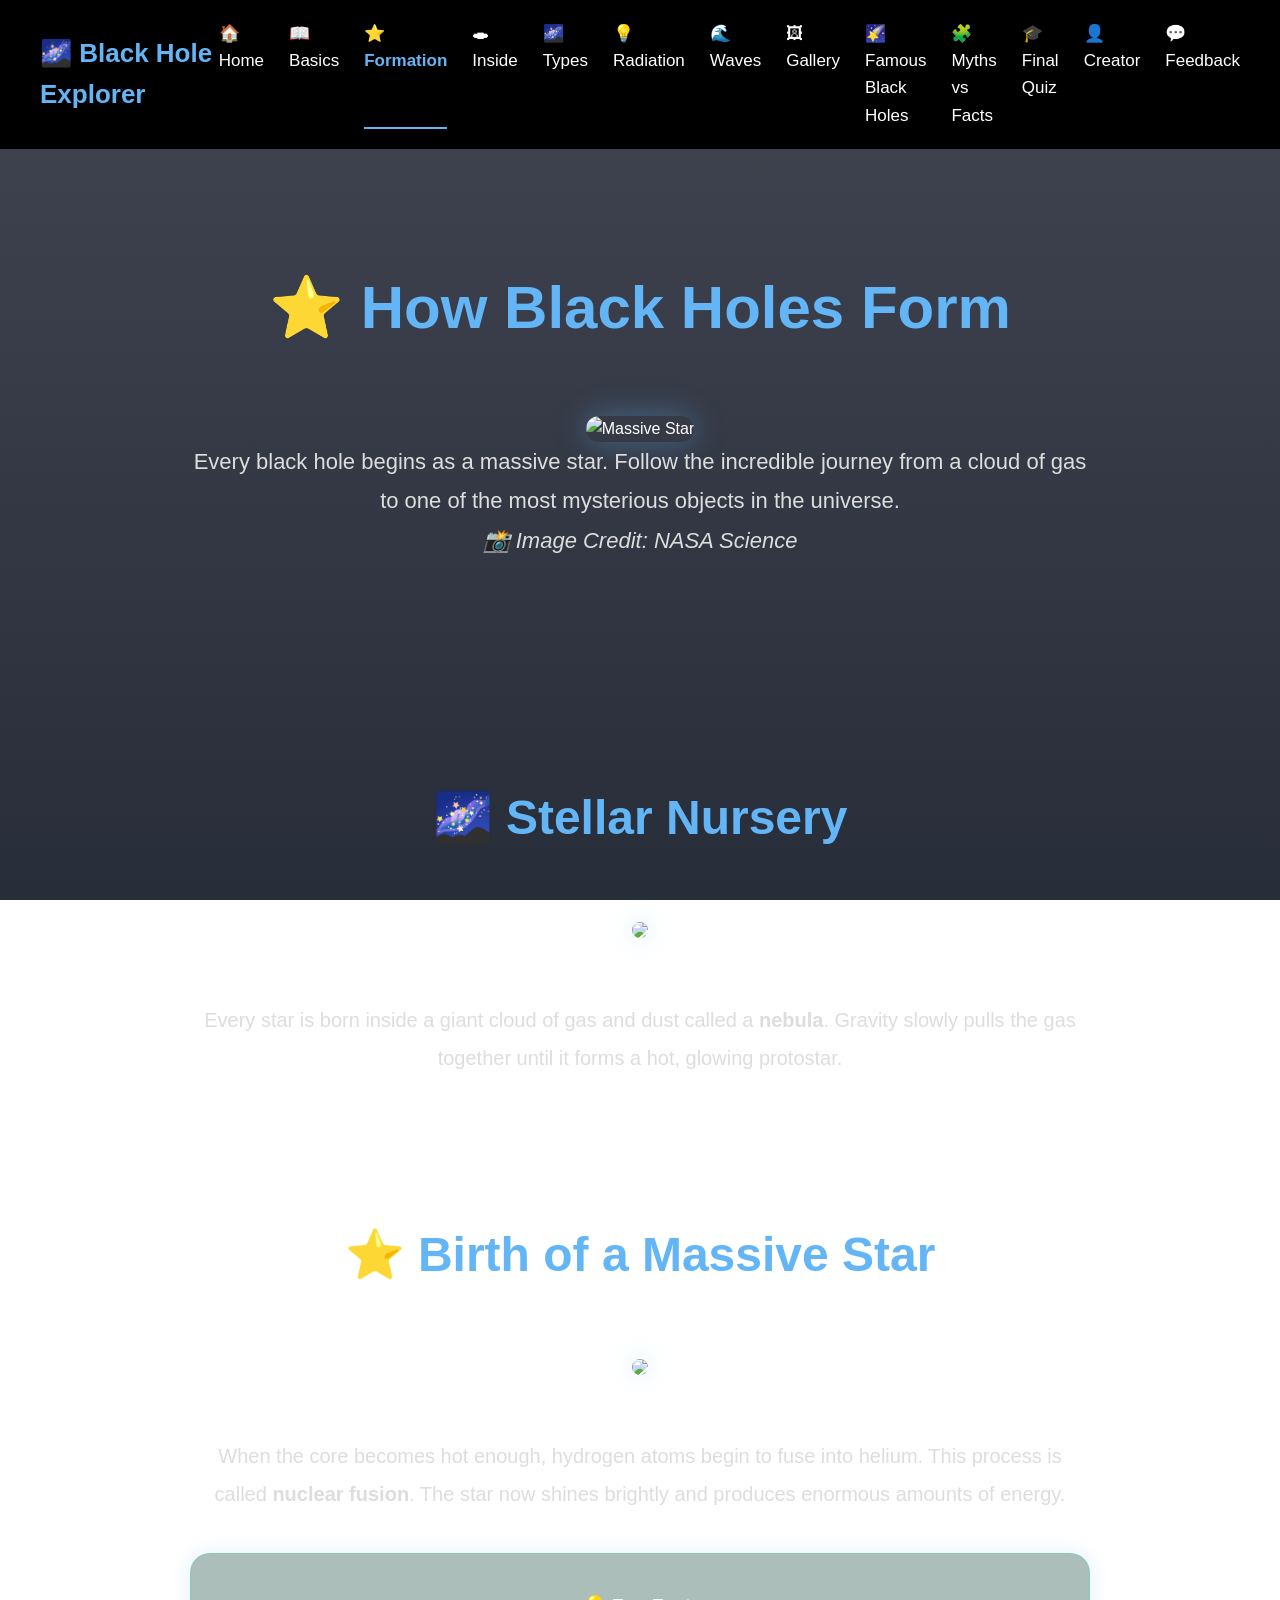
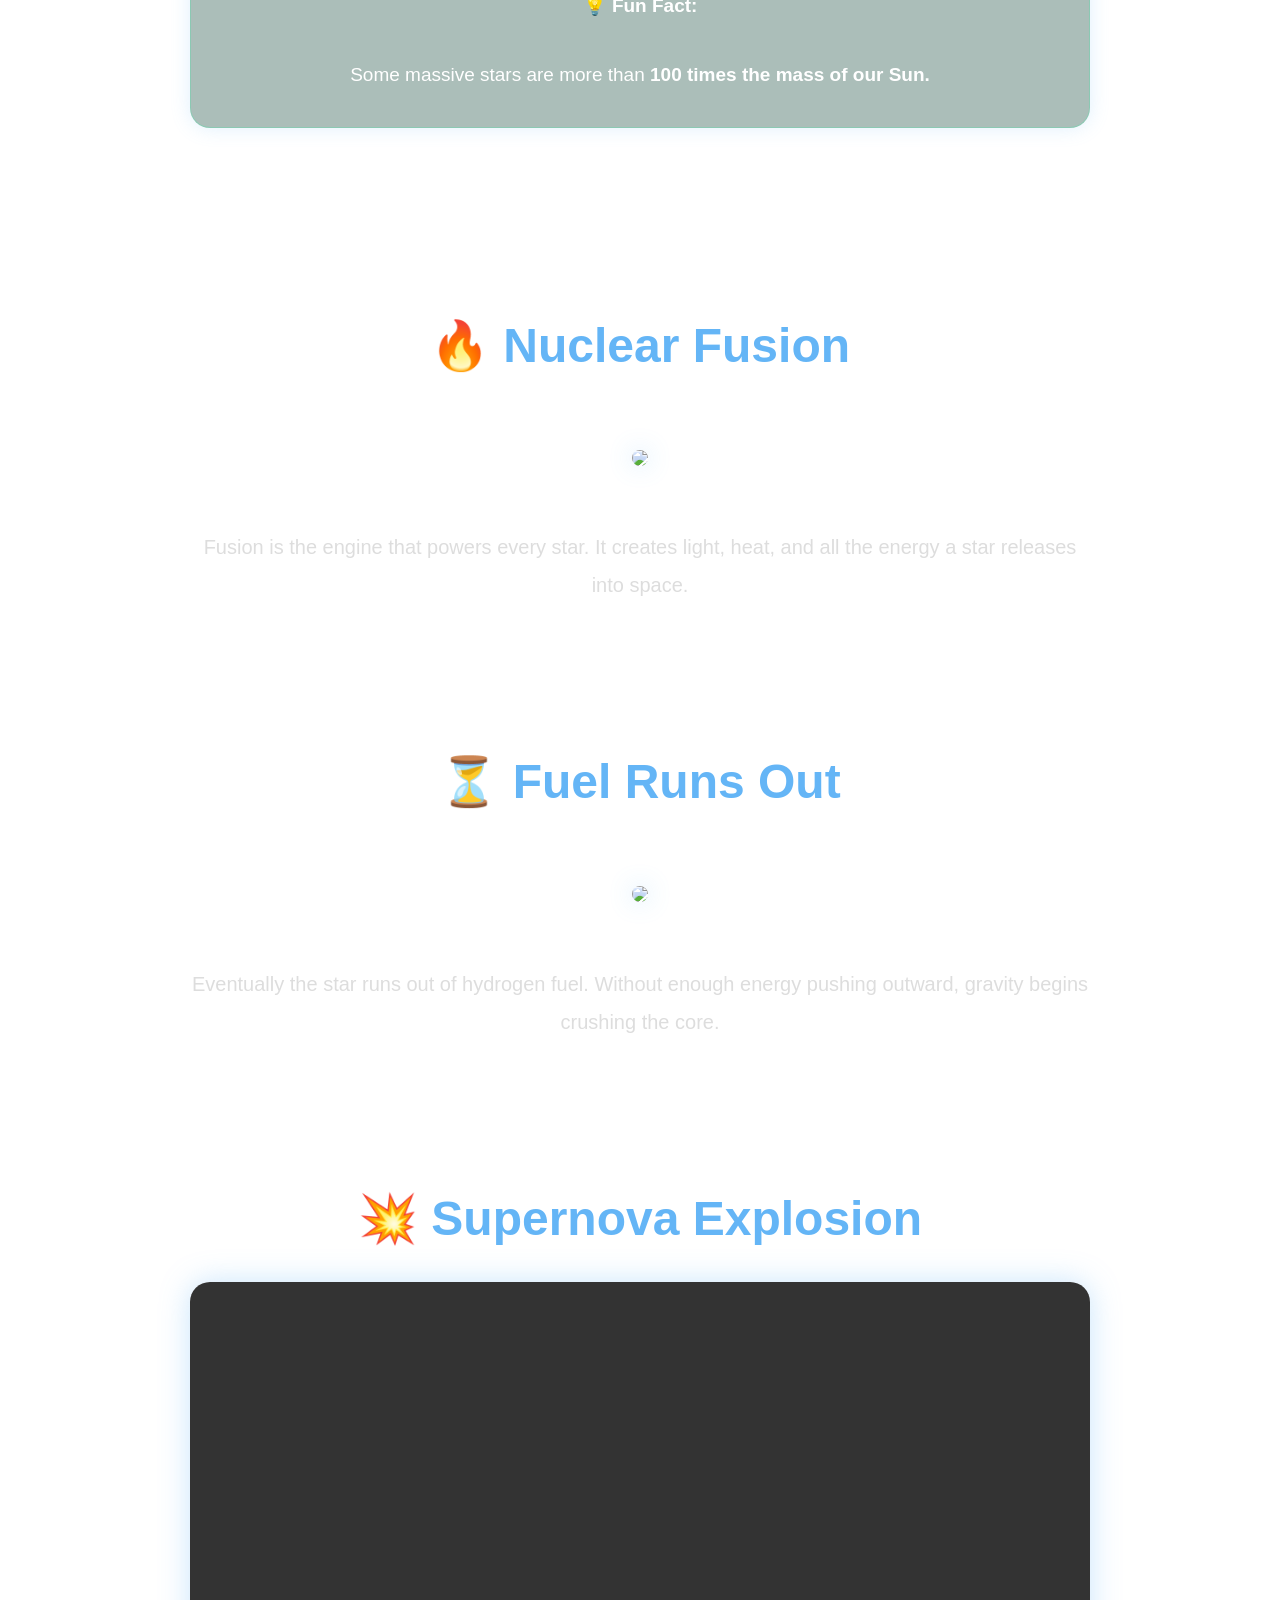
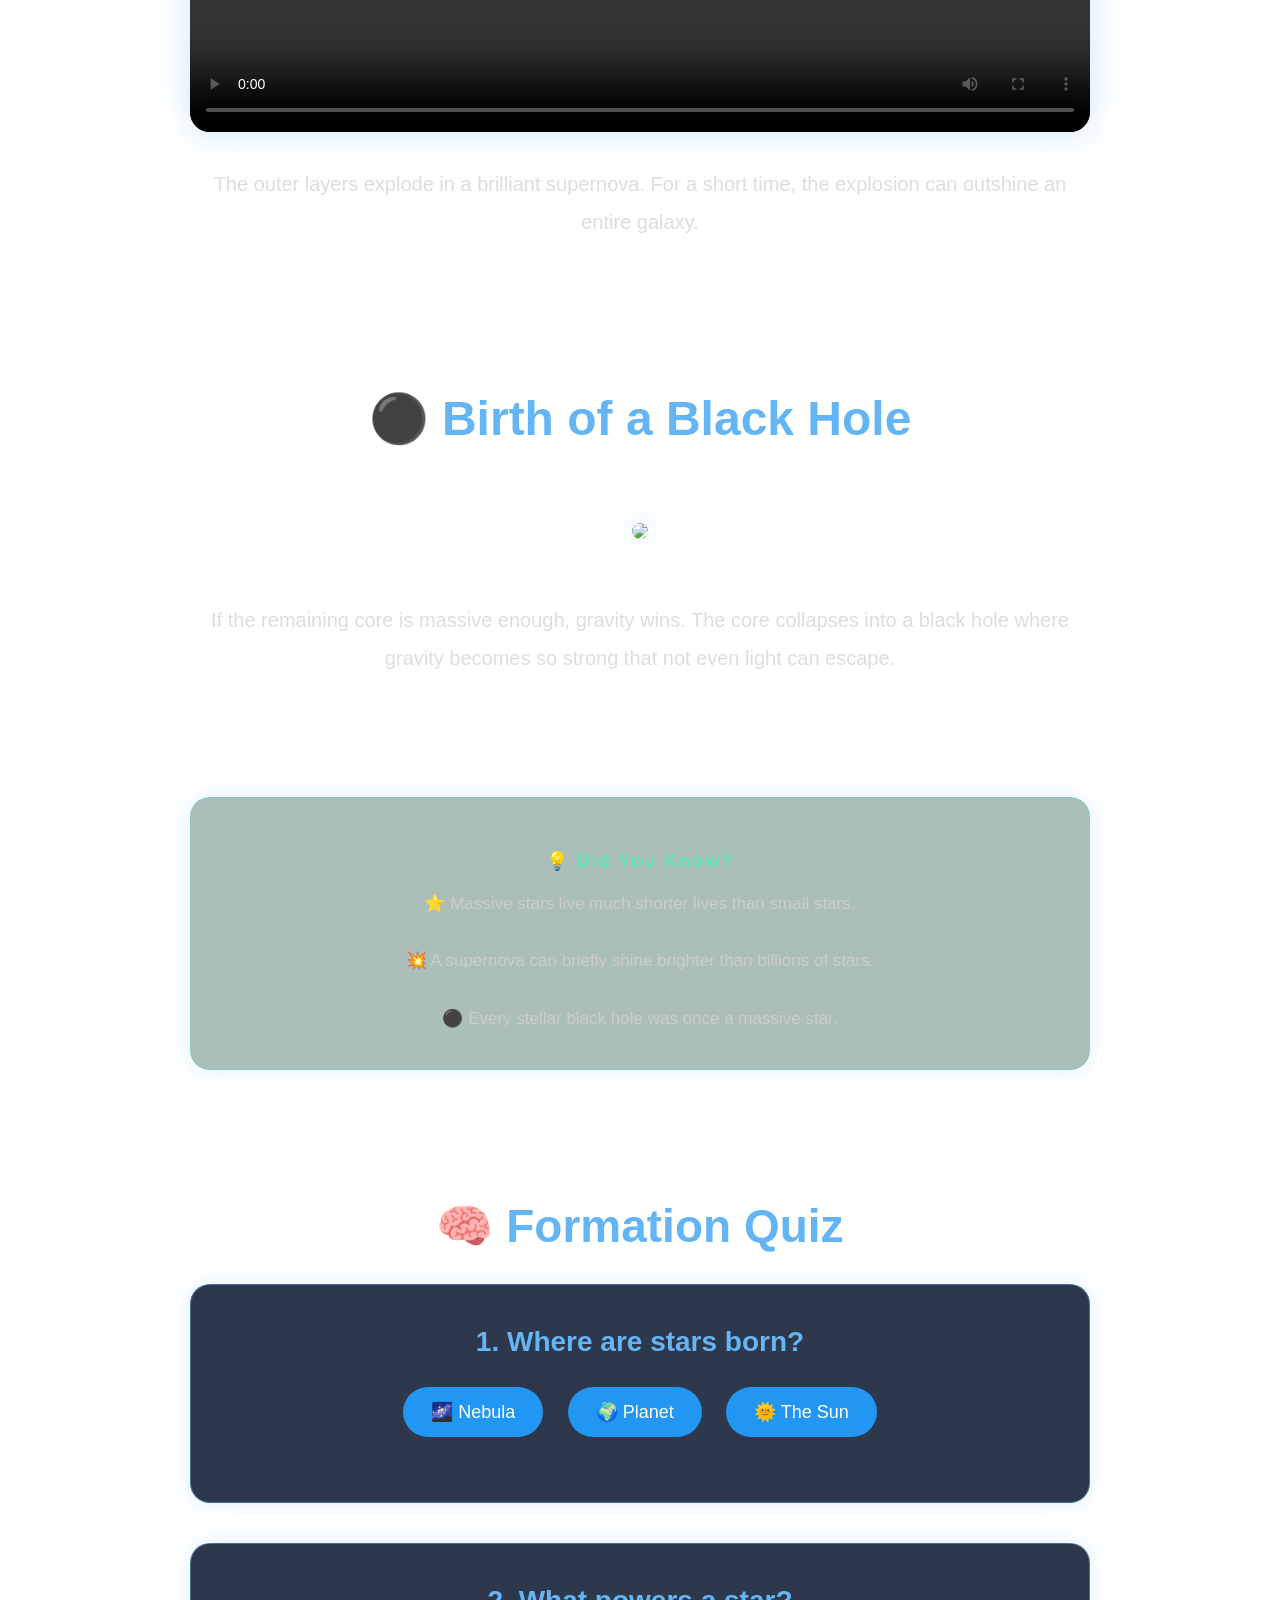
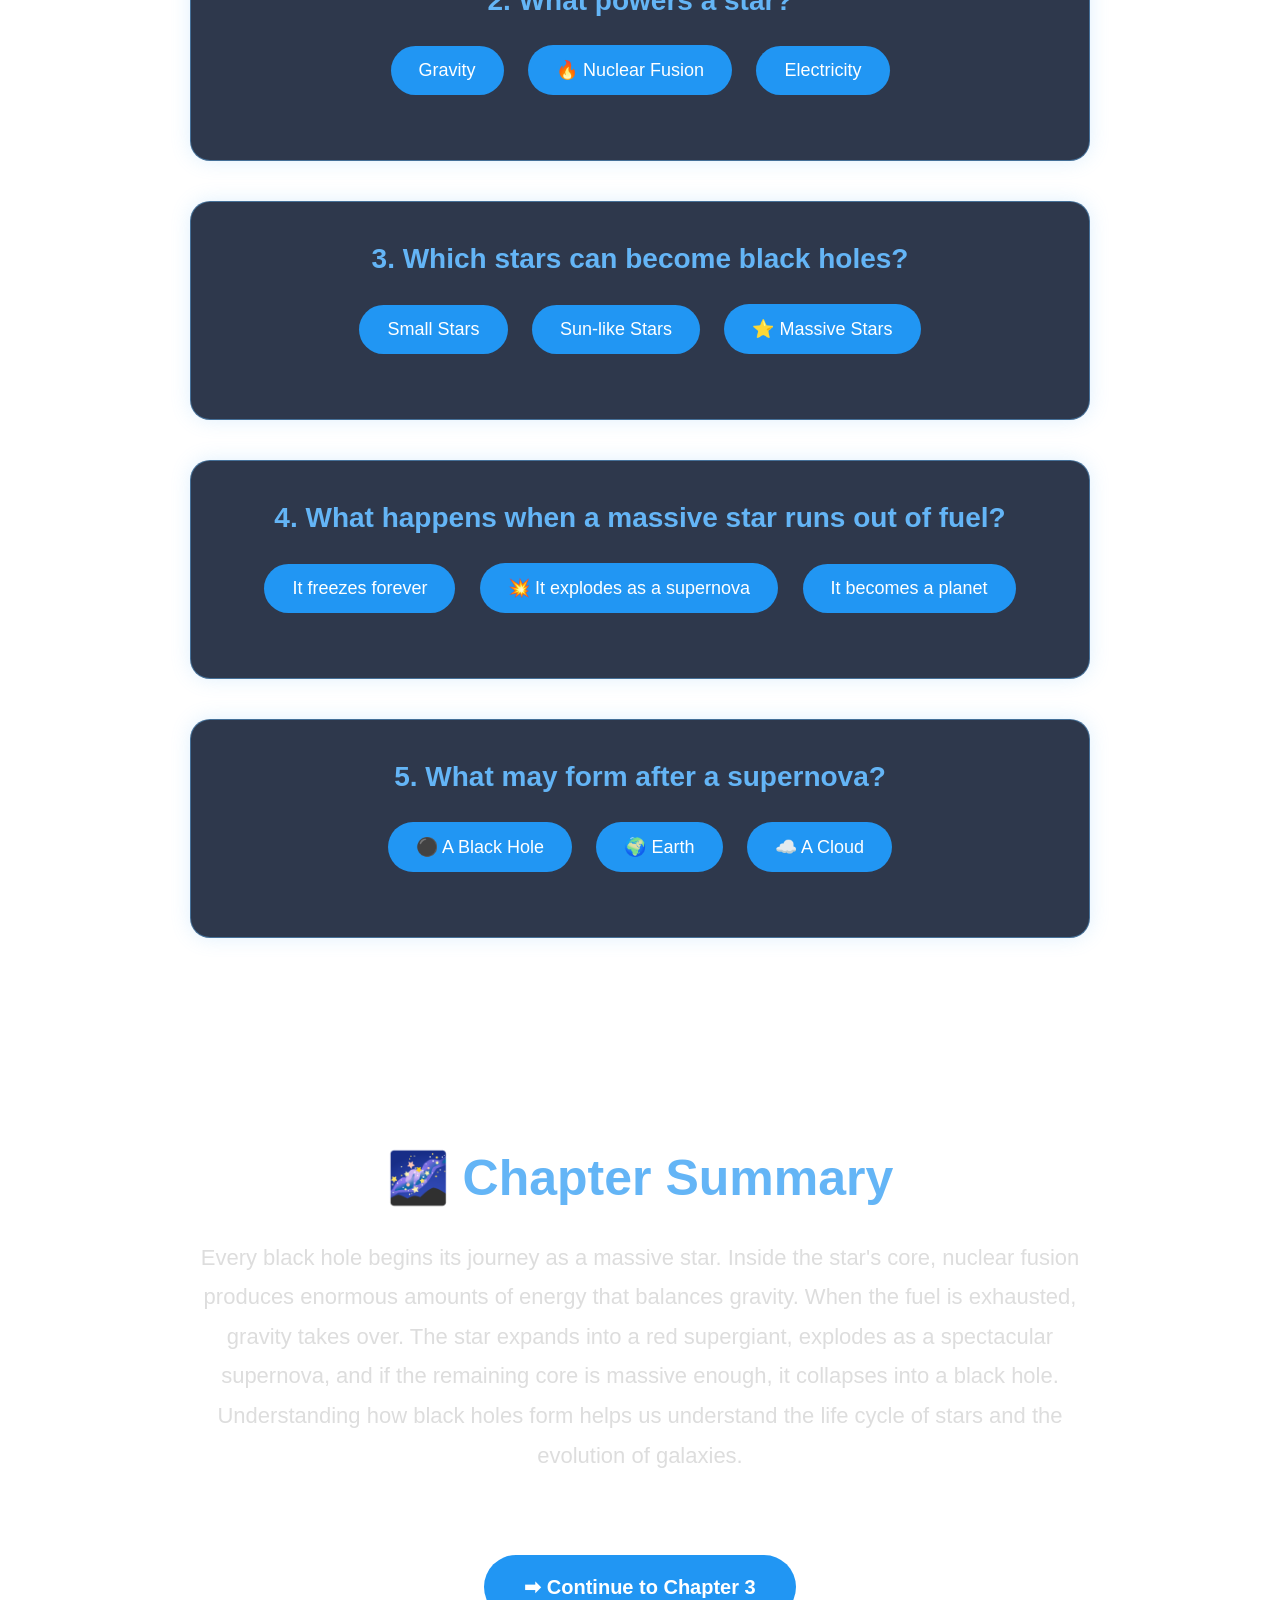
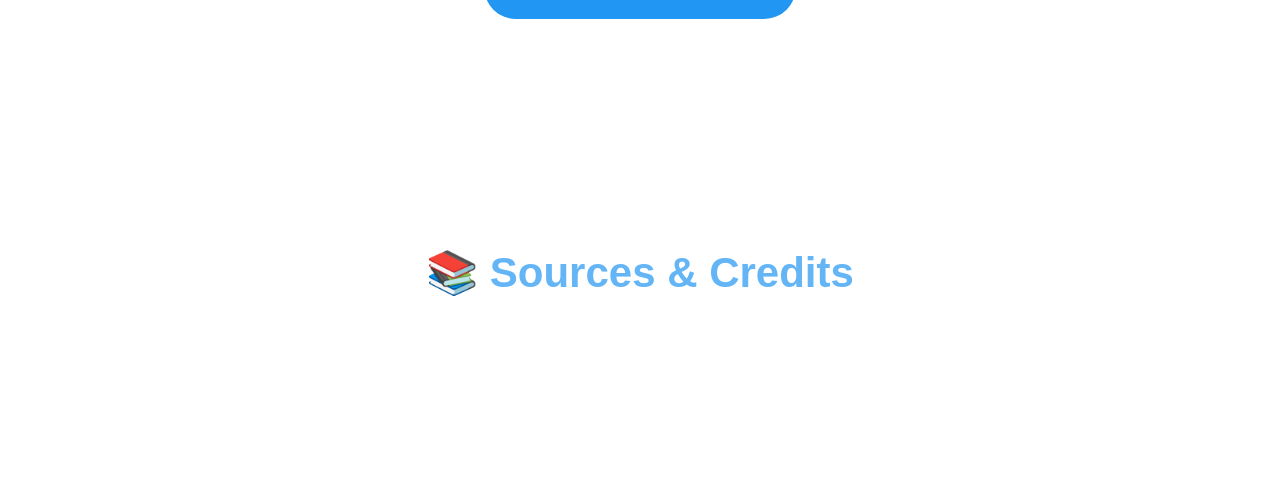
==== formation.html @ fbda612d "Upload website files" ====
<!DOCTYPE html>
<html>

<head>
  <meta charset="UTF-8">
  <meta name="viewport" content="width=device-width, initial-scale=1.0">
  
  <title>How Black Holes Form</title>
  
  <link rel="stylesheet" href="style.css">
</head>

<body>
  <nav>

<div class="logo">
🌌 Black Hole Explorer
</div>

<div class="menu">

<a href="index.html">🏠 Home</a>

<a href="basics.html">📖Basics</a>

<a href="formation.html" class="active">⭐ Formation</a>

<a href="inside-blackhole.html">🕳Inside</a>

<a href="types.html">🌌 Types</a>

<a href="hawking-radiation.html">💡Radiation</a>

    <a href="gravitational-waves.html">🌊 Waves</a>

    <a href="gallery.html">🖼Gallery</a>
    
<a href="famous-black-holes.html">🌠 Famous Black Holes</a>

    <a href="myths-vs-facts.html">🧩 Myths vs Facts</a>

<a href="final-quiz.html">🎓 Final Quiz</a>



<a href="creator.html">👤 Creator</a>

<a href="feedback.html">💬 Feedback</a>


</div>

</nav>
<!-- HERO -->

<section class="hero2">

<h1>⭐ How Black Holes Form</h1>
<img src="images/hero-star.jpg" class="hero-image" alt="Massive Star">


<p>
Every black hole begins as a massive star. Follow the incredible journey from a cloud of gas to one of the most mysterious objects in the universe.
</p>


<p class="section-credit">
📸 Image Credit: NASA Science
</p>


</section>

<!-- STELLAR NURSERY -->

<section id="nebula" class="formation-section">

<h2>🌌 Stellar Nursery</h2>
<img src="images/nebula.jpg" class="chapter-image">

<p>
Every star is born inside a giant cloud of gas and dust called a <strong>nebula</strong>. Gravity slowly pulls the gas together until it forms a hot, glowing protostar.
</p>


</section>

<!-- MASSIVE STAR -->

<section class="formation-section">

<h2>⭐ Birth of a Massive Star</h2>

<img src="images/massive-star.jpg" class="chapter-image">

<p>
When the core becomes hot enough, hydrogen atoms begin to fuse into helium. This process is called <strong>nuclear fusion</strong>. The star now shines brightly and produces enormous amounts of energy.
</p>

<div class="fact-box">

💡 <strong>Fun Fact:</strong><br><br>

Some massive stars are more than <strong>100 times the mass of our Sun.</strong>

</div>

</section>

<!-- FUSION -->

<section class="formation-section">

<h2>🔥 Nuclear Fusion</h2>

<img src="images/fusion.jpg" class="chapter-image">

<p>

Fusion is the engine that powers every star. It creates light, heat, and all the energy a star releases into space.

</p>

</section>

<!-- FUEL RUNS OUT -->

<section class="formation-section">

<h2>⏳ Fuel Runs Out</h2>

<img src="images/red-supergiant.jpg" class="chapter-image">

<p>

Eventually the star runs out of hydrogen fuel. Without enough energy pushing outward, gravity begins crushing the core.

</p>

</section>

<!-- SUPERNOVA -->

<section class="formation-section">

<h2>💥 Supernova Explosion</h2>

<video controls class="chapter-video">

<source src="videos/supernova.mp4" type="video/mp4">

</video>

<p>

The outer layers explode in a brilliant supernova. For a short time, the explosion can outshine an entire galaxy.

</p>

</section>

<!-- BLACK HOLE -->

<section class="formation-section">

<h2>⚫ Birth of a Black Hole</h2>

<img src="images/new-blackhole.jpg" class="chapter-image">

<p>

If the remaining core is massive enough, gravity wins. The core collapses into a black hole where gravity becomes so strong that not even light can escape.

</p>

</section>

<!-- DID YOU KNOW -->

<section class="fact-box">

<h2>💡 Did You Know?</h2>

<p>

⭐ Massive stars live much shorter lives than small stars.

<br><br>

💥 A supernova can briefly shine brighter than billions of stars.

<br><br>

⚫ Every stellar black hole was once a massive star.

</p>

</section>
<section class="quiz-section">

<h2>🧠 Formation Quiz</h2>

<!-- Question 1 -->

<div class="quiz-card">

<h3>1. Where are stars born?</h3>

<button onclick="checkAnswer(this,true)">🌌 Nebula</button>

<button onclick="checkAnswer(this,false)">🌍 Planet</button>

<button onclick="checkAnswer(this,false)">🌞 The Sun</button>

<p class="result"></p>

</div>

<!-- Question 2 -->

<div class="quiz-card">

<h3>2. What powers a star?</h3>

<button onclick="checkAnswer(this,false)">Gravity</button>

<button onclick="checkAnswer(this,true)">🔥 Nuclear Fusion</button>

<button onclick="checkAnswer(this,false)">Electricity</button>

<p class="result"></p>

</div>

<!-- Question 3 -->

<div class="quiz-card">

<h3>3. Which stars can become black holes?</h3>

<button onclick="checkAnswer(this,false)">Small Stars</button>

<button onclick="checkAnswer(this,false)">Sun-like Stars</button>

<button onclick="checkAnswer(this,true)">⭐ Massive Stars</button>

<p class="result"></p>

</div>

<!-- Question 4 -->

<div class="quiz-card">

<h3>4. What happens when a massive star runs out of fuel?</h3>

<button onclick="checkAnswer(this,false)">It freezes forever</button>

<button onclick="checkAnswer(this,true)">💥 It explodes as a supernova</button>

<button onclick="checkAnswer(this,false)">It becomes a planet</button>

<p class="result"></p>

</div>

<!-- Question 5 -->

<div class="quiz-card">

<h3>5. What may form after a supernova?</h3>

<button onclick="checkAnswer(this,true)">⚫ A Black Hole</button>

<button onclick="checkAnswer(this,false)">🌍 Earth</button>

<button onclick="checkAnswer(this,false)">☁️ A Cloud</button>

<p class="result"></p>

</div>

</section>
  <section class="chapter-end">
    
    <h2>🌌 Chapter Summary</h2>
    
    <p>
        
        Every black hole begins its journey as a massive star.
        
        Inside the star's core, nuclear fusion produces enormous amounts of energy that balances gravity.
        
        When the fuel is exhausted, gravity takes over. The star expands into a red supergiant, explodes as a spectacular supernova, and if the remaining core is massive enough, it collapses into a black hole.
        
        Understanding how black holes form helps us understand the life cycle of stars and the evolution of galaxies.
        
    </p>
    
       <a href="inside-blackhole.html" class="continue-btn">
        ➡ Continue to Chapter 3
    </a>
    
</section>

    <section class="sources">
    <h2>📚 Sources & Credits</h2>

    <p>
        • NASA Science – Images of nebulae, red supergiants, black holes and educational resources.
    </p>

    <p>
        • NASA – Supernova animation/video.
    </p>

    <p>
        • Wikipedia – Massive star illustration and Sun cross-section (used for educational purposes).
    </p>

</section>
<script src="script.js"></script>
</body>
</body>

</html>
---- style.css ----
/* RESET */

* {
  margin: 0;
  padding: 0;
  box-sizing: border-box;
}

html {
  scroll-behavior: smooth;
}

/* BODY */

body {
  background:
    linear-gradient(rgba(2, 8, 23, .75), rgba(2, 8, 23, .85)),
    url("images/stars.jpg");
  
  background-size: cover;
  background-position: center;
  background-attachment: fixed;
  
  color: white;
  font-family: Arial, sans-serif;
  line-height: 1.6;
  padding-top: 120px;
}
/* NAVIGATION */

nav {
  
  display: flex;
  
  justify-content: space-between;
  
  align-items: center;
  
  padding: 20px 40px;
  
  background: #000;
  
  position: fixed;
  
  top: 0;
  
  left: 0;
  
  width: 100%;
  
  z-index: 1000;
  
}

.logo {
  
  font-size: 26px;
  
  font-weight: bold;
  
  color: #64B5F6;
  
}

.menu {
  
  display: flex;
  
  gap: 25px;
  
}

.menu a {
  
  text-decoration: none;
  
  color: white;
  
  font-size: 17px;
  
  transition: .3s;
  
}

.menu a:hover {
  
  color: #64B5F6;
  
}

.menu a.active {
  
  color: #64B5F6;
  
  font-weight: bold;
  
  border-bottom: 2px solid #64B5F6;
  
  padding-bottom: 5px;
  
}

/* HERO */

.hero {
  max-width: 900px;
  margin: auto;
  padding: 100px 20px;
  text-align: center;
}

.hero h1 {
  font-size: 60px;
  color: #64B5F6;
  margin-bottom: 20px;
}

.hero p {
  font-size: 22px;
  max-width: 800px;
  margin: auto;
}

/* ALL SECTIONS */

section {
  padding: 80px 20px;
}

section h2 {
  text-align: center;
  font-size: 42px;
  color: #64B5F6;
  margin-bottom: 25px;
}

section p {
  max-width: 900px;
  margin: auto;
  text-align: center;
  font-size: 18px;
}

/* INDEX */

.cards {
  display: grid;
  grid-template-columns: repeat(auto-fit, minmax(250px, 1fr));
  gap: 25px;
  margin-top: 50px;
}

.card {
  background: #111827;
  padding: 25px;
  border-radius: 20px;
  text-align: center;
  transition: .3s;
  border: 1px solid rgba(100, 181, 246, .3);
}

.card:hover {
  transform: translateY(-8px);
  box-shadow: 0 0 20px #2196F3;
}

.card h3 {
  margin: 15px 0;
  color: #64B5F6;
}

/* TIMELINE */

.timeline p {
  margin: 18px auto;
  font-size: 20px;
}

/* MISSION CONTROL */

#mission-control {
  text-align: center;
}

.mission-text {
  margin-bottom: 50px;
}

.mission-grid {
  display: grid;
  grid-template-columns: repeat(auto-fit, minmax(250px, 1fr));
  gap: 25px;
  margin-top: 40px;
}

.mission-card {
  background: #111827;
  padding: 30px;
  border-radius: 20px;
  transition: .3s;
  border: 1px solid rgba(100, 181, 246, .3);
}

.mission-card:hover {
  transform: translateY(-10px);
  box-shadow: 0 0 25px #2196F3;
}

.mission-card h3 {
  color: #64B5F6;
  margin-bottom: 10px;
}

.mission-card h4 {
  margin-bottom: 15px;
  font-size: 22px;
}

.mission-end {
  margin-top: 50px;
  font-size: 22px;
  font-weight: bold;
  color: #64B5F6;
}

/* CREATOR */

.creator {
  padding: 80px 20px;
  text-align: center;
}

.creator p {
  max-width: 800px;
  margin: auto;
  font-size: 18px;
  line-height: 1.8;
}

/* FOOTER */

footer {
  background: #000814;
  padding: 40px 20px;
  text-align: center;
  margin-top: 60px;
  border-top: 1px solid rgba(255, 255, 255, 0.1);
}

footer h3 {
  color: #64B5F6;
  margin-bottom: 15px;
}

footer p {
  margin: 8px 0;
  color: #ccc;
}
/* STAR BACKGROUND */

.stars{
position:fixed;
top:0;
left:0;
width:100%;
height:100%;
background-image:
radial-gradient(2px 2px at 20px 30px,#fff,transparent),
radial-gradient(2px 2px at 120px 80px,#fff,transparent),
radial-gradient(1.5px 1.5px at 250px 150px,#fff,transparent),
radial-gradient(2px 2px at 400px 60px,#fff,transparent),
radial-gradient(2px 2px at 600px 200px,#fff,transparent),
radial-gradient(2px 2px at 800px 120px,#fff,transparent);
background-repeat:repeat;
background-size:900px 500px;
z-index:-2;
}
/* NEBULA */

.nebula{
position:fixed;
top:-200px;
right:-200px;
width:600px;
height:600px;
background:radial-gradient(circle,
rgba(100,181,246,.25) 0%,
rgba(156,39,176,.15) 40%,
transparent 70%);
filter:blur(50px);
z-index:-1;
animation:nebulaFloat 12s ease-in-out infinite alternate;
}

@keyframes nebulaFloat{

0%{
transform:translate(0,0);
}

100%{
transform:translate(-60px,40px);
}

}

/* BLACK HOLE IMAGE */
.hero-image-section{
width:100%;
display:flex;
flex-direction:column;
justify-content:center;
align-items:center;
padding:50px 20px;
text-align:center;
}
.hero-black-hole{
display:block;
width:400px;
max-width:90%;
height:auto;
margin:0 auto;
border-radius:20px;
box-shadow:0 0 25px rgba(100,181,246,.4);
}

.hero-black-hole:hover{
transform:scale(1.03);
}

.image-credit{
margin-top:12px;
text-align:center;
font-size:14px;
color:#bdbdbd;
font-style:italic;
}
.why{
margin-top:70px;
}
/* INDEX */

.index{
padding:100px 8%;
text-align:center;
}

.index h2{
font-size:48px;
color:#64B5F6;
margin-bottom:20px;
}

.index-text{
max-width:700px;
margin:0 auto 50px;
font-size:20px;
}

.index-grid{
display:grid;
grid-template-columns:repeat(auto-fit,minmax(240px,1fr));
gap:25px;
}

.index-card{
background:rgba(17,24,39,.8);
padding:30px;
border-radius:20px;
border:1px solid rgba(100,181,246,.3);
transition:.3s;
backdrop-filter:blur(10px);
}

.index-card:hover{
transform:translateY(-8px);
box-shadow:0 0 25px rgba(100,181,246,.5);
}

.index-card h3{
margin:15px 0;
color:#64B5F6;
font-size:22px;
}

.index-card p{
font-size:16px;
line-height:1.6;
}
.mission-objective{
margin-top:60px;
padding:30px;
background:rgba(17,24,39,.8);
border-radius:20px;
border:1px solid rgba(100,181,246,.3);
}

.mission-objective h3{
color:#64B5F6;
margin-bottom:15px;
font-size:28px;
}

.mission-objective p{
font-size:18px;
line-height:1.7;
}
/* FADE ANIMATION */

.hero,
.hero-image-section,
.why,
.index,
#mission-control,
.creator,
footer{
opacity:0;
transform:translateY(40px);
animation:fadeUp 1s ease forwards;
}

.hero{
animation-delay:.2s;
}

.hero-image-section{
animation-delay:.4s;
}

.why{
animation-delay:.6s;
}

.index{
animation-delay:.8s;
}

#mission-control{
animation-delay:1s;
}

.creator{
animation-delay:1.2s;
}

footer{
animation-delay:1.4s;
}

@keyframes fadeUp{

from{
opacity:0;
transform:translateY(40px);
}

to{
opacity:1;
transform:translateY(0);
}

}
.hero-black-hole{

animation:float 5s ease-in-out infinite;

}

@keyframes float{

0%{
transform:translateY(0);
}

50%{
transform:translateY(-15px);
}

100%{
transform:translateY(0);
}

}
.index-card{
text-decoration:none;
color:white;
}

.card-icon{
font-size:42px;
margin-bottom:15px;
}
/* CHAPTER IMAGE */

.chapter-image{
text-align:center;
margin:40px 0;
}

.chapter-blackhole{
width:700px;
max-width:90%;
height:auto;
border-radius:20px;
box-shadow:0 0 30px rgba(100,181,246,.4);
transition:transform .3s ease;
}

.chapter-blackhole:hover{
transform:scale(1.02);
}

.image-credit{
margin-top:10px;
font-size:14px;
color:#bdbdbd;
font-style:italic;
}
/* KEY FACTS */

.facts{
margin-top:70px;
text-align:center;
}

.facts h2{
font-size:42px;
color:#64B5F6;
margin-bottom:40px;
}

.facts-grid{
display:grid;
grid-template-columns:repeat(auto-fit,minmax(250px,1fr));
gap:25px;
margin-top:30px;
}

.fact-card{
background:rgba(17,24,39,.85);
padding:25px;
border-radius:20px;
border:1px solid rgba(100,181,246,.3);
box-shadow:0 0 15px rgba(100,181,246,.15);
transition:0.3s;
}

.fact-card:hover{
transform:translateY(-8px);
box-shadow:0 0 25px rgba(100,181,246,.4);
}

.fact-card h3{
color:#64B5F6;
margin-bottom:15px;
font-size:22px;
}

.fact-card p{
font-size:17px;
line-height:1.7;
text-align:left;
}
/* SIZE SECTION */

.size{
margin-top:80px;
text-align:center;
}

.size h2{
font-size:42px;
color:#64B5F6;
margin-bottom:20px;
}

.size-intro{
max-width:800px;
margin:0 auto 40px;
font-size:19px;
line-height:1.8;
}

.size-grid{
display:grid;
grid-template-columns:repeat(auto-fit,minmax(250px,1fr));
gap:25px;
}

.size-card{
background:rgba(17,24,39,.85);
padding:25px;
border-radius:20px;
border:1px solid rgba(100,181,246,.3);
transition:.3s;
}

.size-card:hover{
transform:translateY(-8px);
box-shadow:0 0 20px rgba(100,181,246,.4);
}

.size-card h3{
color:#64B5F6;
margin:15px 0;
}

.size-card p{
text-align:left;
line-height:1.7;
}
/* JOURNEY THROUGH SCALE */

.journey{
padding:80px 20px;
max-width:900px;
margin:auto;
text-align:center;
}

.journey h2{
font-size:42px;
color:#64B5F6;
margin-bottom:20px;
}

.journey p{
font-size:19px;
line-height:1.8;
margin-bottom:40px;
}

.journey-step{
background:rgba(17,24,39,.85);
border:1px solid rgba(100,181,246,.3);
border-radius:20px;
padding:30px;
margin:30px 0;
transition:.3s;
box-shadow:0 0 15px rgba(100,181,246,.15);
}

.journey-step:hover{
transform:translateY(-8px);
box-shadow:0 0 25px rgba(100,181,246,.4);
}

.journey-step img{
width:250px;
max-width:100%;
height:auto;
border-radius:15px;
margin-bottom:20px;
}

.journey-step h3{
font-size:28px;
color:#64B5F6;
margin-bottom:15px;
}

.journey-step p{
font-size:18px;
margin:0;
line-height:1.7;
}

.arrow{
font-size:45px;
color:#64B5F6;
margin:10px 0;
animation:floatArrow 2s ease-in-out infinite;
}

@keyframes floatArrow{

0%{
transform:translateY(0);
}

50%{
transform:translateY(10px);
}

100%{
transform:translateY(0);
}

}
/* JOURNEY */

.journey-container {
  
  text-align: center;
  padding: 120px 20px;
  
}

.scene {
  
  transition: opacity .8s ease,
    transform .8s ease;
  
}

.scene.fade {
  
  opacity: 0;
  
  transform: scale(.7);
  
}

#spaceImage {
  
  width: 420px;
  
  max-width: 90%;
  
  transition: all .8s ease;
  
  border-radius: 20px;
  
  box-shadow: 0 0 25px #64B5F6;
  
}

#nextBtn {
  
  margin-top: 40px;
  
  padding: 15px 35px;
  
  font-size: 20px;
  
  border: none;
  
  border-radius: 50px;
  
  background: #2196F3;
  
  color: white;
  
  cursor: pointer;
  
}
/* NASA VIDEO */

.comparison-video{

max-width:900px;

margin:100px auto;

text-align:center;

padding:20px;

}

.comparison-video h2{

font-size:42px;

color:#64B5F6;

margin-bottom:20px;

}

.comparison-video p{

font-size:20px;

line-height:1.8;

margin-bottom:25px;

}

.comparison-video video{

width:100%;

border-radius:20px;

box-shadow:0 0 25px rgba(100,181,246,.5);

}

.credit{

margin-top:20px;

font-size:16px;

font-style:italic;

color:#b0c4de;

}

.continue-btn{

display:inline-block;

margin-top:30px;

padding:15px 35px;

background:#2196F3;

color:white;

text-decoration:none;

border-radius:50px;

transition:.3s;

}

.continue-btn:hover{

background:#64B5F6;

transform:scale(1.05);

}
/* COMPARISON */

.comparison{

margin-top:80px;

text-align:center;

}

.comparison h2{

font-size:42px;

color:#64B5F6;

margin-bottom:20px;

}

.comparison-intro{

max-width:800px;

margin:auto;

line-height:1.8;

margin-bottom:40px;

}

.compare-card{

background:rgba(17,24,39,.85);

padding:25px;

margin:30px auto;

max-width:700px;

border-radius:20px;

border:1px solid rgba(100,181,246,.3);

}

.compare-card img{

width:100%;

max-width:450px;

border-radius:20px;

margin-bottom:20px;

transition:.3s;

}

.compare-card img:hover{

transform:scale(1.03);

}

.compare-card h3{

color:#64B5F6;

margin-bottom:15px;

}
.section-credit{
    text-align:center;
    font-size:15px;
    color:#b0c4de;
    font-style:italic;
    margin-top:20px;
}
#anatomy{

padding:100px 20px;

text-align:center;

}

.anatomy-intro{

max-width:850px;

margin:auto;

line-height:1.8;

margin-bottom:40px;

}

.anatomy-image{

width:100%;

max-width:700px;

border-radius:20px;

box-shadow:0 0 25px rgba(100,181,246,.4);

margin-bottom:40px;

}

.anatomy-grid{

display:grid;

grid-template-columns:repeat(auto-fit,minmax(250px,1fr));

gap:25px;

}

.anatomy-card{

background:#111827;

padding:25px;

border-radius:20px;

border:1px solid rgba(100,181,246,.3);

transition:.3s;

}

.anatomy-card:hover{

transform:translateY(-8px);

box-shadow:0 0 20px rgba(100,181,246,.35);

}

.anatomy-card h3{

color:#64B5F6;

margin-bottom:15px;

}
.did-you-know{

padding:80px 20px;

text-align:center;

}

.fact-box{

max-width:850px;

margin:auto;

background:#0f172a;

padding:35px;

border-left:6px solid #64B5F6;

border-radius:20px;

font-size:20px;

line-height:1.8;

}
.quiz{

padding:100px 20px;

text-align:center;

}

.question{

background:#111827;

padding:25px;

margin:30px auto;

max-width:800px;

border-radius:20px;

}

.question button{

margin:10px;

padding:12px 25px;

border:none;

border-radius:50px;

background:#2196F3;

color:white;

cursor:pointer;

transition:.3s;

}

.question button:hover{

background:#64B5F6;

}
.question button.correct{

background:#22c55e;

}

.question button.wrong{

background:#ef4444;

}

.result{

margin-top:15px;

font-weight:bold;

font-size:18px;

color:#dbeafe;

}
.quiz-complete{

display:none;

margin-top:50px;

padding:35px;

background:#0f172a;

border:2px solid #64B5F6;

border-radius:20px;

text-align:center;

animation:fadeIn .8s;

}

.quiz-complete h3{

color:#64B5F6;

margin-bottom:20px;

}

.next-btn{

display:inline-block;

margin-top:20px;

padding:15px 35px;

background:#2196F3;

color:white;

text-decoration:none;

border-radius:50px;

font-weight:bold;

transition:.3s;

}

.next-btn:hover{

background:#64B5F6;

transform:scale(1.05);

}

@keyframes fadeIn{

from{opacity:0;transform:translateY(20px);}

to{opacity:1;transform:translateY(0);}

}
.next-chapter{
max-width:900px;
margin:100px auto;
padding:50px 30px;
text-align:center;
background:#0f172a;
border:2px solid #64B5F6;
border-radius:25px;
box-shadow:0 0 30px rgba(100,181,246,.2);
}

.next-chapter h2{
font-size:42px;
color:#64B5F6;
margin-bottom:20px;
}

.next-chapter p{
font-size:20px;
line-height:1.8;
color:#ddd;
margin-bottom:35px;
}
nav{

display:flex;

justify-content:space-between;

align-items:center;

padding:20px 40px;

background:#000;

position:fixed;

top:0;

left:0;

width:100%;

z-index:1000;

}

.logo{

font-size:26px;

font-weight:bold;

color:#64B5F6;

}

.menu{

display:flex;

gap:25px;

}

.menu a{

text-decoration:none;

color:white;

font-size:17px;

transition:.3s;

}

.menu a:hover{

color:#64B5F6;

}

.menu a.active{

color:#64B5F6;

font-weight:bold;

border-bottom:2px solid #64B5F6;

padding-bottom:5px;

}
/* ==========================
   HERO SECTION
========================== */

.hero2{

padding:140px 20px 100px;

text-align:center;

}

.hero2 h1{

font-size:60px;

color:#64B5F6;

margin-bottom:20px;

}

.hero2 p{

max-width:900px;

margin:auto;

font-size:22px;

line-height:1.8;

color:#ddd;

}

.hero-image{

width:100%;

max-width:850px;

margin-top:40px;

border-radius:25px;

box-shadow:0 0 30px rgba(100,181,246,.4);

transition:.5s;

}

.hero-image:hover{

transform:scale(1.02);

}

.continue-btn{

display:inline-block;

margin-top:40px;

padding:16px 40px;

background:#2196F3;

color:white;

text-decoration:none;

border-radius:50px;

font-size:20px;

font-weight:bold;

transition:.3s;

}

.continue-btn:hover{

background:#64B5F6;

transform:translateY(-5px);

}


/* ==========================
   CHAPTER SECTIONS
========================== */

.formation-section{

max-width:1000px;

margin:100px auto;

padding:20px;

text-align:center;

}

.formation-section h2{

font-size:48px;

color:#64B5F6;

margin-bottom:25px;

}

.formation-section p{

font-size:20px;

line-height:1.9;

color:#ddd;

margin-top:25px;

}


/* ==========================
   IMAGES
========================== */

.chapter-image{

width:100%;

max-width:800px;

border-radius:20px;

box-shadow:0 0 25px rgba(100,181,246,.35);

transition:.5s;

}

.chapter-image:hover{

transform:scale(1.03);

}


/* ==========================
   VIDEO
========================== */

.chapter-video{

width:100%;

max-width:850px;

border-radius:20px;

box-shadow:0 0 30px rgba(100,181,246,.4);

}


/* ==========================
   FACT BOX
========================== */

.fact-box{

max-width:850px;

margin:50px auto;

padding:30px;

background:#101827;

border-left:6px solid #64B5F6;

border-radius:20px;

font-size:19px;

line-height:1.8;

color:white;

box-shadow:0 0 20px rgba(100,181,246,.2);

}


/* ==========================
   QUIZ
========================== */

.quiz-section{

max-width:900px;

margin:100px auto;

text-align:center;

padding:20px;

}

.quiz-section h2{

font-size:46px;

color:#64B5F6;

margin-bottom:20px;

}


/* ==========================
   NEXT CHAPTER
========================== */

.next-chapter{

text-align:center;

padding:100px 20px;

}


/* ==========================
   IMAGE CREDITS
========================== */

.section-credit{

margin-top:15px;

font-size:15px;

font-style:italic;

color:#8ab4f8;

}

.chapter-end {
  
  max-width: 1000px;
  
  margin: 120px auto;
  
  text-align: center;
  
  padding: 20px;
  
}

.chapter-end h2 {
  
  font-size: 50px;
  
  color: #64B5F6;
  
  margin-bottom: 25px;
  
}

.chapter-end p {
  
  font-size: 22px;
  
  line-height: 1.9;
  
  color: #ddd;
  
  margin-bottom: 40px;
  
}
.quiz-card{

background:#101827;

padding:35px;

border-radius:20px;

margin:40px auto;

max-width:900px;

box-shadow:0 0 20px rgba(100,181,246,.2);

}

.quiz-card h3{

font-size:28px;

margin-bottom:25px;

}

.quiz-card button{

margin:10px;

padding:14px 28px;

border:none;

border-radius:40px;

background:#2196F3;

color:white;

font-size:18px;

cursor:pointer;

transition:.3s;

}

.quiz-card button:hover{

transform:scale(1.08);

background:#42A5F5;

}

.correct{

background:#2ECC71 !important;

}

.wrong{

background:#E53935 !important;

}

.result{

margin-top:20px;

font-size:22px;

font-weight:bold;

color:white;

}
/* ===========================
   CHAPTER 3 - INSIDE A BLACK HOLE
=========================== */

.hero3{
    min-height:20vh;
    display:flex;
    flex-direction:column;
    justify-content:center;
    align-items:center;
    text-align:center;
    padding:40px;
}

.hero3 h1{
    font-size:65px;
    color:#64B5F6;
    margin-bottom:20px;
}

.hero3 p{
    max-width:850px;
    font-size:22px;
    line-height:1.8;
    color:#ddd;
}

.begin-btn{
    display:inline-block;
    margin-top:40px;
    padding:18px 45px;
    background:#2196F3;
    color:white;
    text-decoration:none;
    border-radius:50px;
    font-size:20px;
    font-weight:bold;
    transition:.3s;
}

.begin-btn:hover{
    background:#42A5F5;
    transform:translateY(-5px);
}

.chapter-section{
    max-width:1100px;
    margin:120px auto;
    padding:20px;
    text-align:center;
}

.chapter-section h2{
    font-size:48px;
    color:#64B5F6;
    margin-bottom:30px;
}

.chapter-section p{
    font-size:20px;
    line-height:1.9;
    color:#ddd;
    margin-bottom:30px;
}

.chapter-video{
    width:100%;
    max-width:900px;
    border-radius:20px;
    box-shadow:0 0 30px rgba(100,181,246,.35);
}

.chapter-image{
    width:100%;
    max-width:850px;
    border-radius:20px;
    margin-bottom:30px;
    box-shadow:0 0 25px rgba(100,181,246,.30);
    transition:.4s;
}

.chapter-image:hover{
    transform:scale(1.03);
}

.credit{
    margin-top:15px;
    color:#8ab4f8;
    font-size:15px;
    font-style:italic;
}

.fact-box{
    max-width:900px;
    margin:80px auto;
    padding:30px;
    background:#101827;
    border-left:6px solid #64B5F6;
    border-radius:20px;
    box-shadow:0 0 20px rgba(100,181,246,.2);
}

.fact-box h2{
    color:#64B5F6;
    margin-bottom:20px;
}

.fact-box p,
.fact-box li{
    color:white;
    font-size:20px;
    line-height:1.8;
}

.fact-box ul{
    text-align:left;
    display:inline-block;
}

.quiz-section{
    max-width:950px;
    margin:100px auto;
    text-align:center;
}

.chapter-end{
    max-width:1000px;
    margin:120px auto;
    text-align:center;
    padding:20px;
}

.chapter-end h2{
    color:#64B5F6;
    font-size:50px;
    margin-bottom:20px;
}

.chapter-end p{
    color:#ddd;
    font-size:22px;
    line-height:1.8;
    margin-bottom:40px;
}

/* Smooth fade animation */

.hero3,
.chapter-section,
.fact-box,
.quiz-section,
.chapter-end{
    animation:fadeUp 1s ease;
}

@keyframes fadeUp{

from{
opacity:0;
transform:translateY(40px);
}

to{
opacity:1;
transform:translateY(0);
}

}

/* Mobile */

@media(max-width:768px){

.hero3 h1{
font-size:42px;
}

.chapter-section h2{
font-size:34px;
}

.hero3 p,
.chapter-section p,
.fact-box p{
font-size:18px;
}

.begin-btn{
font-size:18px;
padding:15px 30px;
}

}
/* Scroll Down */

.scroll-down{
    margin-top:60px;
    text-align:center;
    animation:floatArrow 2s infinite;
}

.scroll-down p{
    color:#64B5F6;
    font-size:22px;
    font-weight:bold;
    margin-bottom:10px;
}

.scroll-down a{
    text-decoration:none;
    font-size:55px;
    color:white;
    transition:0.3s;
}

.scroll-down a:hover{
    color:#64B5F6;
}

@keyframes floatArrow{

0%{
transform:translateY(0);
}

50%{
transform:translateY(12px);
}

100%{
transform:translateY(0);
}

}
/* ================= TIME DILATION ================= */

.time-dilation{

max-width:1100px;

margin:auto;

padding:80px 20px;

text-align:center;

}

.time-dilation h2{

font-size:50px;

color:#66b3ff;

margin-bottom:30px;

}

.time-dilation .intro{

font-size:22px;

line-height:1.8;

color:white;

max-width:900px;

margin:auto;

margin-bottom:50px;

}

.time-card{

display:flex;

flex-wrap:wrap;

align-items:center;

justify-content:center;

gap:35px;

background:#111827;

padding:35px;

border-radius:20px;

box-shadow:0 0 20px rgba(0,150,255,.25);

margin-bottom:45px;

}

.time-card img{

width:430px;

max-width:100%;

border-radius:18px;

border:3px solid #3ea6ff;

}

.time-text{

flex:1;

text-align:left;

min-width:300px;

}

.time-text h3{

color:#66b3ff;

font-size:32px;

margin-bottom:15px;

}

.time-text p{

font-size:20px;

line-height:1.9;

color:white;

}

.fact-box{

background:#14213d;

padding:30px;

border-left:6px solid #4dabff;

border-radius:15px;

margin:40px auto;

max-width:900px;

}

.fact-box h3{

color:#66b3ff;

margin-bottom:15px;

font-size:30px;

}

.fact-box p{

font-size:20px;

line-height:1.8;

color:white;

}

.quote-box{

margin-top:45px;

background:#0f172a;

padding:30px;

border-radius:15px;

font-style:italic;

font-size:24px;

color:#8fd3ff;

box-shadow:0 0 20px rgba(0,180,255,.25);

}

.next-section{

margin-top:70px;

}

.next-section p{

font-size:24px;

color:white;

margin-bottom:20px;

}

.next-section a{

display:inline-block;

padding:18px 35px;

background:#3ea6ff;

color:white;

text-decoration:none;

border-radius:50px;

font-size:22px;

transition:.3s;

}

.next-section a:hover{

background:#0ea5e9;

transform:translateY(5px);

}
/* SPAGHETTIFICATION */

.spag-section{

max-width:1100px;

margin:auto;

padding:80px 20px;

text-align:center;

}

.spag-section h2{

font-size:52px;

color:#66b3ff;

margin-bottom:30px;

}

.spag-section .intro{

font-size:22px;

line-height:1.8;

color:white;

margin-bottom:50px;

}

.spag-card{

display:flex;

flex-wrap:wrap;

gap:35px;

align-items:center;

justify-content:center;

background:#111827;

padding:35px;

border-radius:20px;

box-shadow:0 0 20px rgba(0,180,255,.25);

}

.spag-card img{

width:420px;

max-width:100%;

border-radius:18px;

border:3px solid #4dabff;

}

.spag-text{

flex:1;

text-align:left;

min-width:300px;

}

.spag-text h3{

color:#66b3ff;

font-size:32px;

margin-bottom:15px;

}

.spag-text p{

color:white;

font-size:20px;

line-height:1.9;

}

.warning-box{

background:#2b0d0d;

border-left:6px solid red;

padding:30px;

margin-top:40px;

border-radius:15px;

}

.warning-box h3{

color:#ff6b6b;

font-size:28px;

margin-bottom:15px;

}

.warning-box p{

color:white;

font-size:19px;

line-height:1.8;

}
/* ================= SINGULARITY ================= */

.singularity-section {

    max-width: 1100px;
    margin: auto;
    padding: 100px 20px;

    text-align: center;

}

.singularity-section h2 {

    font-size: 52px;
    color: #66b3ff;

    margin-bottom: 30px;

}

.singularity-intro {

    max-width: 850px;

    margin: 0 auto 55px;

    font-size: 22px;
    line-height: 1.8;

    color: white;

}

.singularity-card {

    display: flex;

    flex-wrap: wrap;

    align-items: center;
    justify-content: center;

    gap: 40px;

    padding: 35px;

    background: #111827;

    border-radius: 22px;

    box-shadow: 0 0 25px rgba(0, 180, 255, 0.25);

}

.singularity-image {

    width: 430px;
    max-width: 100%;

    border-radius: 18px;

    border: 3px solid #4dabff;

}

.singularity-text {

    flex: 1;

    min-width: 300px;

    text-align: left;

}

.singularity-text h3 {

    font-size: 32px;

    color: #66b3ff;

    margin-bottom: 20px;

}

.singularity-text p {

    font-size: 19px;

    line-height: 1.9;

    color: white;

    margin-bottom: 20px;

}

.mystery-box {

    max-width: 900px;

    margin: 50px auto;

    padding: 35px;

    background: #101b30;

    border-left: 6px solid #8b5cf6;

    border-radius: 18px;

    box-shadow: 0 0 20px rgba(139, 92, 246, 0.2);

}

.mystery-box h3 {

    font-size: 30px;

    color: #b794f4;

    margin-bottom: 18px;

}

.mystery-box p {

    color: white;

    font-size: 19px;

    line-height: 1.8;

}

@media (max-width: 768px) {

    .singularity-section h2 {

        font-size: 38px;

    }

    .singularity-intro {

        font-size: 18px;

    }

    .singularity-text {

        text-align: center;

    }

    .singularity-text h3 {

        font-size: 27px;

    }

}
/* ================= DID YOU KNOW ================= */

.did-you-know-section {

    max-width: 1100px;
    margin: auto;

    padding: 100px 20px;

    text-align: center;

}

.did-you-know-section h2 {

    font-size: 52px;

    color: #66b3ff;

    margin-bottom: 25px;

}

.did-you-know-intro {

    max-width: 800px;

    margin: 0 auto 55px;

    color: white;

    font-size: 21px;

    line-height: 1.8;

}

.facts-grid {

    display: grid;

    grid-template-columns: repeat(2, 1fr);

    gap: 30px;

}

.did-fact-card {

    padding: 35px;

    background: #111827;

    border-radius: 20px;

    border: 1px solid rgba(102, 179, 255, 0.25);

    box-shadow: 0 0 20px rgba(0, 150, 255, 0.15);

    transition: 0.3s;

}

.did-fact-card:hover {

    transform: translateY(-8px);

    box-shadow: 0 0 30px rgba(0, 170, 255, 0.3);

}

.fact-icon {

    font-size: 45px;

    margin-bottom: 15px;

}

.did-fact-card h3 {

    color: #66b3ff;

    font-size: 27px;

    margin-bottom: 15px;

}

.did-fact-card p {

    color: #ddd;

    font-size: 18px;

    line-height: 1.8;

}

.fact-ending {

    margin-top: 70px;

}

.fact-ending p {

    color: white;

    font-size: 23px;

    line-height: 1.7;

}

.next-arrow {

    display: inline-block;

    margin-top: 20px;

    color: #66b3ff;

    text-decoration: none;

    font-size: 21px;

    font-weight: bold;

    transition: 0.3s;

}

.next-arrow:hover {

    color: white;

    transform: translateY(5px);

}


/* MOBILE */

@media (max-width: 700px) {

    .did-you-know-section h2 {

        font-size: 38px;

    }

    .facts-grid {

        grid-template-columns: 1fr;

    }

    .did-you-know-intro {

        font-size: 18px;

    }

    .fact-ending p {

        font-size: 19px;

    }

}
/* ================= CHAPTER NAVIGATION ================= */

.chapter-navigation {
    text-align: center;
    padding: 80px 20px 120px;
}

.chapter-navigation p {
    color: #ddd;
    font-size: 20px;
    margin-bottom: 25px;
}

.continue-chapter {
    display: inline-flex;
    align-items: center;
    gap: 15px;

    padding: 16px 30px;

    background: #2196F3;
    color: white;

    text-decoration: none;
    font-size: 20px;
    font-weight: bold;

    border-radius: 50px;

    transition: 0.3s;
}

.continue-chapter span {
    font-size: 28px;
    transition: 0.3s;
}

.continue-chapter:hover {
    background: #42A5F5;
    transform: translateY(-4px);
}

.continue-chapter:hover span {
    transform: translateX(6px);
}
/* ================= CHAPTER 3 QUIZ ================= */

.chapter3-quiz {

    max-width: 1000px;
    margin: 100px auto;
    padding: 40px 20px;

    text-align: center;

}

.chapter3-quiz h2 {

    font-size: 52px;
    color: #66b3ff;

    margin-bottom: 20px;

}

.quiz-intro {

    color: #ddd;
    font-size: 20px;
    line-height: 1.7;

    margin-bottom: 50px;

}

.quiz-question {

    background: #111827;

    padding: 30px;

    margin-bottom: 35px;

    border-radius: 20px;

    border: 1px solid rgba(102, 179, 255, 0.25);

    box-shadow: 0 0 20px rgba(0, 150, 255, 0.12);

}

.quiz-question h3 {

    color: white;

    font-size: 23px;

    margin-bottom: 25px;

}

.quiz-question button {

    display: block;

    width: 100%;

    margin: 12px 0;

    padding: 15px 18px;

    background: #182438;

    color: white;

    border: 1px solid #315274;

    border-radius: 12px;

    font-size: 17px;

    text-align: left;

    cursor: pointer;

    transition: 0.25s;

}

.quiz-question button:hover {

    background: #243b5a;

    transform: translateX(4px);

}

.quiz-question button.correct {

    background: #14532d;

    border-color: #22c55e;

}

.quiz-question button.wrong {

    background: #581c1c;

    border-color: #ef4444;

}

.answer-feedback {

    min-height: 28px;

    margin-top: 18px;

    font-size: 18px;

    font-weight: bold;

}

.quiz-complete {

    margin-top: 60px;

    padding: 35px;

    background: #101b30;

    border-radius: 20px;

    border: 1px solid #315274;

}

.quiz-complete h3 {

    color: #66b3ff;

    font-size: 30px;

}

.quiz-complete p {

    color: #ddd;

    font-size: 19px;

}
/* ================= CHAPTER NAVIGATION ================= */

.chapter-navigation {
    text-align: center;
    padding: 80px 20px 120px;
}

.chapter-navigation p {
    color: #ddd;
    font-size: 20px;
    line-height: 1.7;
    margin-bottom: 25px;
}

.continue-chapter {
    display: inline-flex;
    align-items: center;
    gap: 15px;

    padding: 16px 30px;

    background: #2196F3;
    color: white;

    text-decoration: none;
    font-size: 20px;
    font-weight: bold;

    border-radius: 50px;

    transition: 0.3s;
}

.continue-chapter span {
    font-size: 28px;
    transition: 0.3s;
}

.continue-chapter:hover {
    background: #42A5F5;
    transform: translateY(-4px);
}

.continue-chapter:hover span {
    transform: translateX(6px);
}
/* ===========================
   CHAPTER 4 - TYPES OF BLACK HOLES
=========================== */

.hero4{
    min-height:70vh;
    display:flex;
    flex-direction:column;
    justify-content:center;
    align-items:center;
    text-align:center;
    padding:60px 20px;
    background:radial-gradient(circle,#08142d,#020817);
}

.hero4 h1{
    font-size:65px;
    color:#64B5F6;
    margin-bottom:20px;
}

.hero4 p{
    max-width:900px;
    color:#ddd;
    font-size:22px;
    line-height:1.8;
}

/* Scroll Down */

.scroll-down{
    margin-top:60px;
    text-align:center;
    animation:floatArrow 2s infinite;
}

.scroll-down p{
    color:#64B5F6;
    font-size:22px;
    font-weight:bold;
    margin-bottom:10px;
}

.scroll-down a{
    text-decoration:none;
    color:white;
    font-size:55px;
    transition:.3s;
}

.scroll-down a:hover{
    color:#64B5F6;
}

@keyframes floatArrow{

0%{
transform:translateY(0);
}

50%{
transform:translateY(10px);
}

100%{
transform:translateY(0);
}

}

/* Introduction */

.chapter-section{

max-width:1100px;

margin:90px auto;

padding:20px;

text-align:center;

}

.chapter-section h2{

font-size:48px;

color:#64B5F6;

margin-bottom:30px;

}

.chapter-section p{

font-size:20px;

line-height:1.9;

color:#ddd;

}

/* Black Hole Cards */

.type-card{

display:flex;

flex-wrap:wrap;

align-items:center;

justify-content:center;

gap:40px;

background:#111827;

padding:35px;

margin:80px auto;

max-width:1100px;

border-radius:20px;

box-shadow:0 0 25px rgba(100,181,246,.2);

transition:.4s;

}

.type-card:hover{

transform:translateY(-8px);

box-shadow:0 0 35px rgba(100,181,246,.35);

}

.type-card img{

width:430px;

max-width:100%;

border-radius:18px;

border:3px solid #64B5F6;

}

.type-card div{

flex:1;

min-width:300px;

text-align:left;

}

.type-card h2{

color:#64B5F6;

font-size:40px;

margin-bottom:20px;

}

.type-card p{

color:white;

font-size:20px;

line-height:1.9;

margin-bottom:15px;

}

.credit{

display:inline-block;

margin-top:18px;

padding:8px 16px;

background:rgba(100,181,246,0.12);

border-left:4px solid #64B5F6;

border-radius:8px;

color:#8fd3ff;

font-size:15px;

font-style:italic;

letter-spacing:0.5px;

}

/* Mobile */

@media(max-width:768px){

.hero4 h1{
font-size:42px;
}

.hero4 p{
font-size:18px;
}

.chapter-section h2{
font-size:34px;
}

.type-card{
padding:25px;
}

.type-card div{
text-align:center;
}

.type-card h2{
font-size:30px;
}

.type-card p{
font-size:18px;
}

}
/* ================= COMPARISON TABLE ================= */

.comparison-table{

max-width:1200px;

margin:100px auto;

padding:20px;

text-align:center;

}

.comparison-table h2{

font-size:50px;

color:#64B5F6;

margin-bottom:20px;

}

.table-intro{

color:#ddd;

font-size:20px;

line-height:1.8;

margin-bottom:40px;

}

.table-container{

overflow-x:auto;

}

table{

width:100%;

border-collapse:collapse;

background:#111827;

border-radius:20px;

overflow:hidden;

box-shadow:0 0 25px rgba(100,181,246,.25);

}

th{

background:#1E3A8A;

color:white;

padding:18px;

font-size:20px;

}

td{

padding:18px;

font-size:18px;

color:white;

border-bottom:1px solid rgba(255,255,255,.1);

}

tr:hover{

background:#1b2d45;

transition:.3s;

}
/* ================= DID YOU KNOW ================= */

.did-you-know{

max-width:1100px;

margin:100px auto;

padding:20px;

text-align:center;

}

.did-you-know h2{

font-size:48px;

color:#64B5F6;

margin-bottom:50px;

}

.facts-grid{

display:grid;

grid-template-columns:repeat(auto-fit,minmax(250px,1fr));

gap:30px;

}

.fact-card{

background:#111827;

padding:30px;

border-radius:18px;

box-shadow:0 0 20px rgba(100,181,246,.2);

transition:.3s;

}

.fact-card:hover{

transform:translateY(-8px);

box-shadow:0 0 30px rgba(100,181,246,.35);

}

.fact-card h3{

color:#64B5F6;

margin-bottom:15px;

font-size:24px;

}

.fact-card p{

color:#ddd;

font-size:18px;

line-height:1.8;

}
/* CHAPTER 4 QUIZ */

.chapter4-quiz{

max-width:1000px;

margin:100px auto;

padding:20px;

text-align:center;

}

.chapter4-quiz h2{

font-size:48px;

color:#64B5F6;

margin-bottom:20px;

}

.quiz-intro{

font-size:20px;

color:#ddd;

margin-bottom:45px;

}

.quiz-question{

background:#111827;

padding:30px;

margin-bottom:35px;

border-radius:18px;

box-shadow:0 0 20px rgba(100,181,246,.18);

}

.quiz-question h3{

color:white;

margin-bottom:20px;

font-size:22px;

}

.quiz-question button{

display:block;

width:100%;

padding:15px;

margin:10px 0;

background:#182438;

color:white;

border:1px solid #315274;

border-radius:12px;

font-size:17px;

cursor:pointer;

transition:.3s;

text-align:left;

}

.quiz-question button:hover{

background:#223a59;

}

.quiz-question button.correct{

background:#14532d;

border-color:#22c55e;

}

.quiz-question button.wrong{

background:#581c1c;

border-color:#ef4444;

}

.answer-feedback{

margin-top:15px;

font-size:18px;

font-weight:bold;

min-height:28px;

}
/* ================= END OF CHAPTER ================= */

.chapter-navigation {
    
    max-width: 1000px;
    
    margin: 100px auto 80px;
    
    padding: 40px 25px;
    
    text-align: center;
    
    background: #111827;
    
    border-radius: 20px;
    
    box-shadow: 0 0 25px rgba(100, 181, 246, .2);
    
}

.chapter-navigation p {
    
    font-size: 22px;
    
    line-height: 1.8;
    
    color: #ddd;
    
    margin-bottom: 30px;
    
}

.continue-chapter {
    
    display: inline-flex;
    
    align-items: center;
    
    gap: 12px;
    
    padding: 16px 32px;
    
    background: #2196F3;
    
    color: white;
    
    text-decoration: none;
    
    font-size: 20px;
    
    font-weight: bold;
    
    border-radius: 50px;
    
    transition: .3s;
    
}

.continue-chapter:hover {
    
    background: #42A5F5;
    
    transform: translateY(-4px);
    
    box-shadow: 0 0 20px rgba(33, 150, 243, .5);
    
}

.continue-chapter span {
    
    font-size: 28px;
    
    transition: .3s;
    
}

.continue-chapter:hover span {
    
    transform: translateX(6px);
    
}
/* ================= CHAPTER 5 ================= */

.hero5{

min-height:70vh;

display:flex;

flex-direction:column;

justify-content:center;

align-items:center;

text-align:center;

padding:60px 20px;


}

.hero5 h1{

font-size:65px;

color:#64B5F6;

margin-bottom:20px;

margin-top:80px;

}

.hero5 p{

max-width:900px;

font-size:22px;

line-height:1.8;

color:#ddd;

 padding-top:140px;
}
/* STEP CARDS */

.steps-section{

max-width:1200px;

margin:100px auto;

text-align:center;

padding:20px;

}

.steps-section h2{

font-size:48px;

color:#64B5F6;

margin-bottom:50px;

}

.steps{

display:grid;

grid-template-columns:repeat(auto-fit,minmax(220px,1fr));

gap:25px;

}

.step{

background:#111827;

padding:30px;

border-radius:20px;

transition:.3s;

box-shadow:0 0 20px rgba(100,181,246,.18);

}

.step:hover{

transform:translateY(-8px);

box-shadow:0 0 30px rgba(100,181,246,.35);

}

.step-number{

width:65px;

height:65px;

margin:auto;

border-radius:50%;

background:#2196F3;

display:flex;

justify-content:center;

align-items:center;

font-size:28px;

font-weight:bold;

color:white;

margin-bottom:20px;

}

.step h3{

color:#64B5F6;

margin-bottom:15px;

}

.step p{

color:#ddd;

line-height:1.8;

}
/* ================= EVAPORATION FLOW ================= */

.evaporation-flow{

max-width:100px;

margin:100px auto;

text-align:center;

padding:20px;

}

.evaporation-flow h2{

font-size:46px;

color:#64B5F6;

margin-bottom:50px;

}

.flow{

display:flex;

flex-direction:column;

align-items:center;

gap:18px;

}

.flow-box{

width:320px;

padding:18px;

background:#111827;

border-radius:18px;

font-size:22px;

color:white;

box-shadow:0 0 20px rgba(100,181,246,.2);

transition:.3s;

}

.flow-box:hover{

transform:scale(1.05);

}

.flow-arrow{

font-size:38px;

color:#64B5F6;

}
/* ================= DID YOU KNOW ================= */

.did-you-know{

max-width:1100px;

margin:100px auto;

padding:20px;

text-align:center;

}

.did-you-know h2{

font-size:48px;

color:#64B5F6;

margin-bottom:50px;

}

.facts-grid{

display:grid;

grid-template-columns:repeat(auto-fit,minmax(250px,1fr));

gap:30px;

}

.fact-card{

background:#111827;

padding:30px;

border-radius:18px;

box-shadow:0 0 20px rgba(100,181,246,.2);

transition:.3s;

}

.fact-card:hover{

transform:translateY(-8px);

box-shadow:0 0 35px rgba(100,181,246,.35);

}

.fact-card h3{

color:#64B5F6;

font-size:24px;

margin-bottom:15px;

}

.fact-card p{

color:#ddd;

font-size:18px;

line-height:1.8;

}
/* ================= VIDEO SECTION ================= */

.video-section{

max-width:1100px;

margin:100px auto;

padding:20px;

text-align:center;

}

.video-section h2{

font-size:48px;

color:#64B5F6;

margin-bottom:20px;

}

.video-section p{

font-size:20px;

line-height:1.8;

color:#ddd;

margin-bottom:30px;

}

.video-container{

background:#111827;

padding:20px;

border-radius:20px;

box-shadow:0 0 25px rgba(100,181,246,.2);

}

.video-container video{

width:100%;

border-radius:15px;

border:3px solid #64B5F6;

}
/* ================= HERO 7 ================= */

.hero7{

min-height:50vh;

display:flex;

flex-direction:column;

justify-content:center;

align-items:center;

text-align:center;

padding:80px 20px;

background:radial-gradient(circle,#08142d,#020817);

}

.hero7 h1{

font-size:60px;

color:#64B5F6;

margin-bottom:20px;

}

.hero7 p{

max-width:900px;

font-size:22px;

line-height:1.8;

color:#ddd;

margin-bottom:40px;

}

/* ================= SCROLL DOWN ================= */

.scroll-down{

text-align:center;

margin-top:30px;

}

.scroll-down p{

font-size:18px;

color:#bbb;

margin-bottom:10px;

}

.scroll-down a{

font-size:38px;

color:#64B5F6;

text-decoration:none;

animation:bounce 2s infinite;

}

@keyframes bounce{

0%,100%{transform:translateY(0);}

50%{transform:translateY(12px);}

}

/* ================= GALLERY ================= */

.gallery-grid{

max-width:1200px;

margin:100px auto;

padding:20px;

display:grid;

grid-template-columns:repeat(auto-fit,minmax(300px,1fr));

gap:35px;

}

.gallery-card{

background:#111827;

border-radius:20px;

overflow:hidden;

box-shadow:0 0 25px rgba(100,181,246,.15);

transition:.3s;

}

.gallery-card:hover{

transform:translateY(-10px);

box-shadow:0 0 40px rgba(100,181,246,.35);

}

.gallery-card img{

width:100%;

height:250px;

object-fit:cover;

transition:.4s;

}

.gallery-card:hover img{

transform:scale(1.05);

}

.gallery-card h3{

font-size:30px;

color:#64B5F6;

padding:20px 20px 10px;

}

.gallery-card p{

padding:0 20px 20px;

font-size:18px;

line-height:1.7;

color:#ddd;

}

.gallery-card .credit{

color:#9CA3AF;

font-size:15px;

font-style:italic;

}
/* ==================================================
   CHAPTER 9 — MYTHS VS FACTS
   ================================================== */

/* ================= HERO ================= */

.hero9 {
    min-height: 80vh;

    display: flex;
    flex-direction: column;
    justify-content: center;
    align-items: center;

    text-align: center;

    padding: 80px 20px;

    background: radial-gradient(
        circle at center,
        #0b1d3a,
        #020817 70%
    );
}

.hero9 h1 {
    font-size: 60px;
    color: #64B5F6;

    margin-bottom: 25px;

    text-shadow: 0 0 20px rgba(100,181,246,0.4);
}

.hero9 p {
    max-width: 900px;

    font-size: 22px;
    line-height: 1.8;

    color: #dddddd;
}


/* ================= MYTH & FACT CONTAINER ================= */

.myth-fact-card {

    max-width: 1150px;

    margin: 80px auto;

    padding: 25px;

    display: grid;

    grid-template-columns: 1fr 1fr;

    gap: 25px;

}


/* ================= MYTH BOX ================= */

.myth-box {

    background: rgba(80, 20, 30, 0.35);

    border: 1px solid rgba(255, 80, 100, 0.35);

    border-radius: 20px;

    padding: 35px;

    transition: 0.3s;

}

.myth-box:hover {

    transform: translateY(-6px);

    box-shadow:
        0 10px 35px rgba(255, 60, 80, 0.15);

}

.myth-box span {

    font-size: 42px;

}

.myth-box h2 {

    color: #ff6b81;

    font-size: 18px;

    letter-spacing: 2px;

    margin: 12px 0;

}

.myth-box h3 {

    color: white;

    font-size: 25px;

    line-height: 1.4;

    margin-bottom: 15px;

}

.myth-box p {

    color: #cccccc;

    font-size: 17px;

    line-height: 1.7;

}


/* ================= FACT BOX ================= */

.fact-box {

    background: rgba(15, 70, 55, 0.35);

    border: 1px solid rgba(80, 220, 170, 0.35);

    border-radius: 20px;

    padding: 35px;

    transition: 0.3s;

}

.fact-box:hover {

    transform: translateY(-6px);

    box-shadow:
        0 10px 35px rgba(80, 220, 170, 0.15);

}

.fact-box span {

    font-size: 42px;

}

.fact-box h2 {

    color: #5ee7b2;

    font-size: 18px;

    letter-spacing: 2px;

    margin: 12px 0;

}

.fact-box h3 {

    color: white;

    font-size: 25px;

    line-height: 1.4;

    margin-bottom: 15px;

}

.fact-box p {

    color: #cccccc;

    font-size: 17px;

    line-height: 1.7;

}


/* ================= MOBILE ================= */

@media (max-width: 768px) {

    .hero9 h1 {

        font-size: 40px;

    }

    .hero9 p {

        font-size: 18px;

    }

    .myth-fact-card {

        grid-template-columns: 1fr;

        margin: 50px auto;

        padding: 15px;

    }

    .myth-box,
    .fact-box {

        padding: 25px;

    }

    .myth-box h3,
    .fact-box h3 {

        font-size: 21px;

    }

}

/* ==================================================
   FINAL QUIZ
   ================================================== */

/* ================= FINAL HERO ================= */

.final-hero {

    min-height: 75vh;

    display: flex;
    flex-direction: column;

    justify-content: center;
    align-items: center;

    text-align: center;

    padding: 80px 20px;

    background:
        radial-gradient(
            circle at center,
            #102a52,
            #020817 70%
        );
}

.final-hero h1 {

    font-size: 58px;

    color: #64B5F6;

    margin-bottom: 25px;

    text-shadow:
        0 0 20px rgba(100,181,246,0.5);
}

.final-hero p {

    max-width: 900px;

    font-size: 21px;

    line-height: 1.8;

    color: #dddddd;
}


/* ================= QUIZ CONTAINER ================= */

.final-quiz {

    max-width: 950px;

    margin: 80px auto;

    padding: 20px;
}

.final-quiz > h2 {

    text-align: center;

    font-size: 42px;

    color: #64B5F6;

    margin-bottom: 15px;
}

.final-quiz > .quiz-intro {

    text-align: center;

    color: #bbbbbb;

    font-size: 18px;

    margin-bottom: 50px;
}


/* ================= QUESTIONS ================= */

.final-quiz .quiz-question {

    background: #0b1224;

    border: 1px solid rgba(100,181,246,0.2);

    border-radius: 20px;

    padding: 30px;

    margin-bottom: 35px;

    box-shadow:
        0 8px 25px rgba(0,0,0,0.25);

    transition: 0.3s;
}

.final-quiz .quiz-question:hover {

    transform: translateY(-4px);

    border-color: rgba(100,181,246,0.5);

    box-shadow:
        0 12px 35px rgba(100,181,246,0.12);
}

.final-quiz .quiz-question h3 {

    color: white;

    font-size: 21px;

    line-height: 1.5;

    margin-bottom: 20px;
}


/* ================= ANSWER BUTTONS ================= */

.final-quiz .quiz-question button {

    display: block;

    width: 100%;

    padding: 15px 18px;

    margin: 12px 0;

    border: 1px solid #263754;

    border-radius: 12px;

    background: #111c32;

    color: #eeeeee;

    font-size: 16px;

    text-align: left;

    cursor: pointer;

    transition: 0.25s;
}

.final-quiz .quiz-question button:hover {

    background: #182943;

    border-color: #64B5F6;

    transform: translateX(5px);
}


/* ================= FEEDBACK ================= */

.final-quiz .answer-feedback {

    margin-top: 15px;

    font-size: 17px;

    font-weight: bold;

    min-height: 24px;
}


/* ================= FINAL MESSAGE ================= */

.final-message {

    max-width: 900px;

    margin: 100px auto;

    padding: 60px 30px;

    text-align: center;

    border-radius: 25px;

    background:
        linear-gradient(
            145deg,
            #0b1d3a,
            #07111f
        );

    border: 1px solid rgba(100,181,246,0.3);

    box-shadow:
        0 0 40px rgba(100,181,246,0.12);
}

.final-message h2 {

    font-size: 42px;

    color: #64B5F6;

    margin-bottom: 20px;
}

.final-message p {

    max-width: 700px;

    margin: 0 auto 35px;

    color: #dddddd;

    font-size: 19px;

    line-height: 1.8;
}


/* ================= CREATOR BUTTON ================= */

.final-message .continue-chapter {

    display: inline-flex;

    align-items: center;

    gap: 12px;

    padding: 15px 25px;

    border-radius: 12px;

    background: #64B5F6;

    color: #020817;

    text-decoration: none;

    font-weight: bold;

    font-size: 17px;

    transition: 0.3s;
}

.final-message .continue-chapter:hover {

    transform: translateY(-4px);

    box-shadow:
        0 8px 25px rgba(100,181,246,0.3);
}


/* ================= MOBILE ================= */

@media (max-width: 768px) {

    .final-hero {

        min-height: 70vh;

        padding: 70px 20px;
    }

    .final-hero h1 {

        font-size: 38px;
    }

    .final-hero p {

        font-size: 18px;
    }

    .final-quiz {

        padding: 15px;

        margin: 50px auto;
    }

    .final-quiz > h2 {

        font-size: 32px;
    }

    .final-quiz .quiz-question {

        padding: 22px;
    }

    .final-quiz .quiz-question h3 {

        font-size: 18px;
    }

    .final-quiz .quiz-question button {

        font-size: 15px;

        padding: 14px;
    }

    .final-message {

        margin: 70px 15px;

        padding: 45px 20px;
    }

    .final-message h2 {

        font-size: 32px;
    }

}
/* ==================================================
   CREATOR PAGE
   ================================================== */

.creator-hero {

    min-height: 65vh;

    display: flex;
    flex-direction: column;

    justify-content: center;
    align-items: center;

    text-align: center;

    padding: 80px 20px;

    background:
        radial-gradient(
            circle,
            #102a52,
            #020817 70%
        );
}

.creator-hero h1 {

    font-size: 58px;

    color: #64B5F6;

    margin-bottom: 20px;
}

.creator-hero p {

    font-size: 21px;

    color: #dddddd;
}


.creator-section {

    max-width: 950px;

    margin: 70px auto;

    padding: 35px;

    background: #0b1224;

    border: 1px solid rgba(100,181,246,0.2);

    border-radius: 20px;

    box-shadow:
        0 8px 30px rgba(0,0,0,0.2);
}

.creator-section h2 {

    color: #64B5F6;

    font-size: 30px;

    margin-bottom: 20px;
}

.creator-section p {

    color: #dddddd;

    font-size: 18px;

    line-height: 1.8;
}


.creator-list {

    padding-left: 25px;

    margin-top: 20px;
}

.creator-list li {

    color: #dddddd;

    font-size: 18px;

    line-height: 2;

}


.tech-grid {

    display: grid;

    grid-template-columns:
        repeat(3, 1fr);

    gap: 20px;

    margin-top: 30px;
}

.tech-card {

    padding: 25px;

    background: #111c32;

    border-radius: 15px;

    border: 1px solid #263754;

    transition: 0.3s;
}

.tech-card:hover {

    transform: translateY(-6px);

    border-color: #64B5F6;
}

.tech-card h3 {

    color: #64B5F6;

    margin-bottom: 12px;
}

.tech-card p {

    font-size: 16px;
}


.creator-ending {

    max-width: 900px;

    margin: 100px auto;

    padding: 60px 30px;

    text-align: center;

    border-radius: 25px;

    background: #0b1d3a;

    border: 1px solid rgba(100,181,246,0.3);
}

.creator-ending h2 {

    color: #64B5F6;

    font-size: 40px;

    margin-bottom: 20px;
}

.creator-ending p {

    color: #dddddd;

    font-size: 19px;

    line-height: 1.8;

    margin-bottom: 30px;
}


@media (max-width: 768px) {

    .creator-hero h1 {

        font-size: 40px;
    }

    .creator-section {

        margin: 40px 15px;

        padding: 25px;
    }

    .tech-grid {

        grid-template-columns: 1fr;
    }

}
/* ==================================================
   FEEDBACK PAGE
   ================================================== */

/* ================= FEEDBACK HERO ================= */

.feedback-hero {

    min-height: 40vh;

    display: flex;
    flex-direction: column;

    justify-content: center;
    align-items: center;

    text-align: center;

    padding: 80px 20px;

    background:
        radial-gradient(
            circle at center,
            #102a52,
            #020817 70%
        );
}

.feedback-hero h1 {

    font-size: 58px;

    color: #64B5F6;

    margin-bottom: 20px;

    text-shadow:
        0 0 20px rgba(100,181,246,0.45);
}

.feedback-hero p {

    font-size: 21px;

    color: #dddddd;
}


/* ================= FEEDBACK FORM ================= */

.feedback-section {

    max-width: 800px;

    margin: 80px auto;

    padding: 40px;

    background: #0b1224;

    border: 1px solid rgba(100,181,246,0.25);

    border-radius: 22px;

    box-shadow:
        0 10px 35px rgba(0,0,0,0.3);
}

.feedback-section h2 {

    text-align: center;

    color: #64B5F6;

    font-size: 32px;

    margin-bottom: 35px;
}


/* ================= LABELS ================= */

.feedback-section form label {

    display: block;

    color: #eeeeee;

    font-size: 17px;

    font-weight: bold;

    margin: 20px 0 8px;
}

.feedback-section label span {

    color: #888;

    font-size: 14px;

    font-weight: normal;
}


/* ================= INPUTS ================= */

.feedback-section input[type="text"],
.feedback-section input[type="email"],
.feedback-section textarea {

    width: 100%;

    padding: 15px;

    box-sizing: border-box;

    background: #111c32;

    color: white;

    border: 1px solid #263754;

    border-radius: 12px;

    font-size: 16px;

    outline: none;

    transition: 0.3s;
}

.feedback-section input:focus,
.feedback-section textarea:focus {

    border-color: #64B5F6;

    box-shadow:
        0 0 12px rgba(100,181,246,0.15);
}

.feedback-section textarea {

    resize: vertical;

    min-height: 150px;
}


/* ================= STAR RATING ================= */

.rating {

    display: flex;

    gap: 12px;

    margin: 10px 0 25px;
}

.rating label {

    cursor: pointer;

    font-size: 30px !important;

    margin: 0 !important;

    opacity: 0.5;

    transition: 0.2s;
}

.rating label:hover {

    opacity: 1;

    transform: scale(1.15);
}

.rating input {

    display: none;
}


/* ================= SUBMIT BUTTON ================= */

.feedback-section button {

    width: 100%;

    margin-top: 25px;

    padding: 16px;

    border: none;

    border-radius: 12px;

    background: #64B5F6;

    color: #020817;

    font-size: 18px;

    font-weight: bold;

    cursor: pointer;

    transition: 0.3s;
}

.feedback-section button:hover {

    transform: translateY(-3px);

    box-shadow:
        0 8px 25px rgba(100,181,246,0.3);
}


/* ================= THANK YOU ================= */

.feedback-ending {

    max-width: 850px;

    margin: 100px auto;

    padding: 55px 30px;

    text-align: center;

    background: #0b1d3a;

    border: 1px solid rgba(100,181,246,0.25);

    border-radius: 25px;
}

.feedback-ending h2 {

    color: #64B5F6;

    font-size: 40px;

    margin-bottom: 20px;
}

.feedback-ending p {

    color: #dddddd;

    font-size: 18px;

    line-height: 1.8;

    margin-bottom: 30px;
}


/* ================= FINAL QUIZ CARD ================= */

.quiz-card {
    display: block;
    text-decoration: none;
    
    text-align: center;
    
    padding: 35px 25px;
    
    margin-top: 10px;
    
    background: rgba(10, 22, 45, 0.85);
    
    border: 1px solid rgba(100, 181, 246, 0.45);
    
    border-radius: 20px;
    
    color: white;
    
    transition: 0.3s ease;
}

.quiz-card:hover {
    transform: translateY(-5px);
    
    border-color: #64B5F6;
    
    box-shadow: 0 10px 30px rgba(100, 181, 246, 0.2);
}

.quiz-card .card-icon {
    font-size: 42px;
    
    margin-bottom: 12px;
}

.quiz-card h3 {
    color: #64B5F6;
    
    font-size: 28px;
    
    margin-bottom: 12px;
}

.quiz-card p {
    color: #eeeeee;
    
    font-size: 17px;
    
    line-height: 1.6;
    
    margin-bottom: 20px;
}

.quiz-card .card-button {
    display: inline-block;
    
    padding: 12px 22px;
    
    background: #64B5F6;
    
    color: #020817;
    
    border-radius: 10px;
    
    font-weight: bold;
    
    text-decoration: none;
}
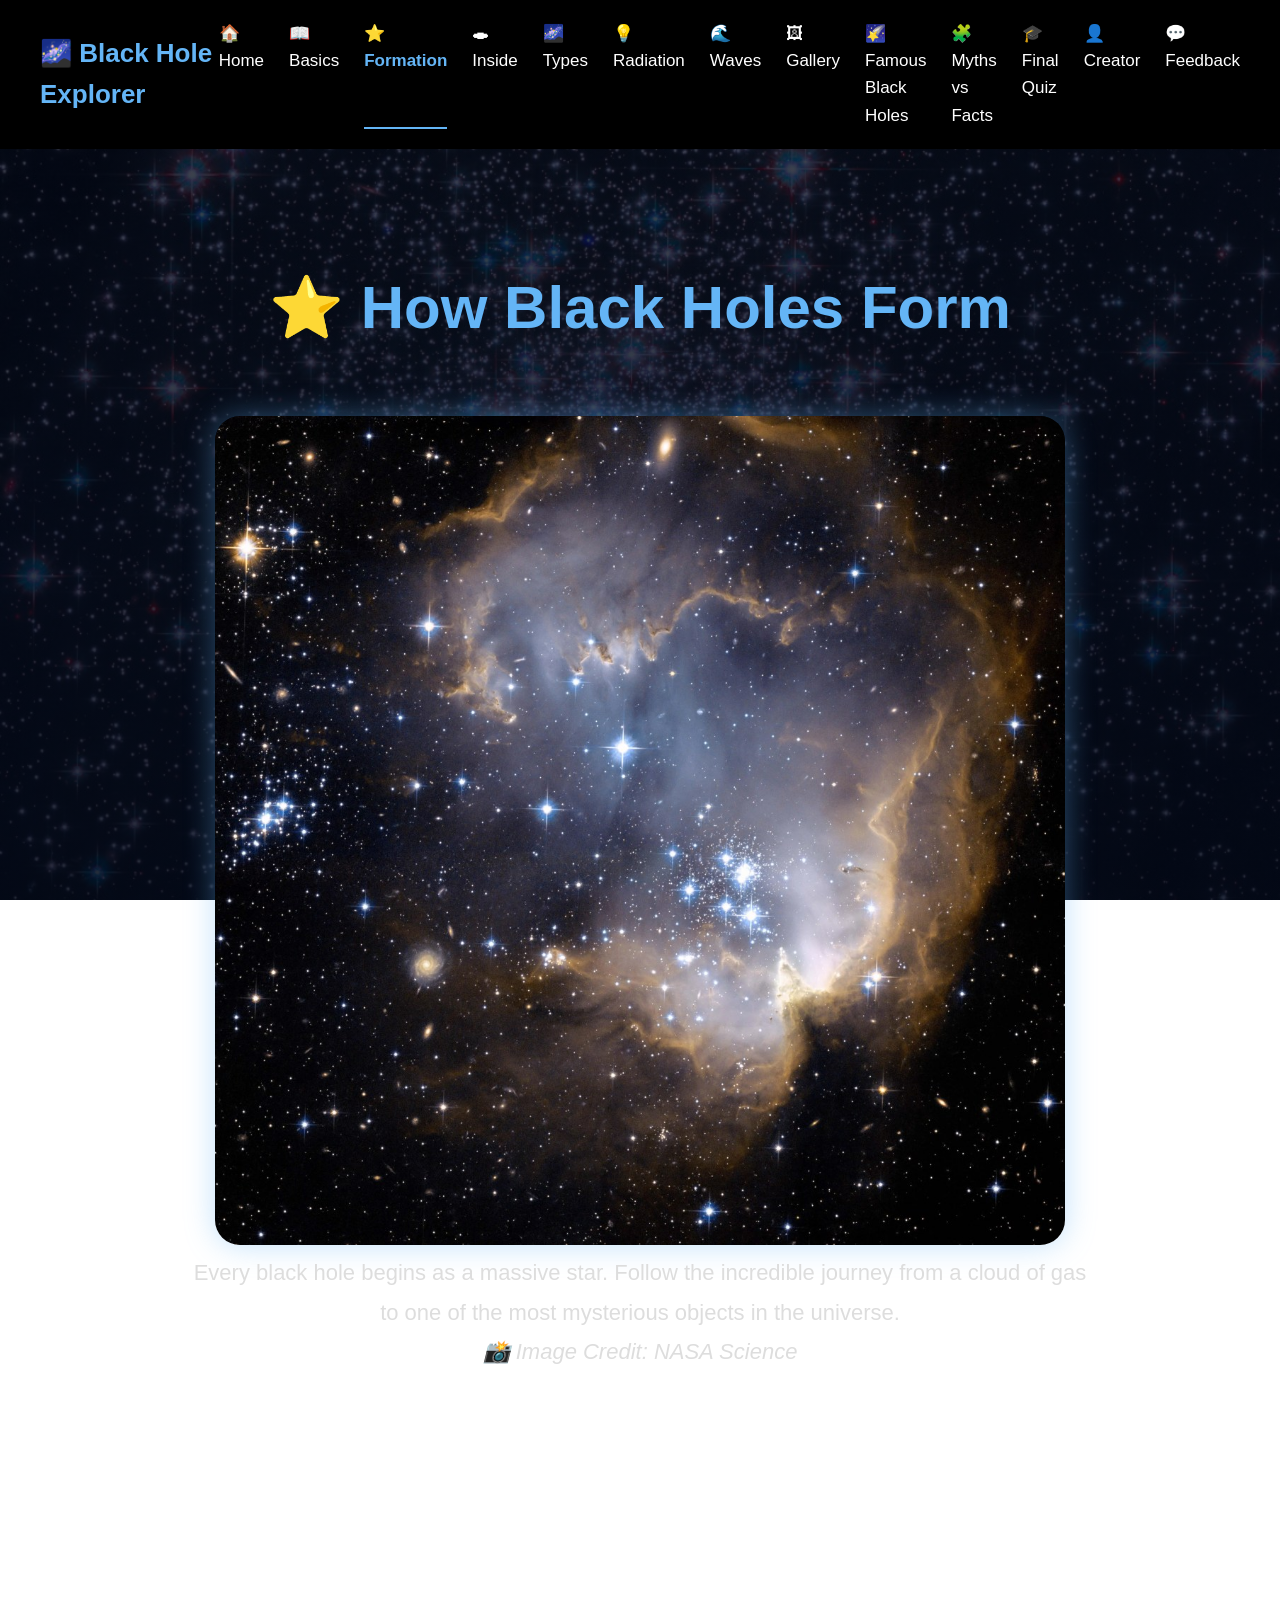
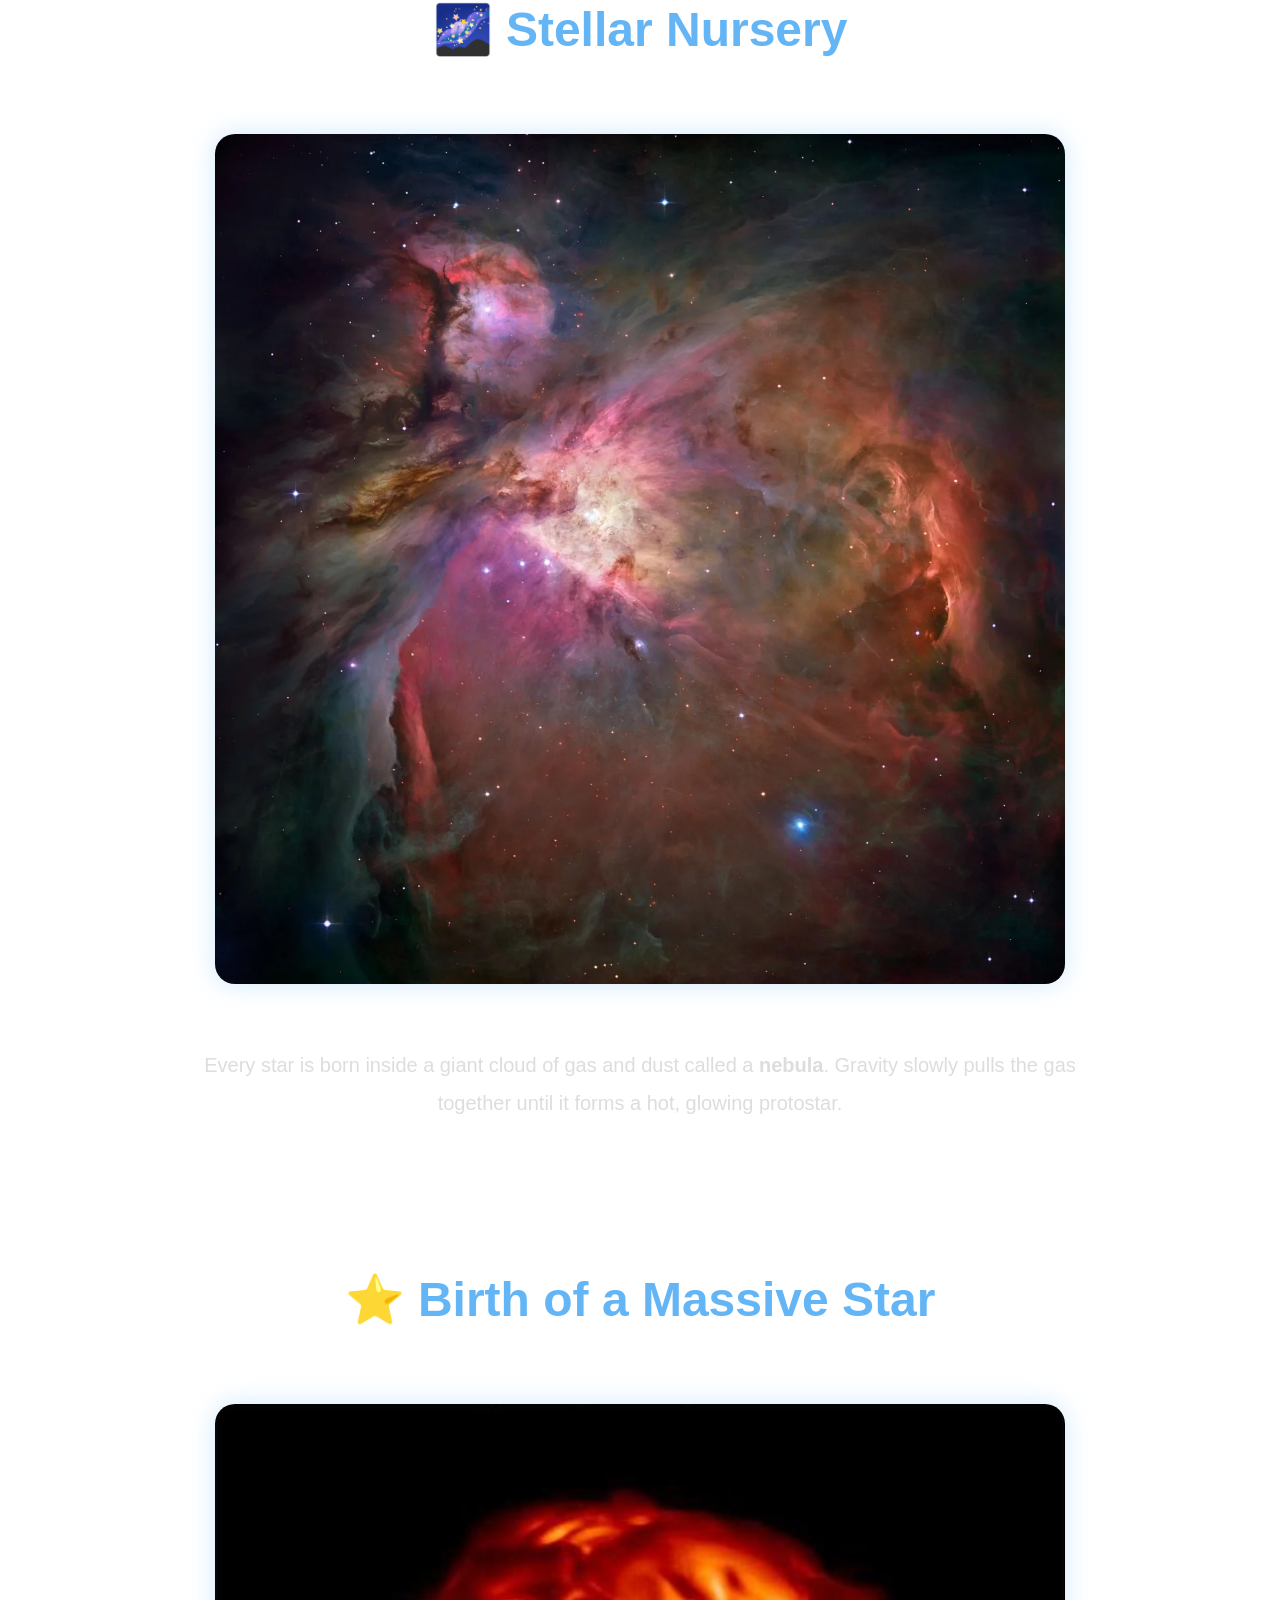
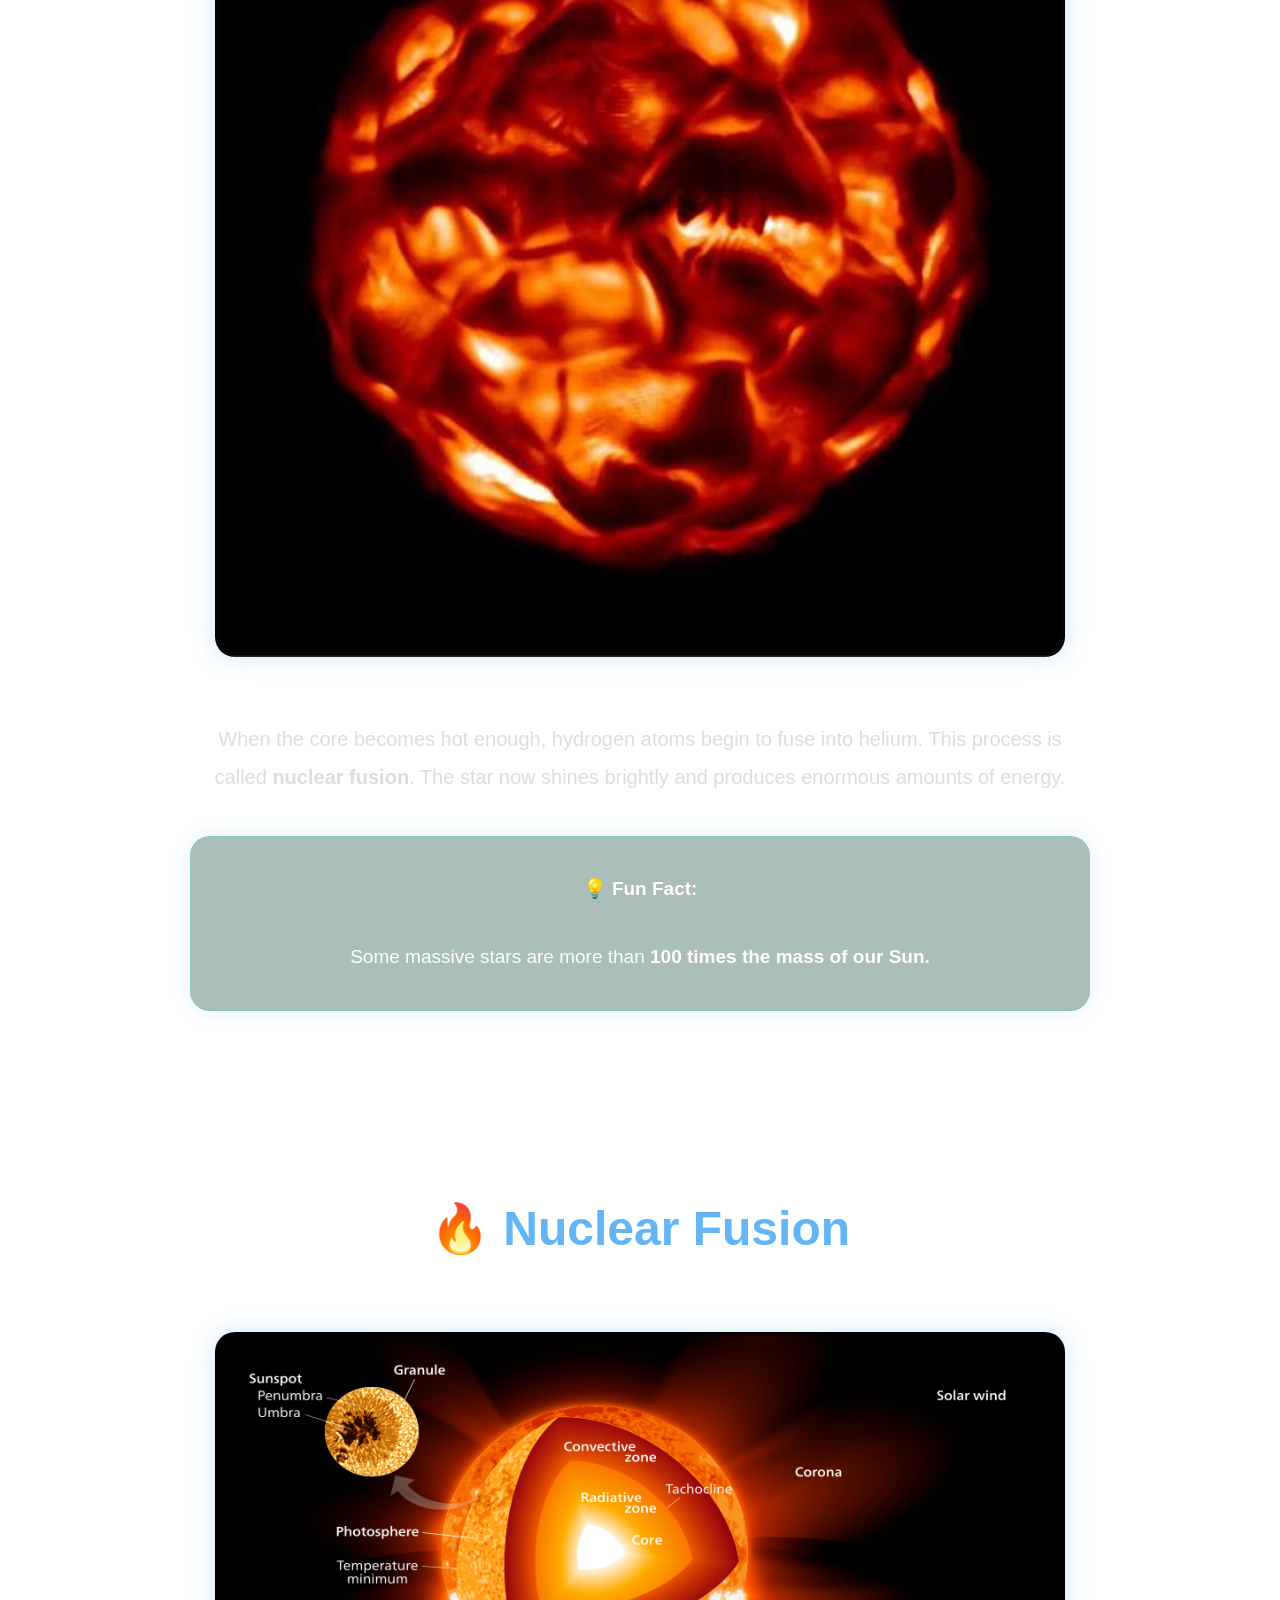
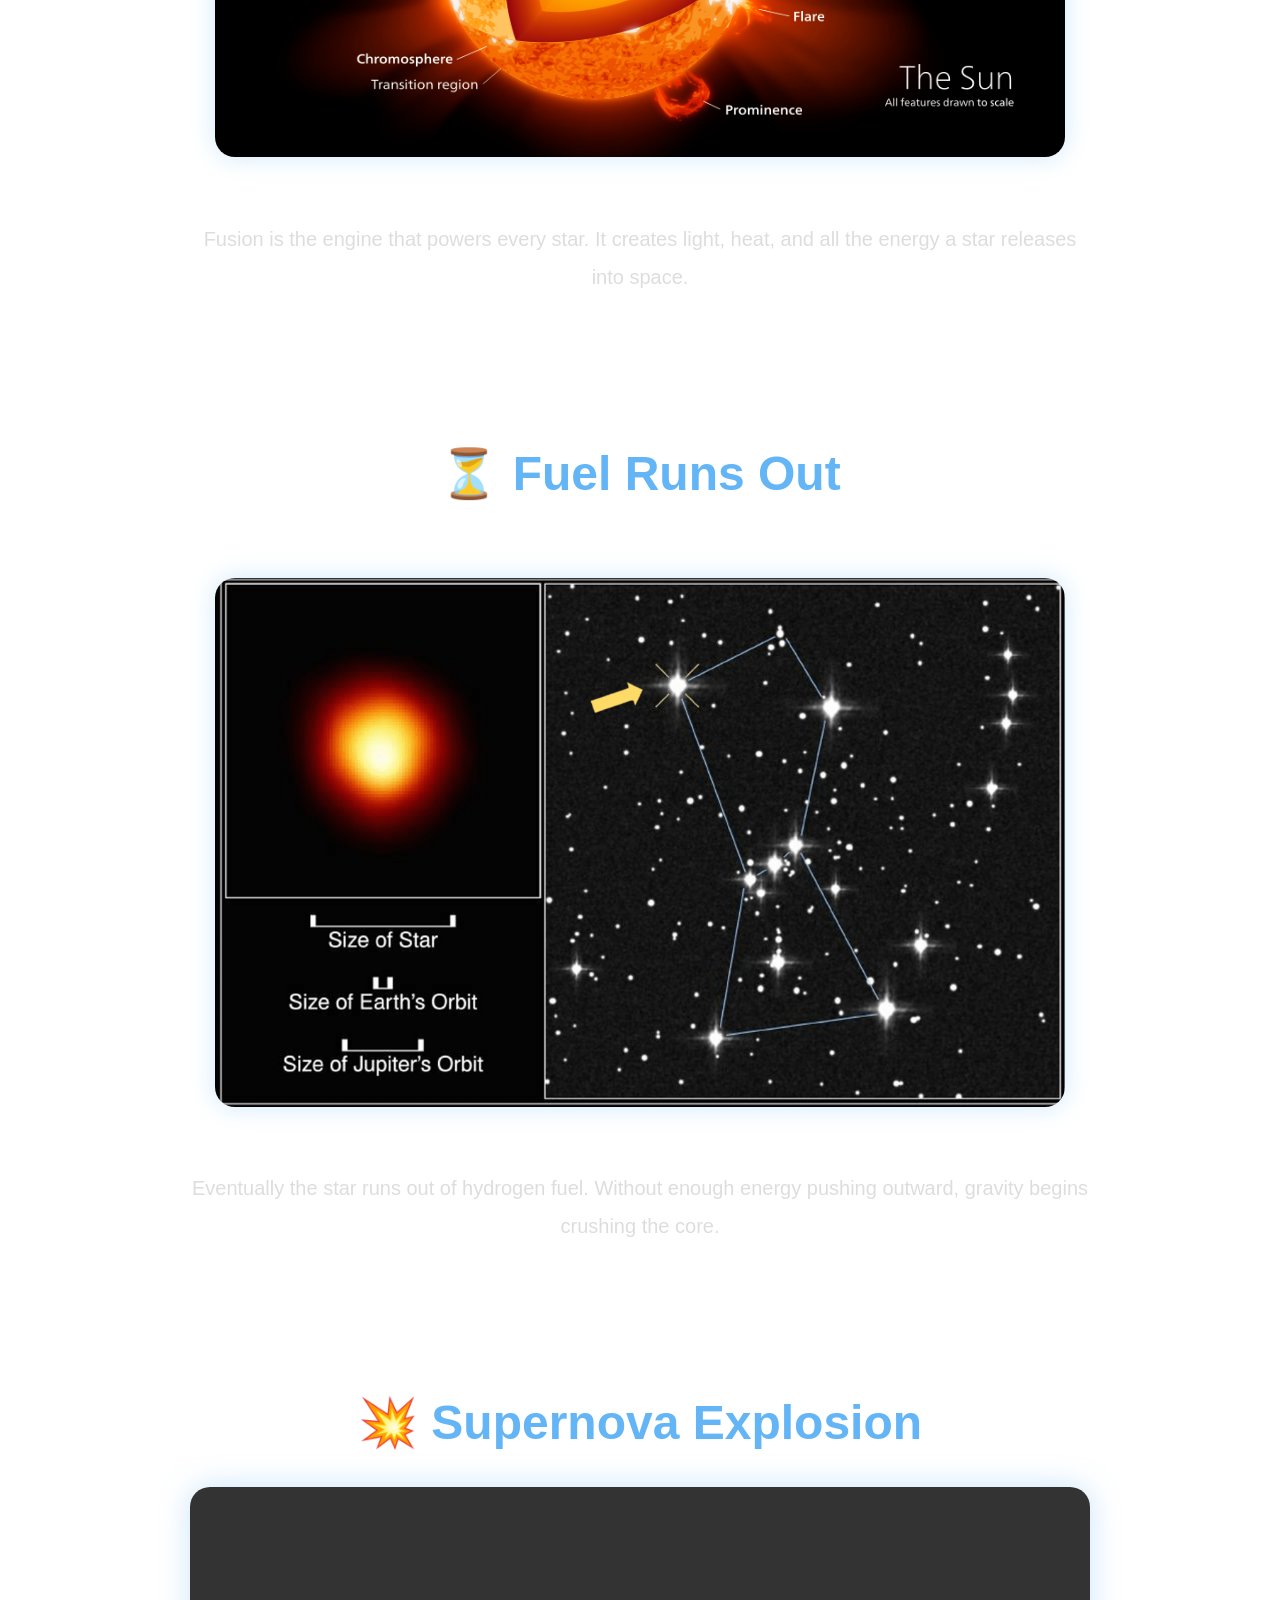
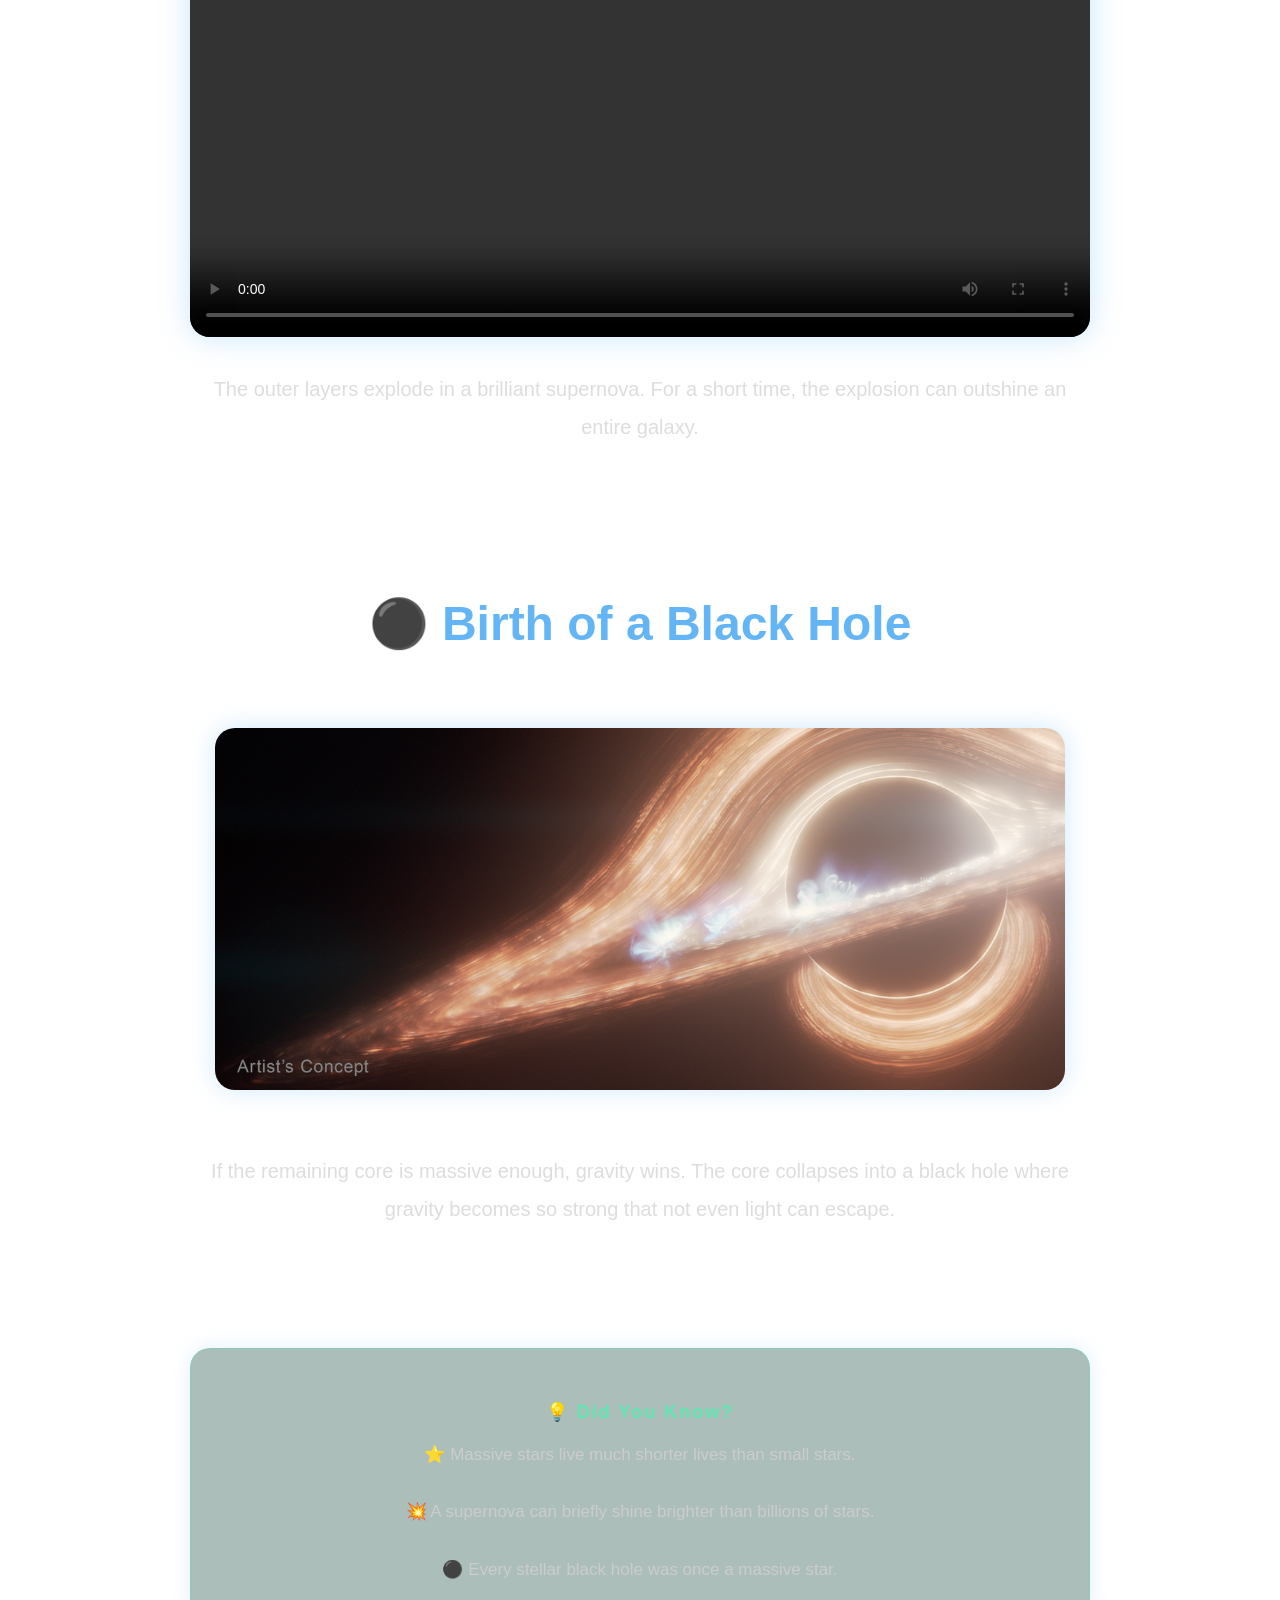
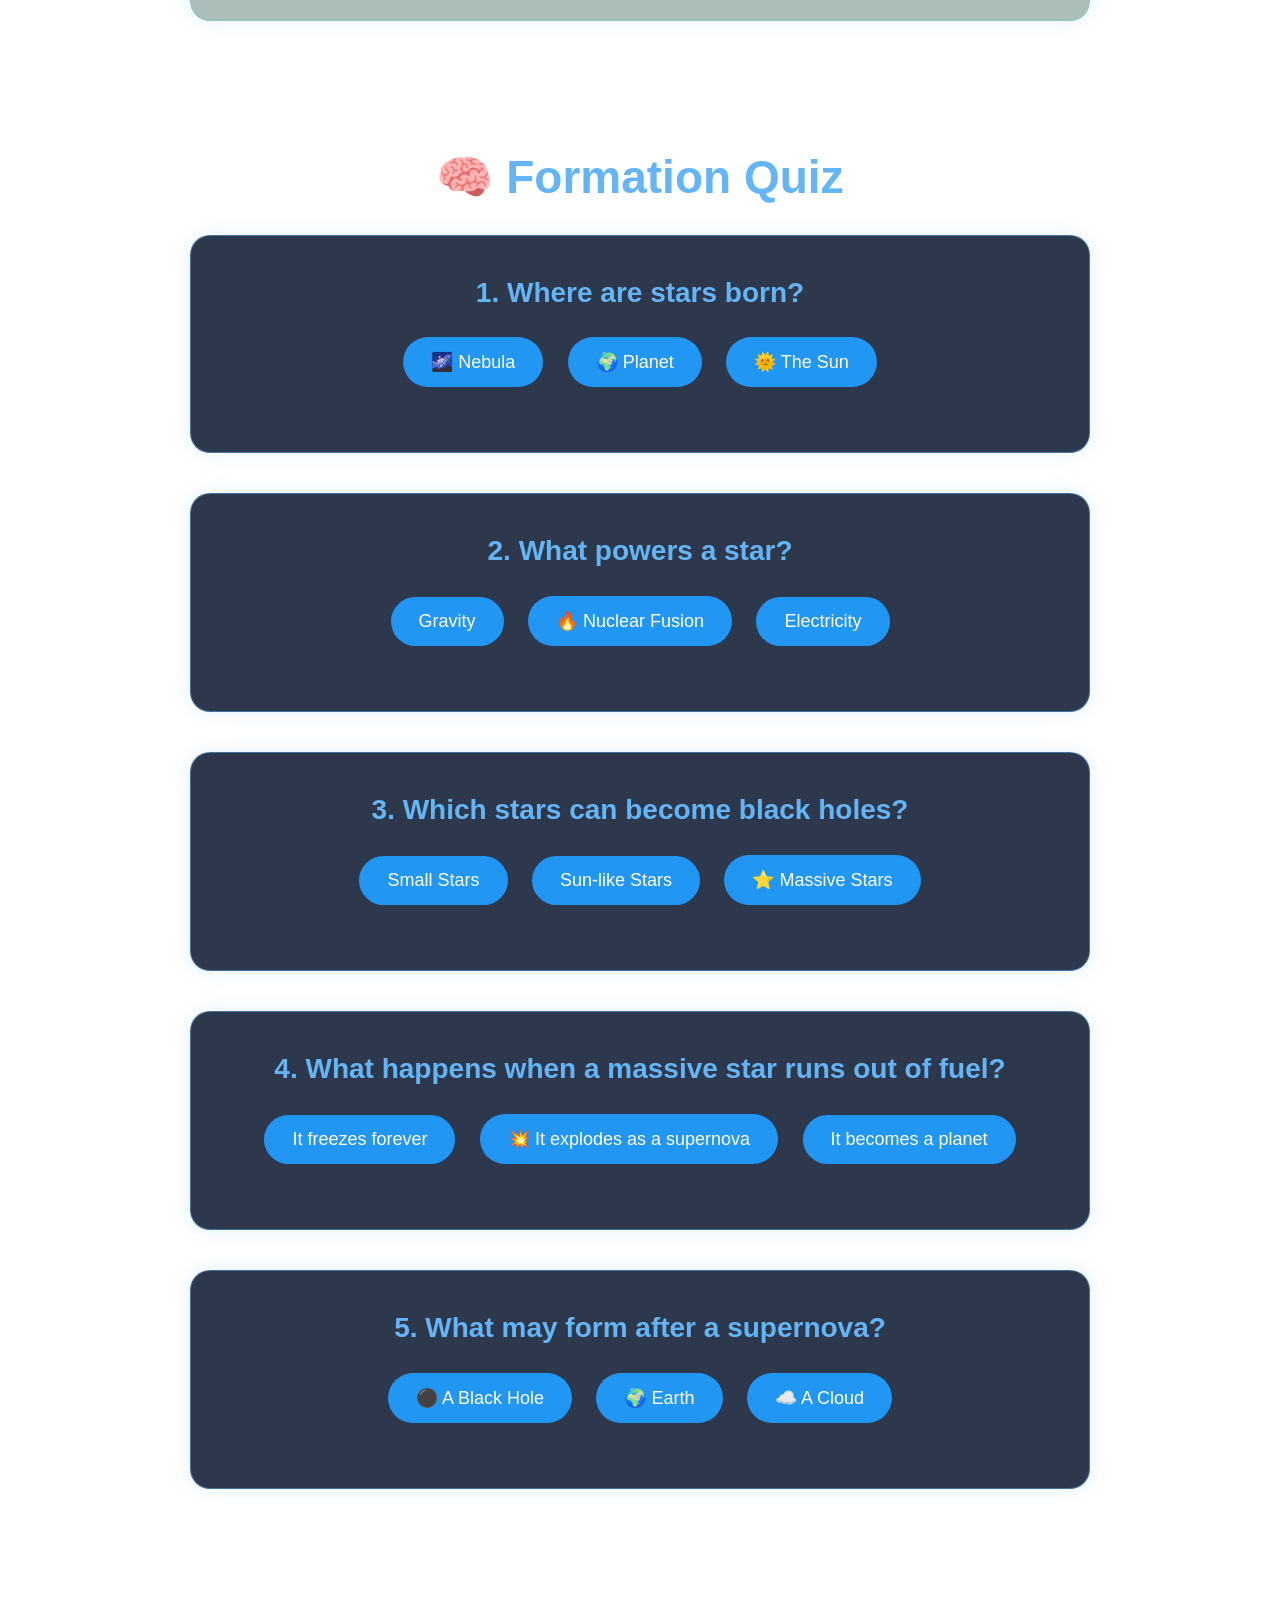
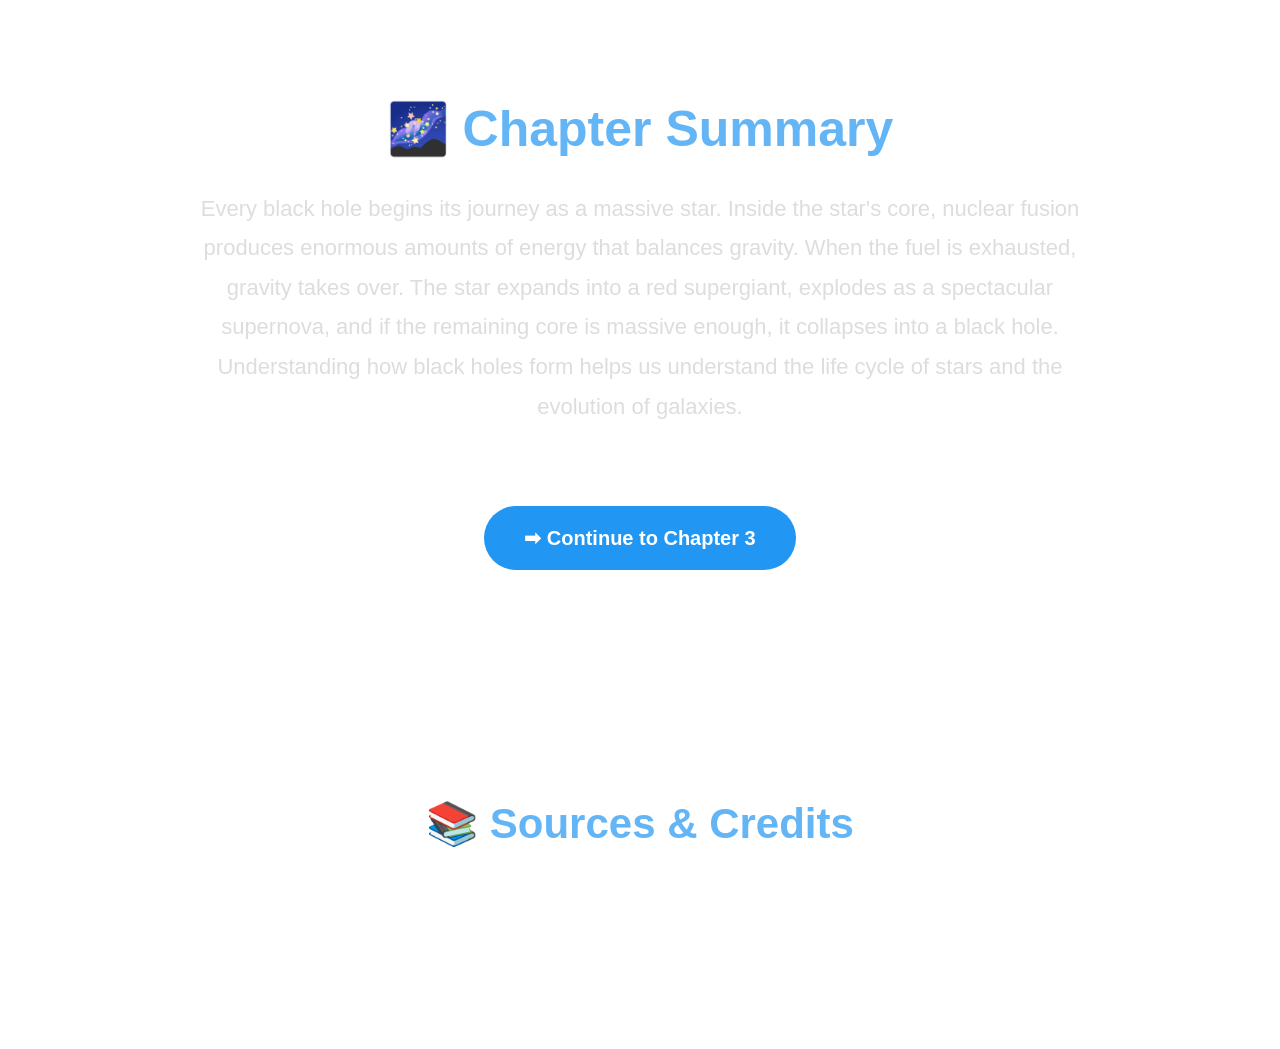
==== commit 6b417cdf: "Fix duplicate closing body tag in formation.html Removed duplicate closing body tag." ====
--- a/formation.html
+++ b/formation.html
@@ -320,7 +320,7 @@
 
 </section>
 <script src="script.js"></script>
+
 </body>
-</body>
-
-</html>+
+</html>
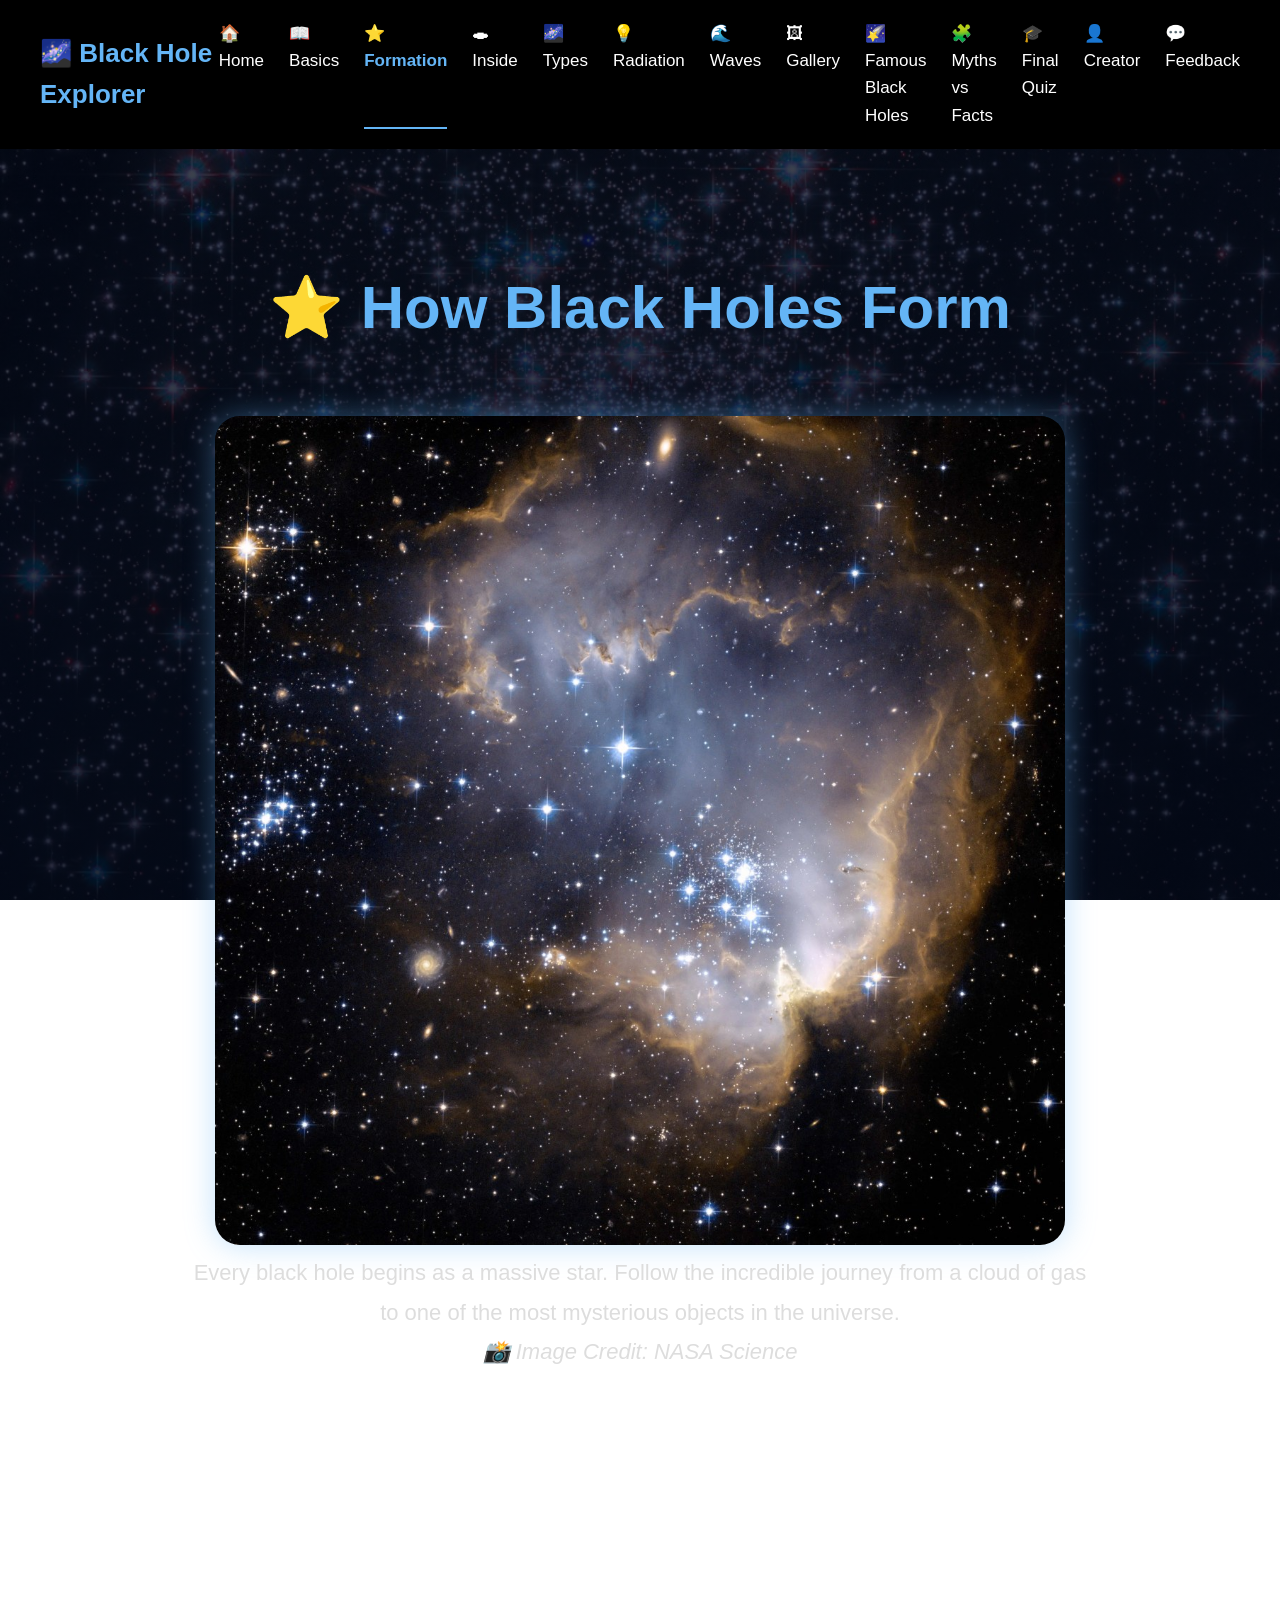
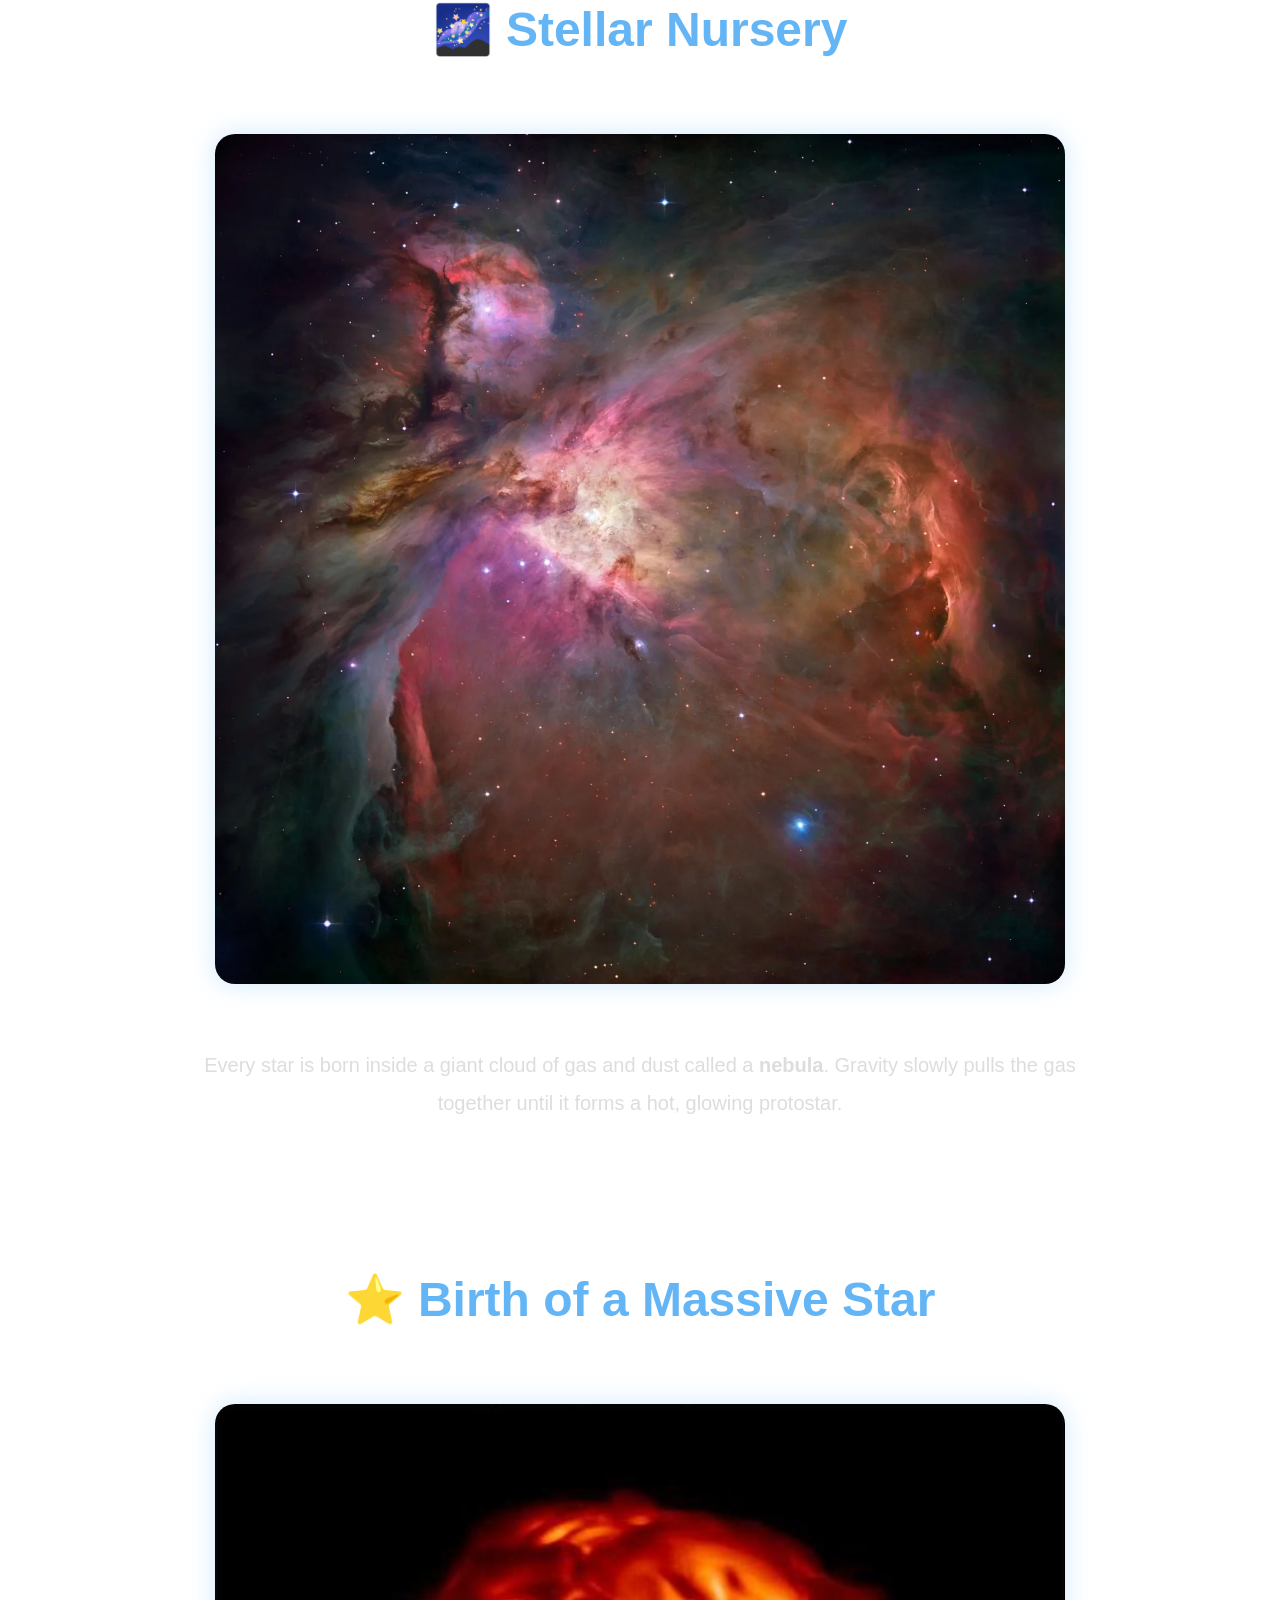
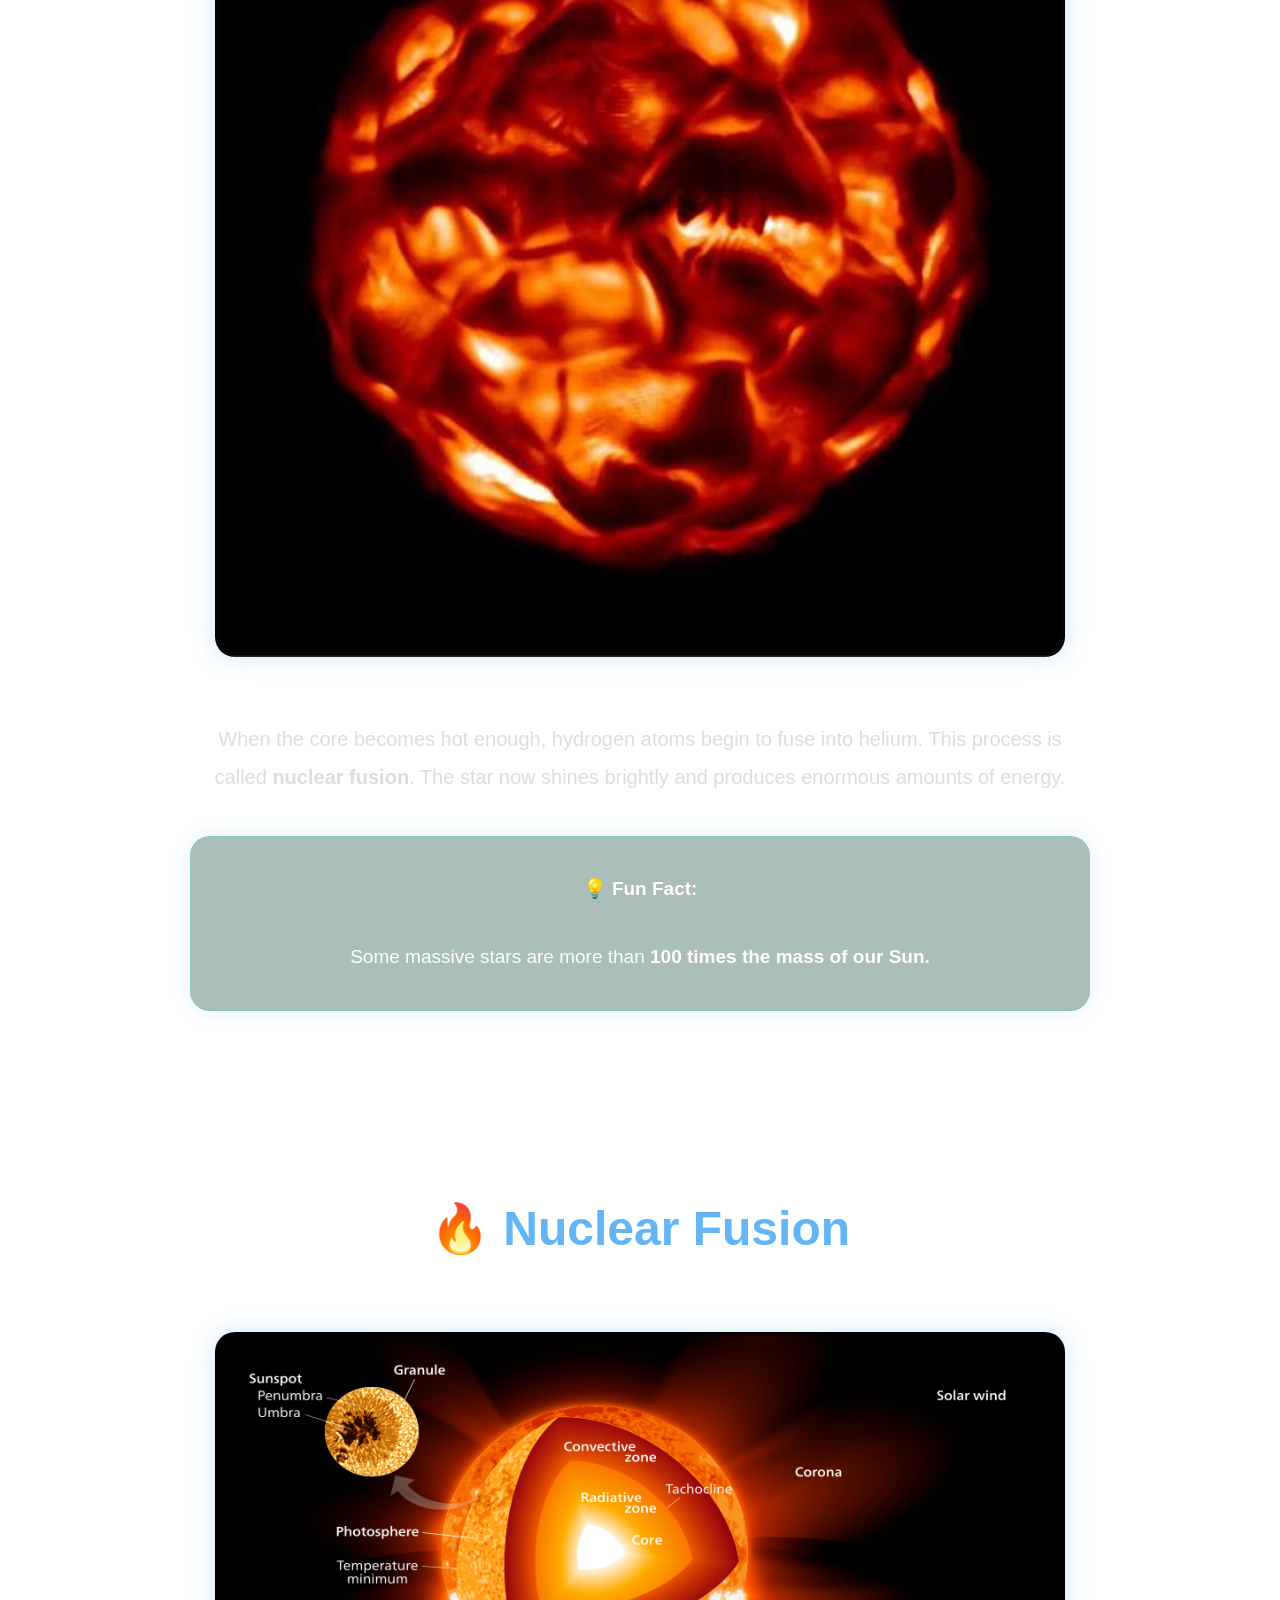
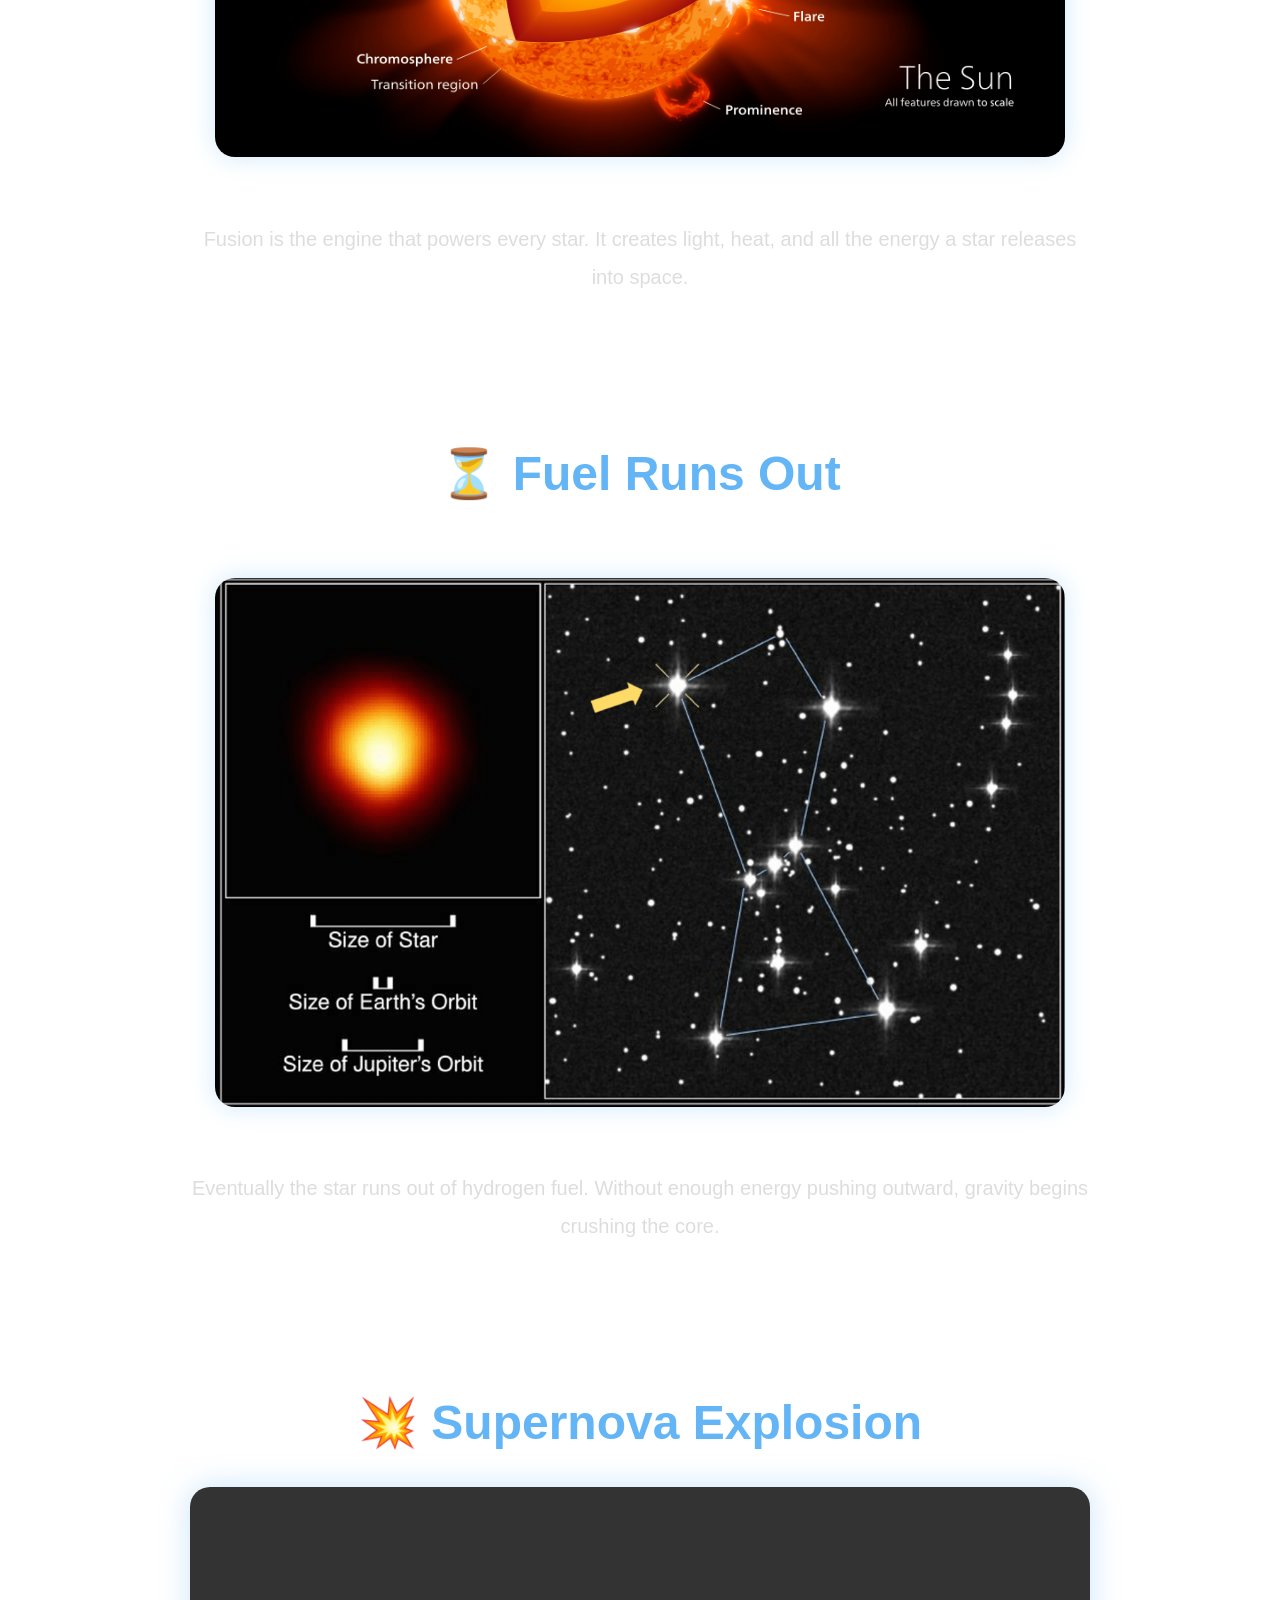
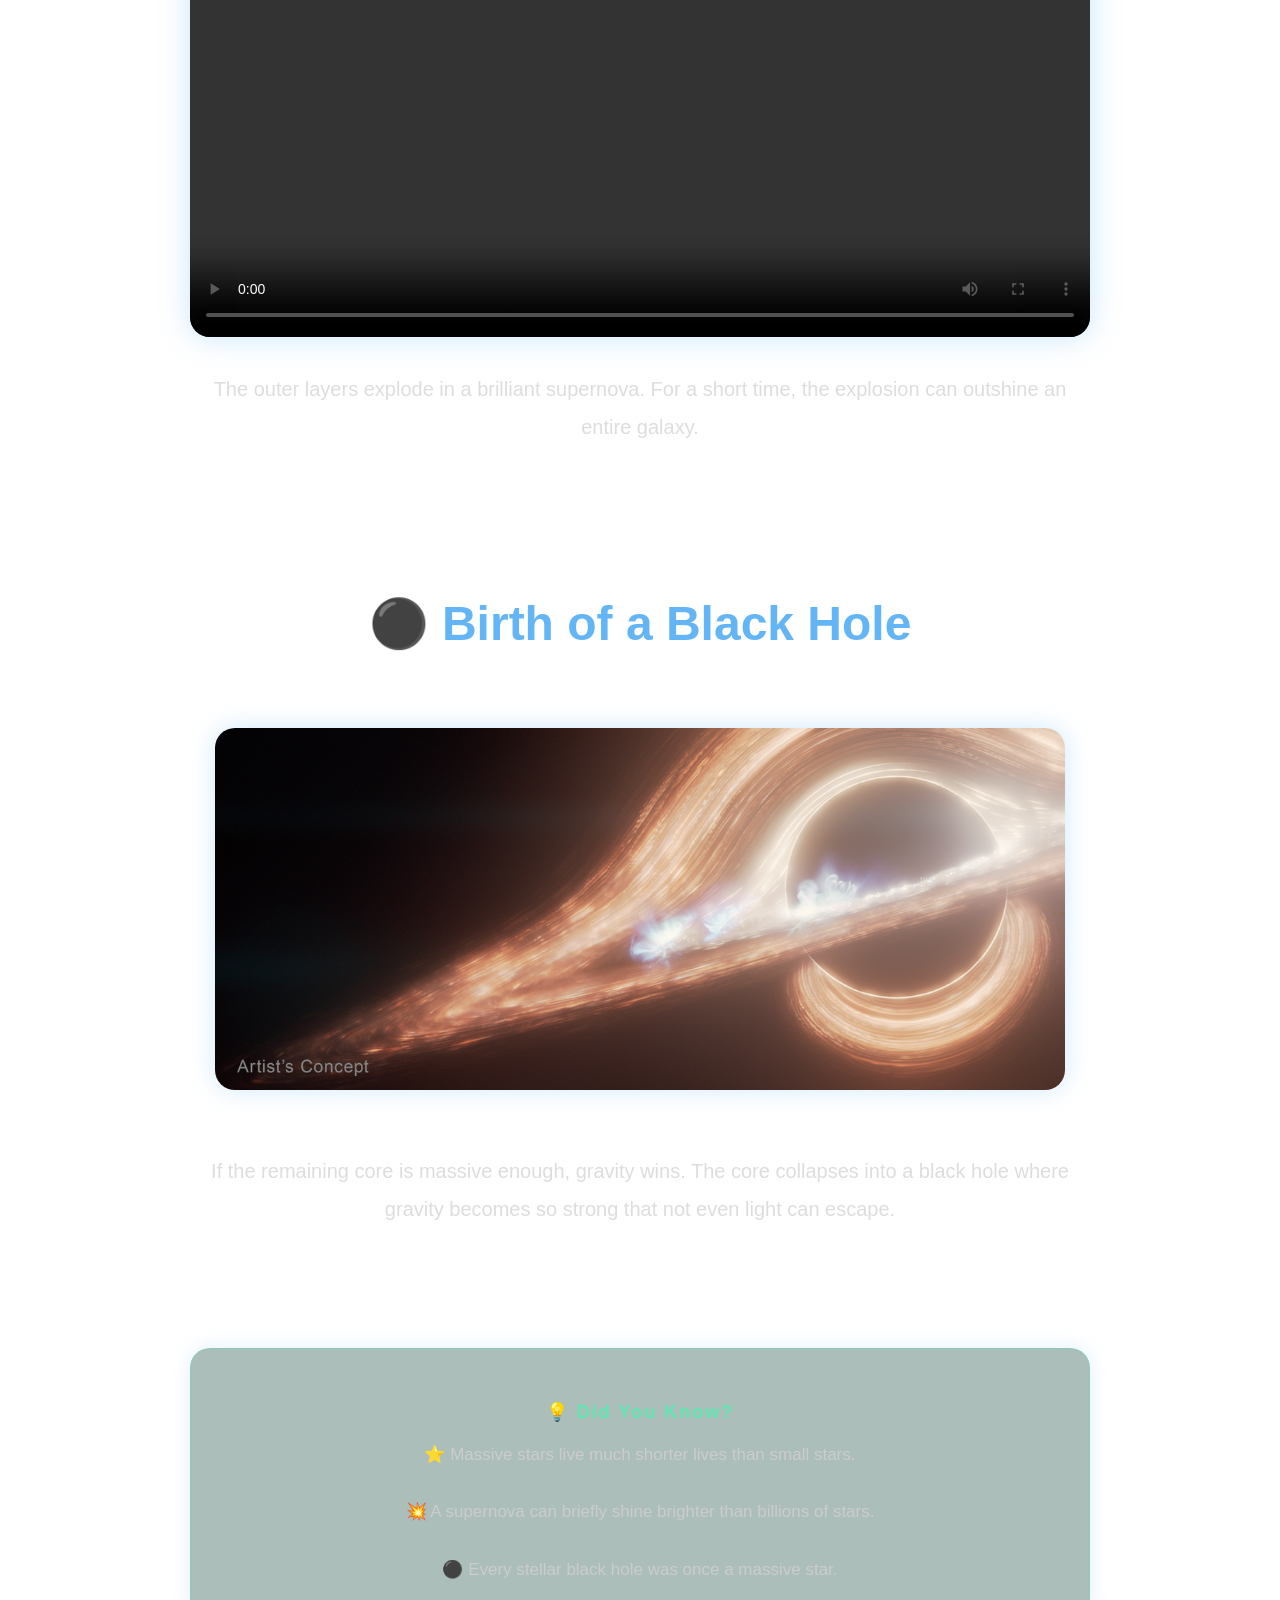
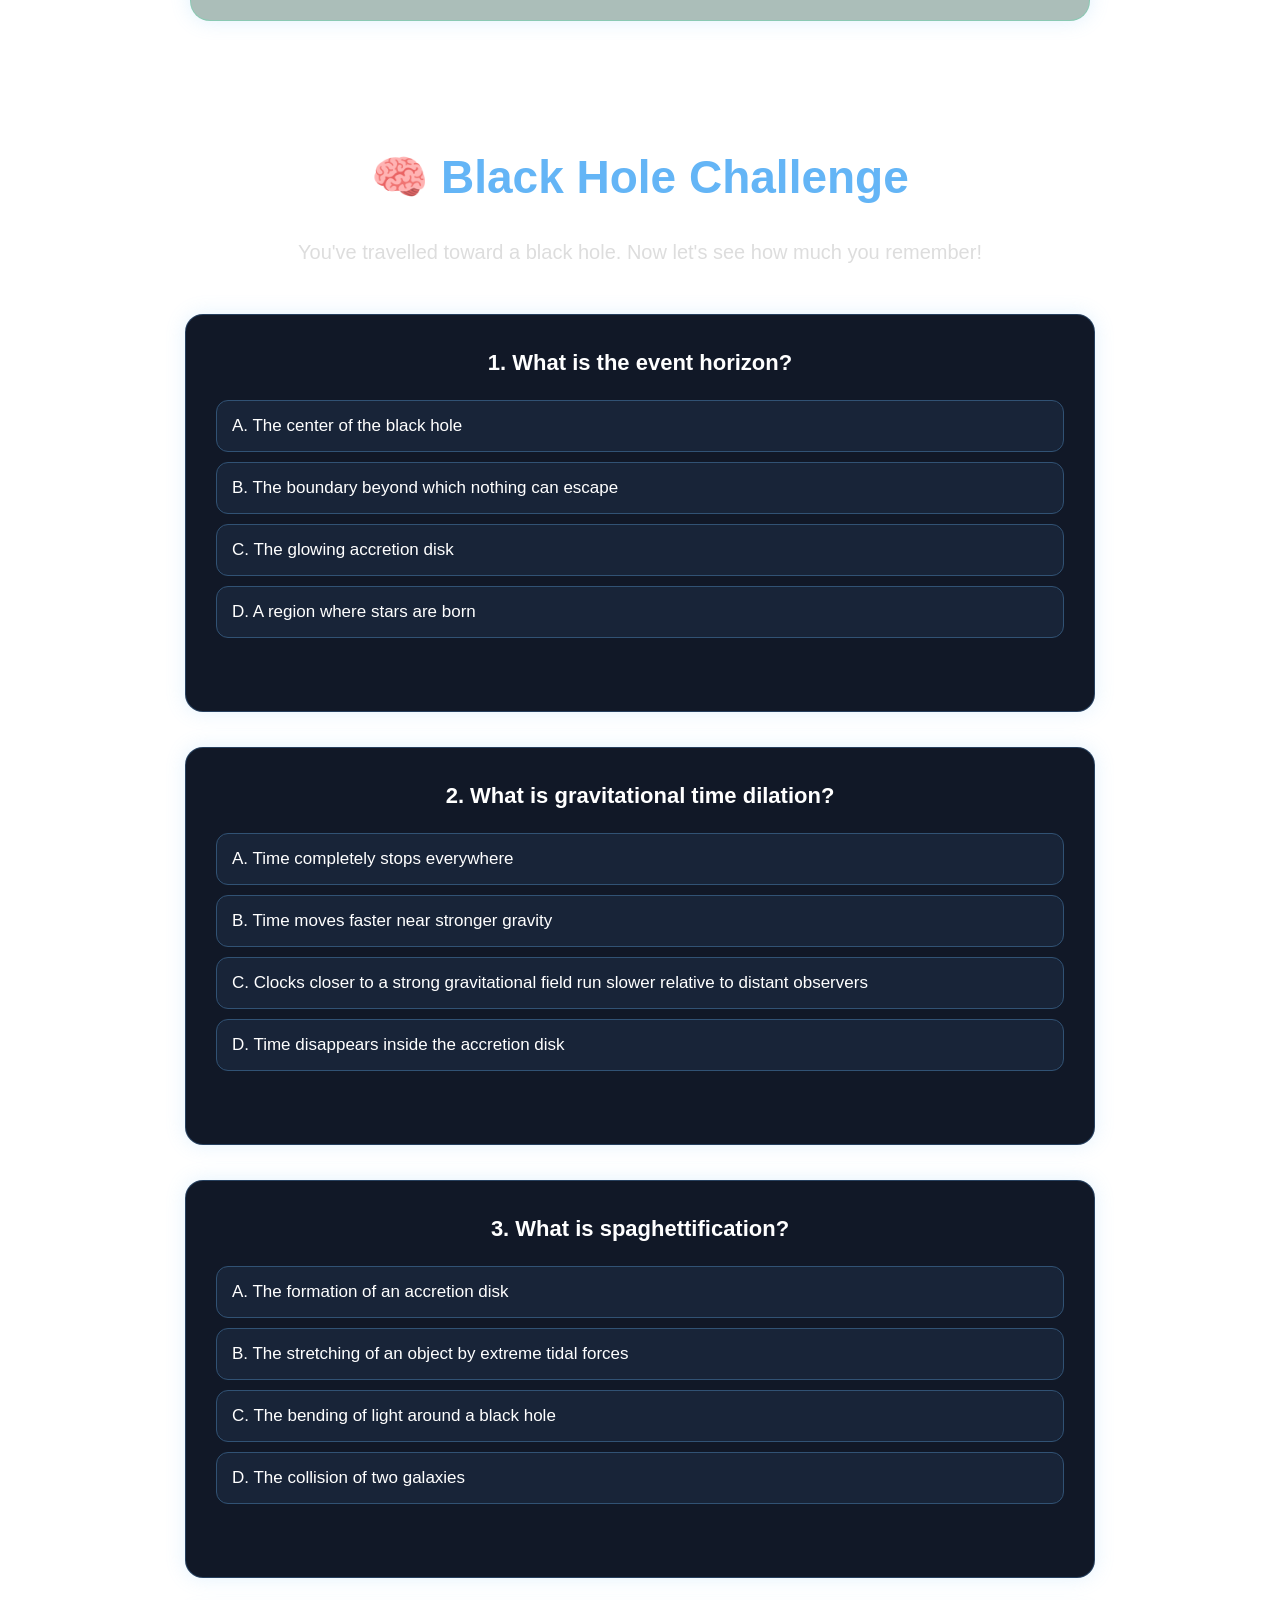
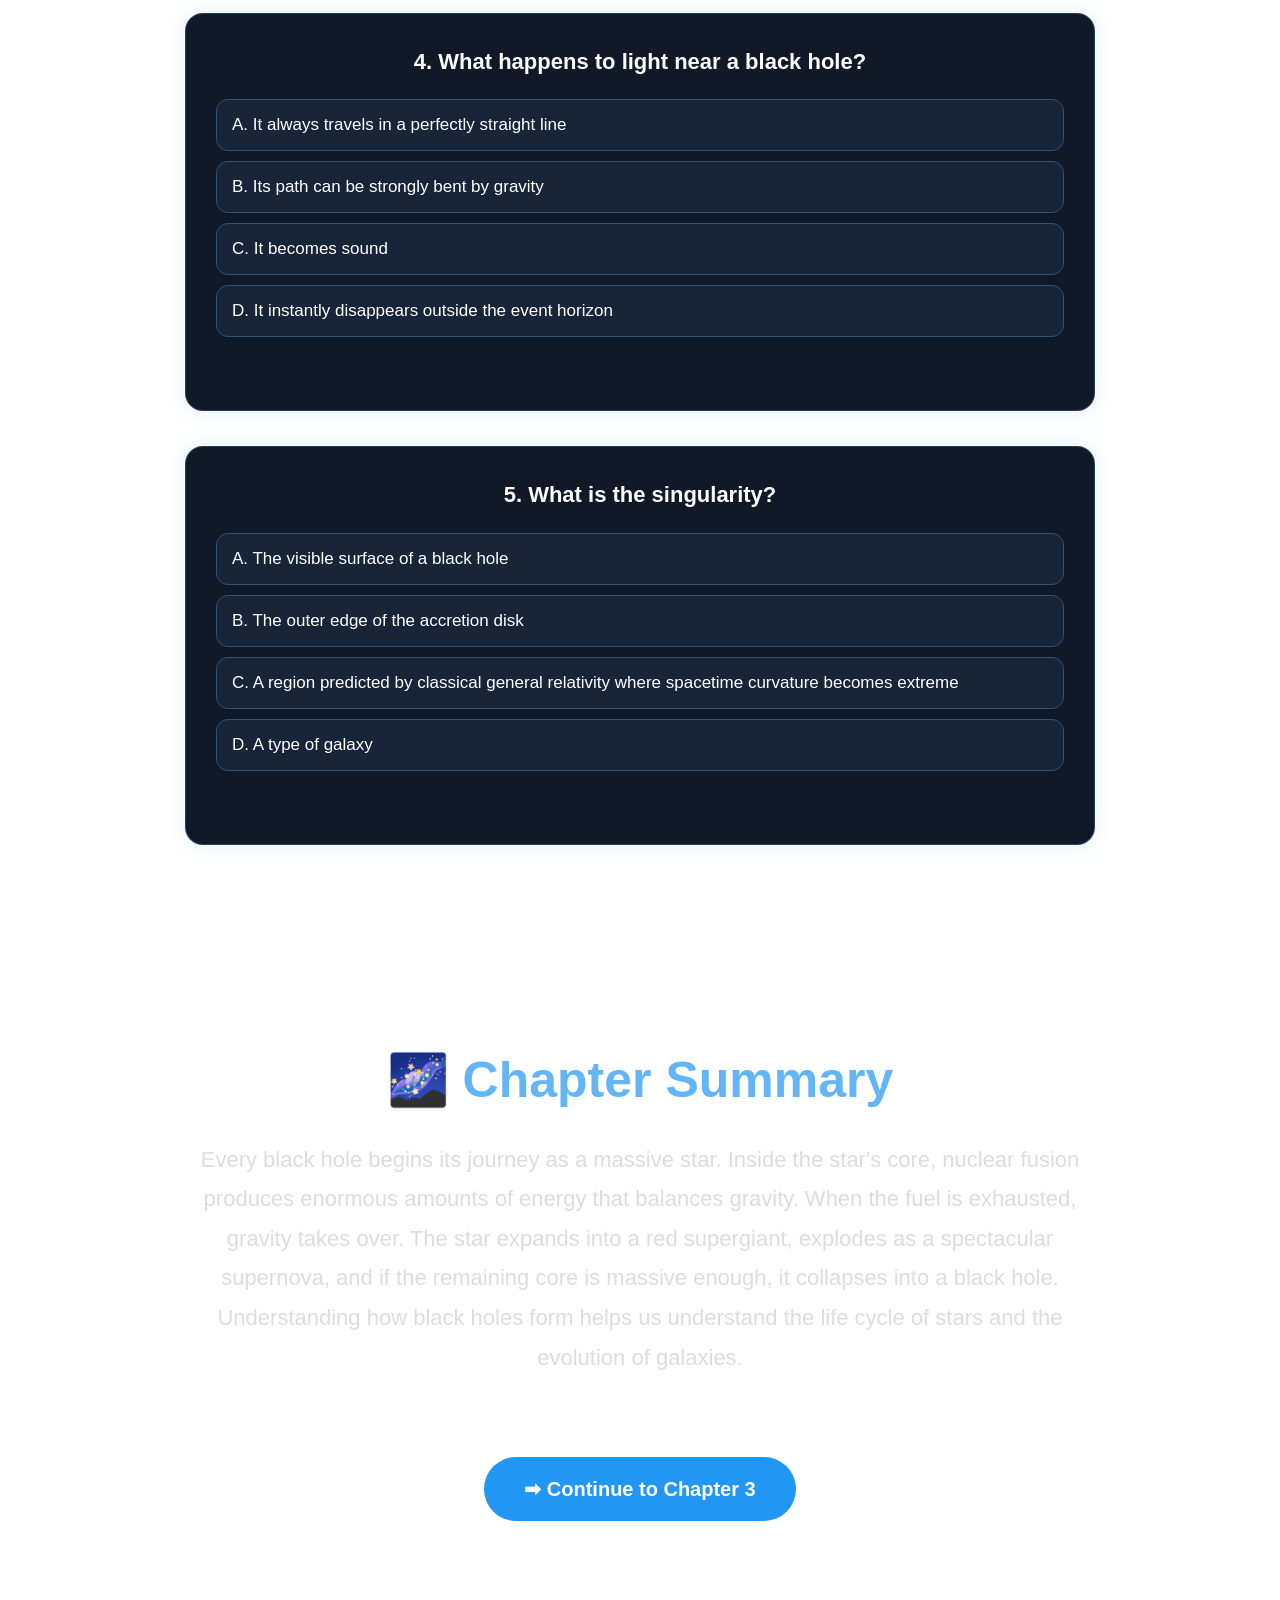
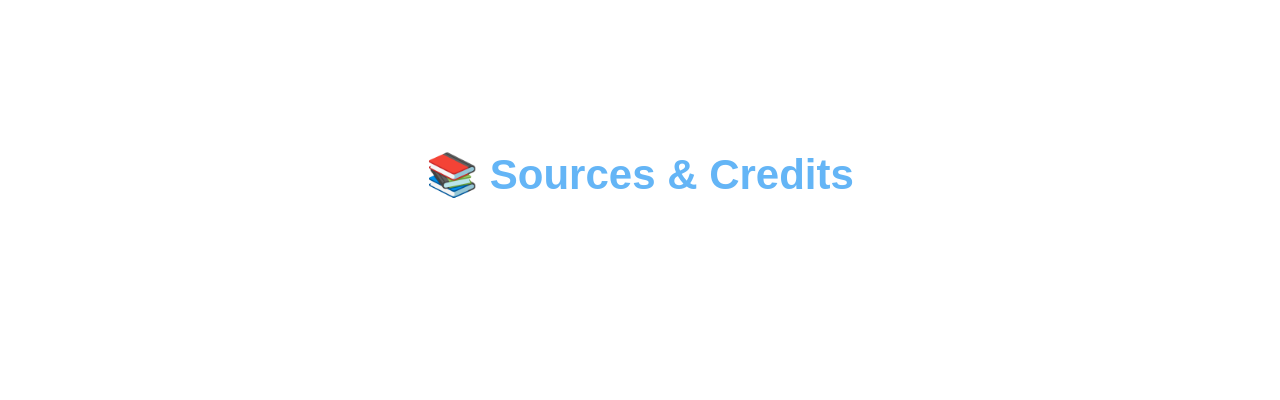
==== commit c9024417: "Revise quiz section to focus on black holes Updated quiz section with new questions and answers rela" ====
--- a/formation.html
+++ b/formation.html
@@ -198,87 +198,73 @@
 </section>
 <section class="quiz-section">
 
-<h2>🧠 Formation Quiz</h2>
-
-<!-- Question 1 -->
-
-<div class="quiz-card">
-
-<h3>1. Where are stars born?</h3>
-
-<button onclick="checkAnswer(this,true)">🌌 Nebula</button>
-
-<button onclick="checkAnswer(this,false)">🌍 Planet</button>
-
-<button onclick="checkAnswer(this,false)">🌞 The Sun</button>
-
-<p class="result"></p>
-
-</div>
-
-<!-- Question 2 -->
-
-<div class="quiz-card">
-
-<h3>2. What powers a star?</h3>
-
-<button onclick="checkAnswer(this,false)">Gravity</button>
-
-<button onclick="checkAnswer(this,true)">🔥 Nuclear Fusion</button>
-
-<button onclick="checkAnswer(this,false)">Electricity</button>
-
-<p class="result"></p>
-
-</div>
-
-<!-- Question 3 -->
-
-<div class="quiz-card">
-
-<h3>3. Which stars can become black holes?</h3>
-
-<button onclick="checkAnswer(this,false)">Small Stars</button>
-
-<button onclick="checkAnswer(this,false)">Sun-like Stars</button>
-
-<button onclick="checkAnswer(this,true)">⭐ Massive Stars</button>
-
-<p class="result"></p>
-
-</div>
-
-<!-- Question 4 -->
-
-<div class="quiz-card">
-
-<h3>4. What happens when a massive star runs out of fuel?</h3>
-
-<button onclick="checkAnswer(this,false)">It freezes forever</button>
-
-<button onclick="checkAnswer(this,true)">💥 It explodes as a supernova</button>
-
-<button onclick="checkAnswer(this,false)">It becomes a planet</button>
-
-<p class="result"></p>
-
-</div>
-
-<!-- Question 5 -->
-
-<div class="quiz-card">
-
-<h3>5. What may form after a supernova?</h3>
-
-<button onclick="checkAnswer(this,true)">⚫ A Black Hole</button>
-
-<button onclick="checkAnswer(this,false)">🌍 Earth</button>
-
-<button onclick="checkAnswer(this,false)">☁️ A Cloud</button>
-
-<p class="result"></p>
-
-</div>
+    <h2>🧠 Black Hole Challenge</h2>
+
+    <p class="quiz-intro">
+        You've travelled toward a black hole. Now let's see how much you remember!
+    </p>
+
+    <div class="quiz-question">
+        <h3>1. What is the event horizon?</h3>
+
+        <button onclick="checkAnswer(this, false)">A. The center of the black hole</button>
+        <button onclick="checkAnswer(this, true)">B. The boundary beyond which nothing can escape</button>
+        <button onclick="checkAnswer(this, false)">C. The glowing accretion disk</button>
+        <button onclick="checkAnswer(this, false)">D. A region where stars are born</button>
+
+        <p class="answer-feedback"></p>
+    </div>
+
+    <div class="quiz-question">
+        <h3>2. What is gravitational time dilation?</h3>
+
+        <button onclick="checkAnswer(this, false)">A. Time completely stops everywhere</button>
+        <button onclick="checkAnswer(this, false)">B. Time moves faster near stronger gravity</button>
+        <button onclick="checkAnswer(this, true)">C. Clocks closer to a strong gravitational field run slower relative to distant observers</button>
+        <button onclick="checkAnswer(this, false)">D. Time disappears inside the accretion disk</button>
+
+        <p class="answer-feedback"></p>
+    </div>
+
+    <div class="quiz-question">
+        <h3>3. What is spaghettification?</h3>
+
+        <button onclick="checkAnswer(this, false)">A. The formation of an accretion disk</button>
+        <button onclick="checkAnswer(this, true)">B. The stretching of an object by extreme tidal forces</button>
+        <button onclick="checkAnswer(this, false)">C. The bending of light around a black hole</button>
+        <button onclick="checkAnswer(this, false)">D. The collision of two galaxies</button>
+
+        <p class="answer-feedback"></p>
+    </div>
+
+    <div class="quiz-question">
+        <h3>4. What happens to light near a black hole?</h3>
+
+        <button onclick="checkAnswer(this, false)">A. It always travels in a perfectly straight line</button>
+        <button onclick="checkAnswer(this, true)">B. Its path can be strongly bent by gravity</button>
+        <button onclick="checkAnswer(this, false)">C. It becomes sound</button>
+        <button onclick="checkAnswer(this, false)">D. It instantly disappears outside the event horizon</button>
+
+        <p class="answer-feedback"></p>
+    </div>
+
+    <div class="quiz-question">
+        <h3>5. What is the singularity?</h3>
+
+        <button onclick="checkAnswer(this, false)">A. The visible surface of a black hole</button>
+        <button onclick="checkAnswer(this, false)">B. The outer edge of the accretion disk</button>
+        <button onclick="checkAnswer(this, true)">C. A region predicted by classical general relativity where spacetime curvature becomes extreme</button>
+        <button onclick="checkAnswer(this, false)">D. A type of galaxy</button>
+
+        <p class="answer-feedback"></p>
+    </div>
+
+    <div class="quiz-complete">
+        <h3>🌌 Journey Complete!</h3>
+        <p>
+            You've explored how massive stars can eventually become black holes.
+        </p>
+    </div>
 
 </section>
   <section class="chapter-end">
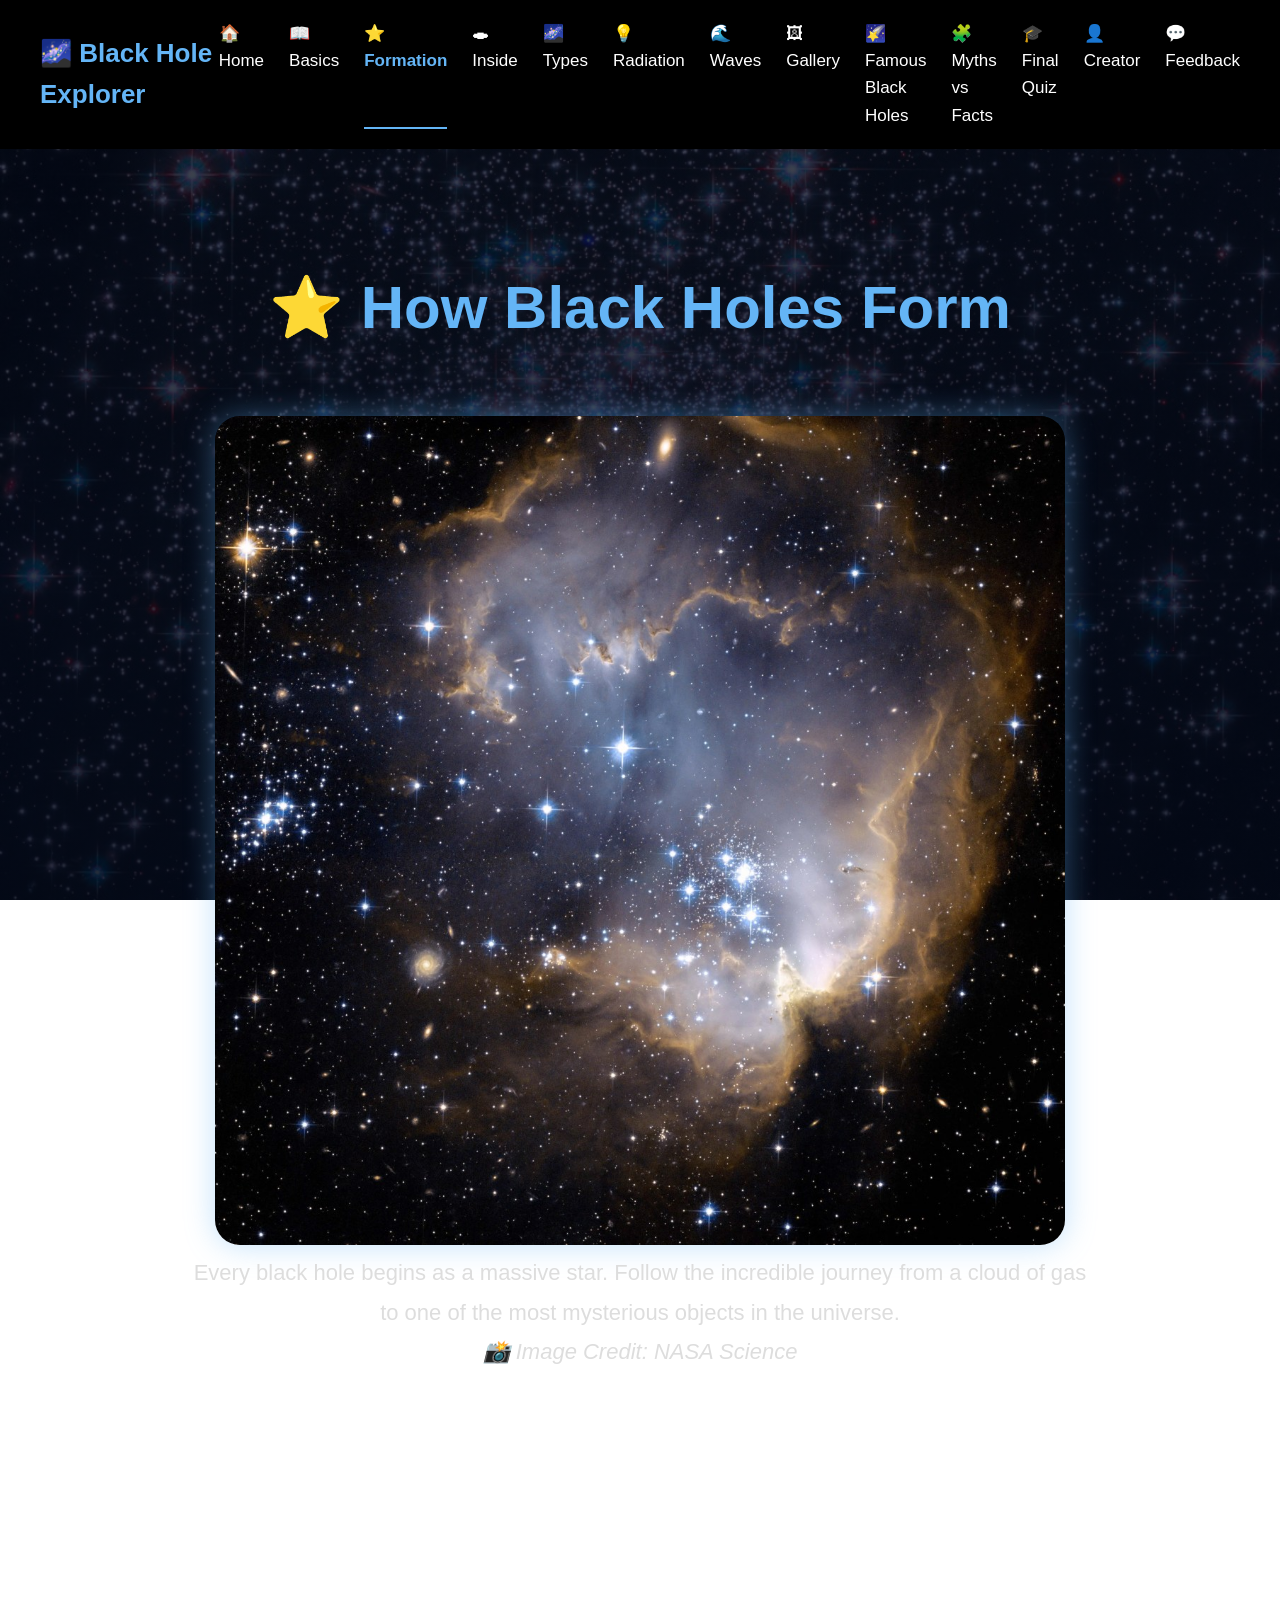
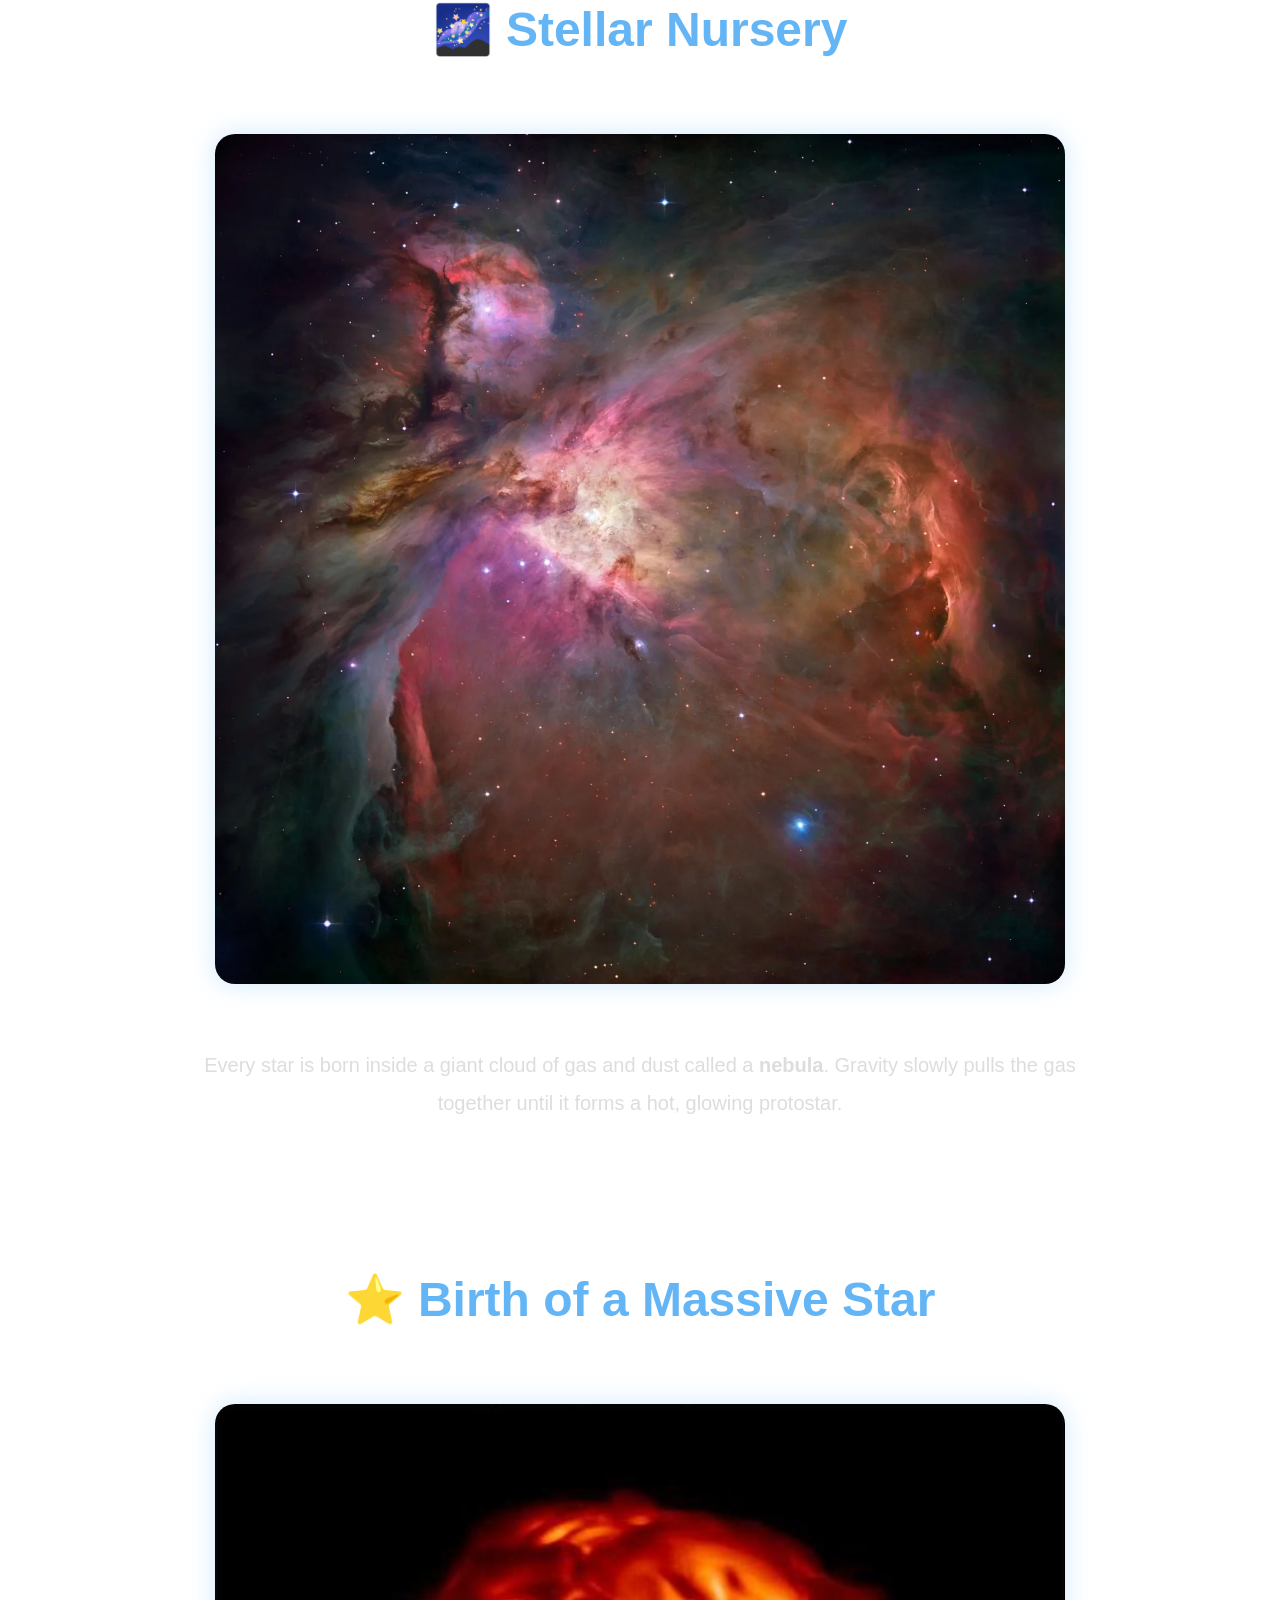
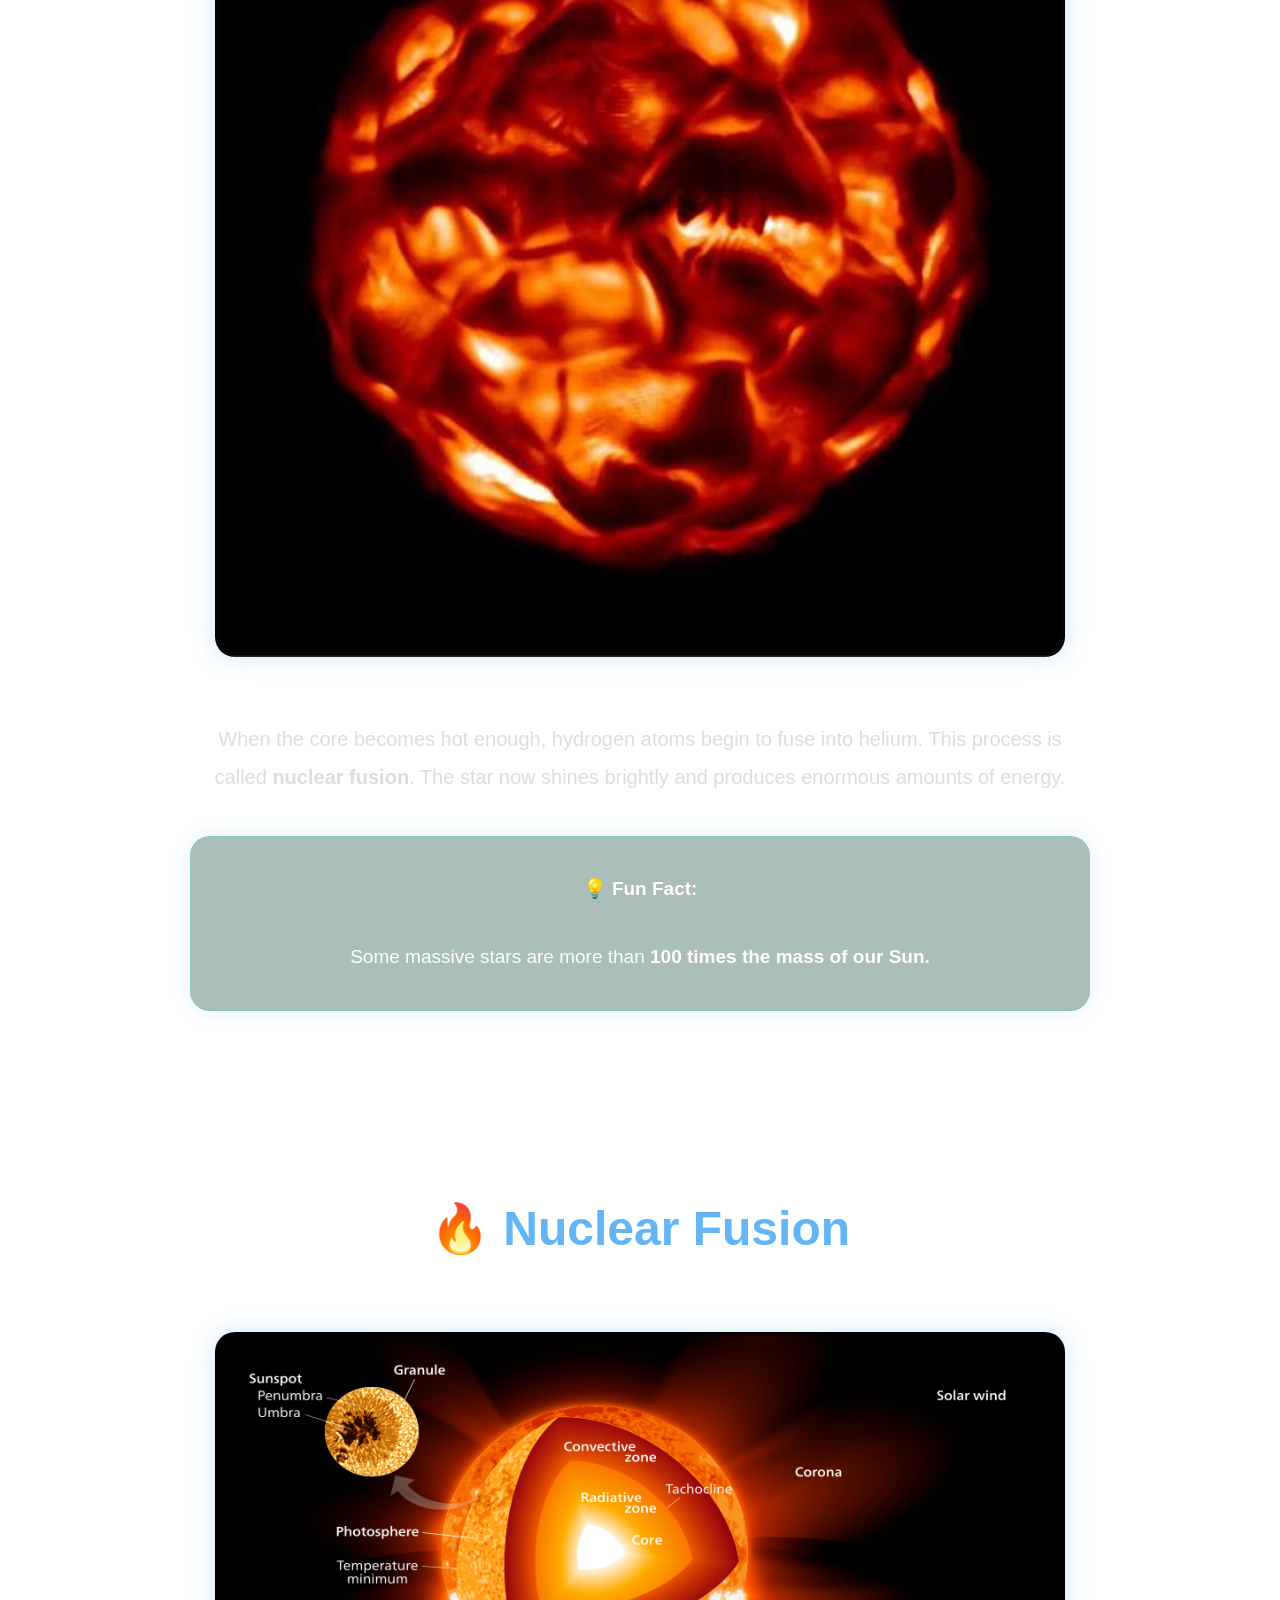
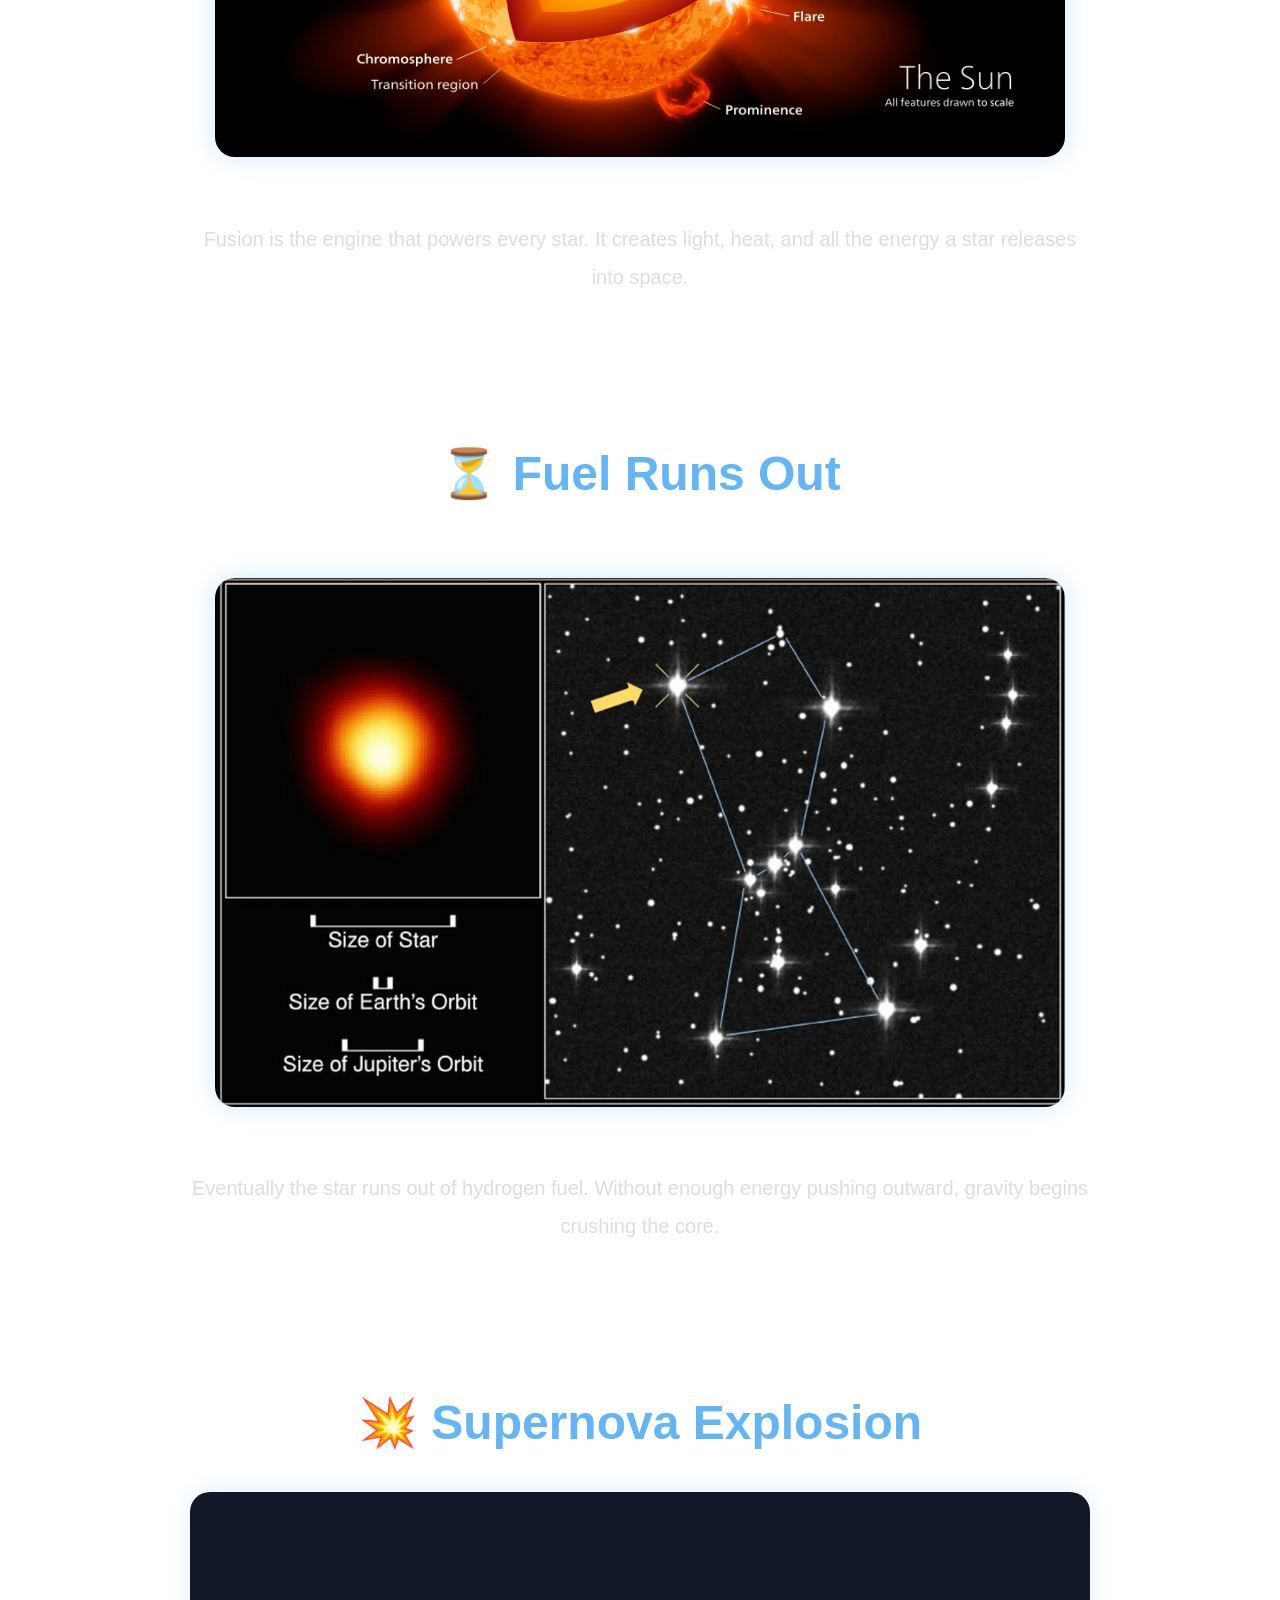
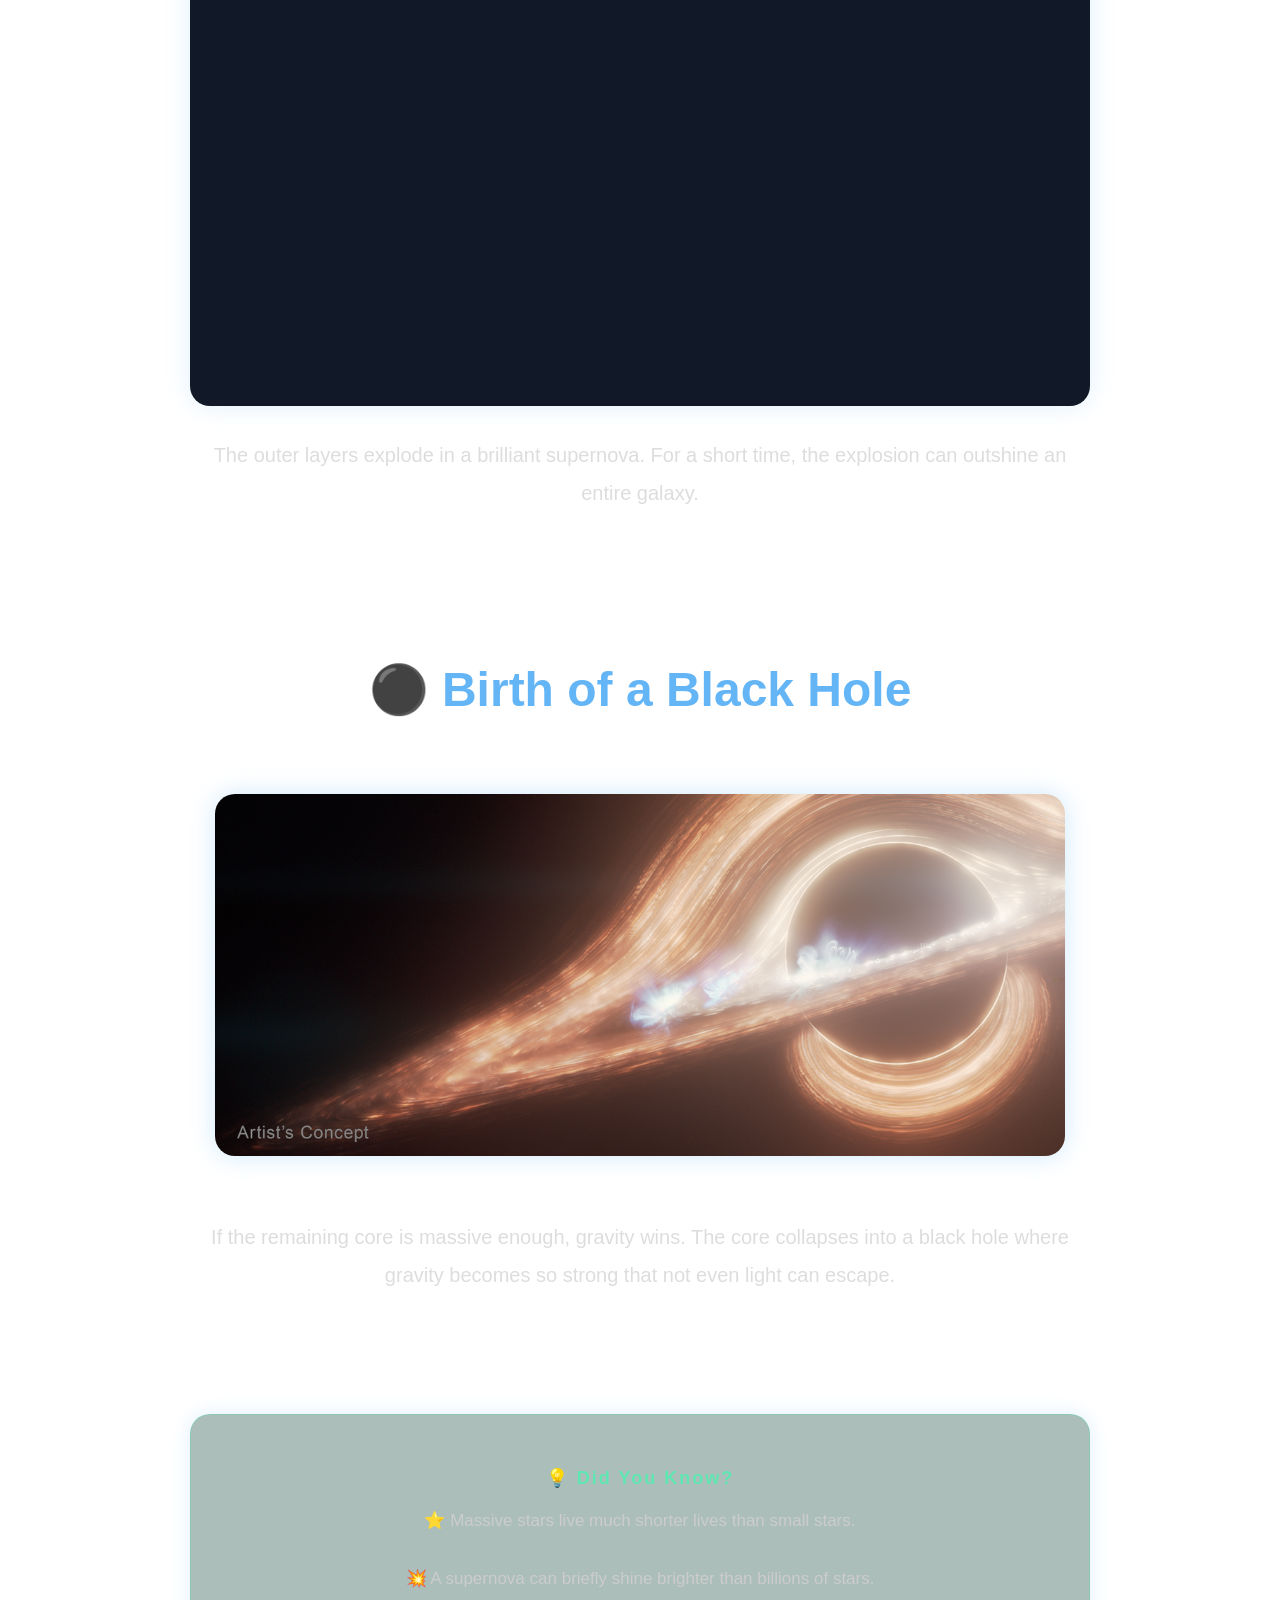
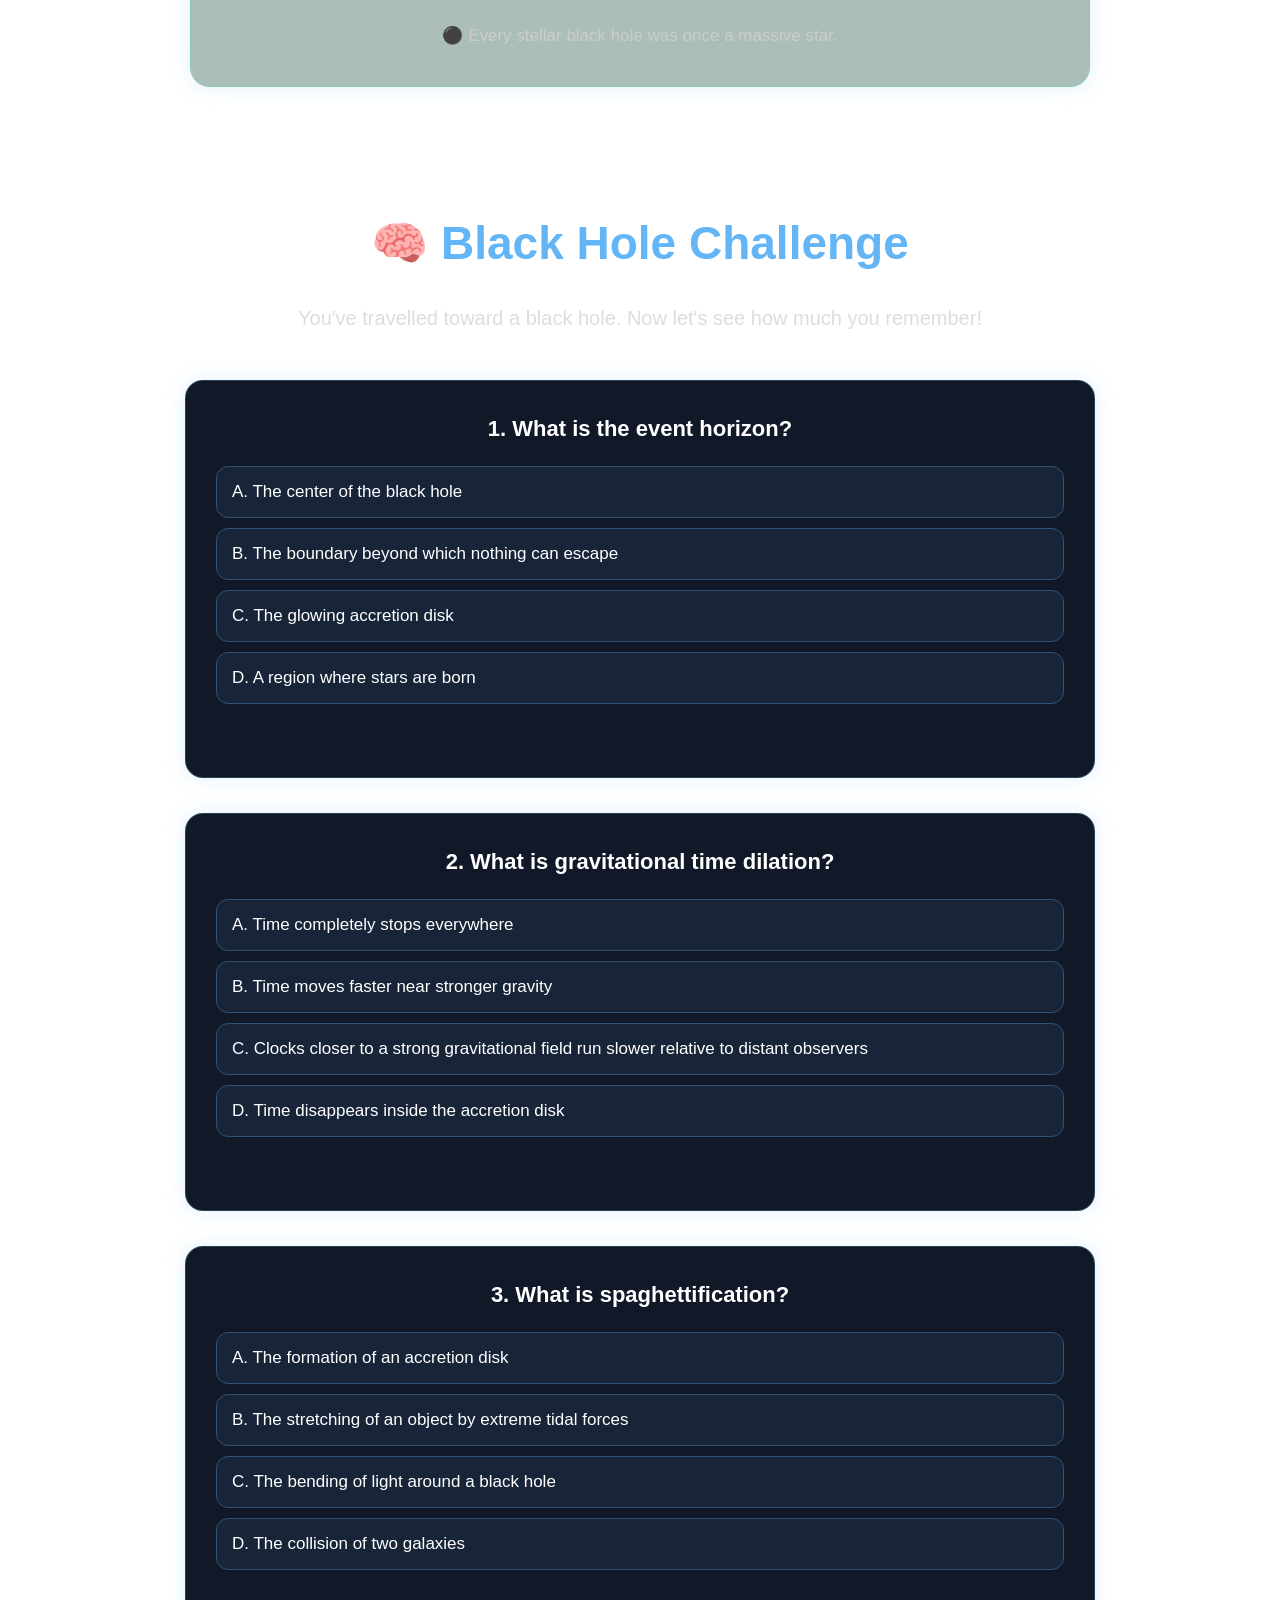
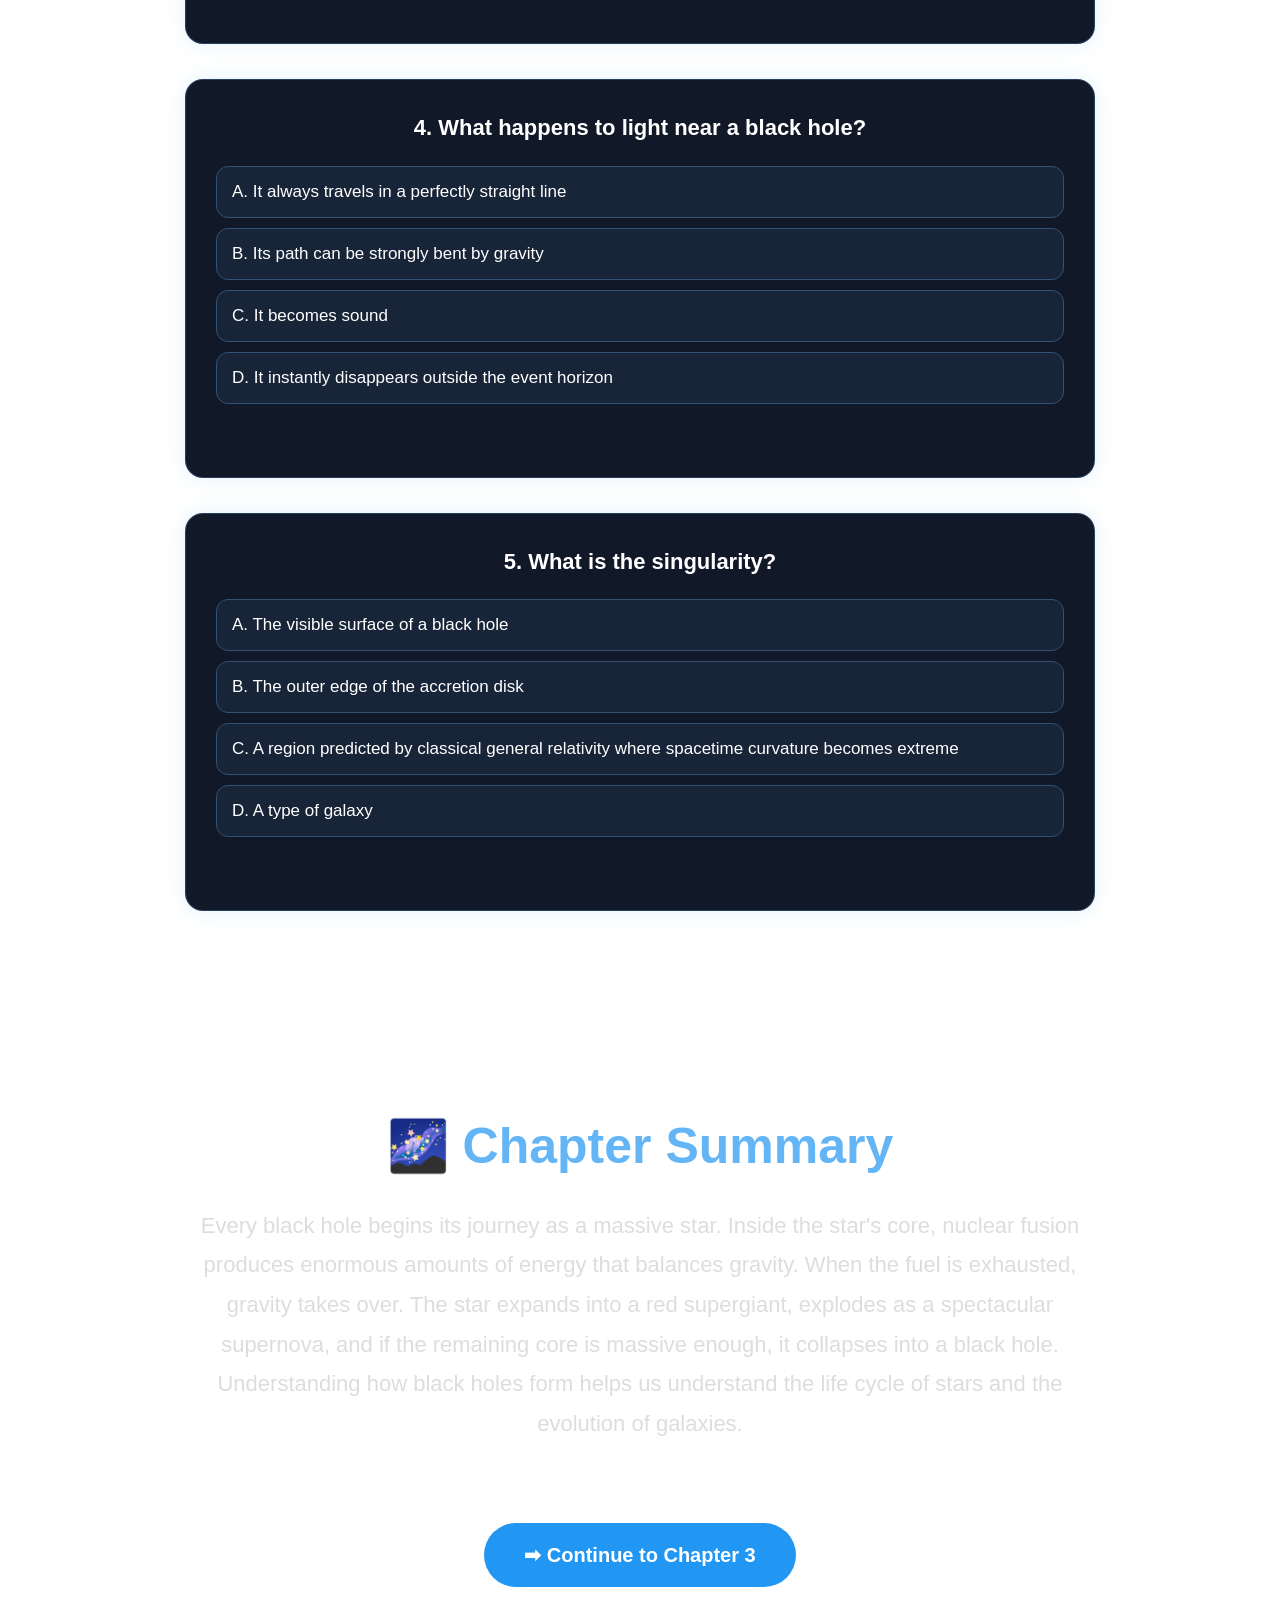
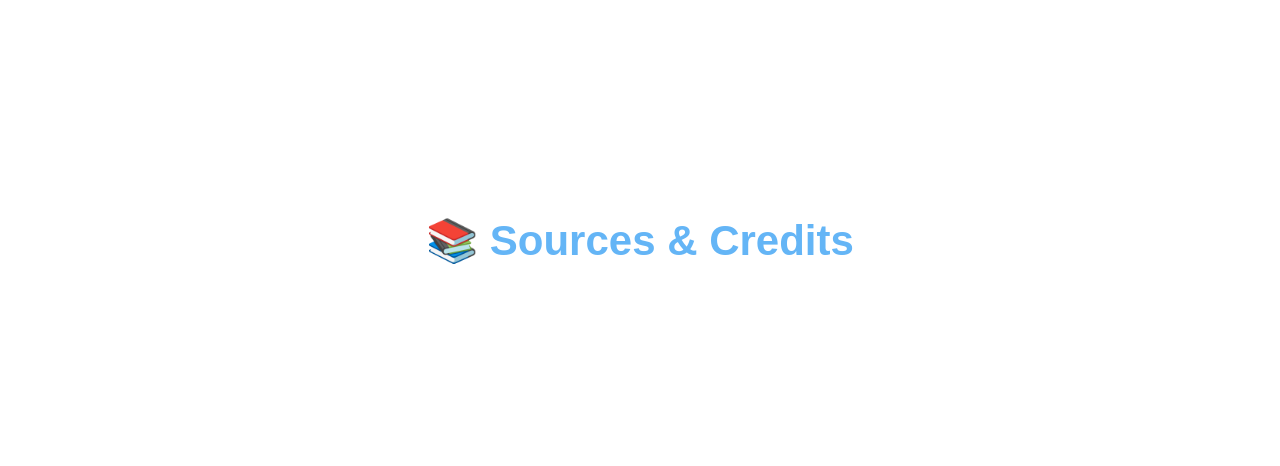
==== commit 8387676a: "Replace video element with YouTube iframe Removed video element and added a video container with an " ====
--- a/formation.html
+++ b/formation.html
@@ -145,11 +145,13 @@
 
 <h2>💥 Supernova Explosion</h2>
 
-<video controls class="chapter-video">
-
-<source src="videos/supernova.mp4" type="video/mp4">
-
-</video>
+<div class="video-container">
+  <iframe
+    src="https://www.youtube.com/embed/wymMn-SmALY"
+    title="NASA Supernova Video"
+    allowfullscreen>
+  </iframe>
+</div>
 
 <p>
 
--- a/style.css
+++ b/style.css
@@ -4978,4 +4978,17 @@
     font-weight: bold;
     
     text-decoration: none;
-}+}
+.video-container {
+  width: 100%;
+  max-width: 900px;
+  margin: 30px auto;
+  aspect-ratio: 16 / 9;
+}
+
+.video-container iframe {
+  width: 100%;
+  height: 100%;
+  border: none;
+  border-radius: 15px;
+}
